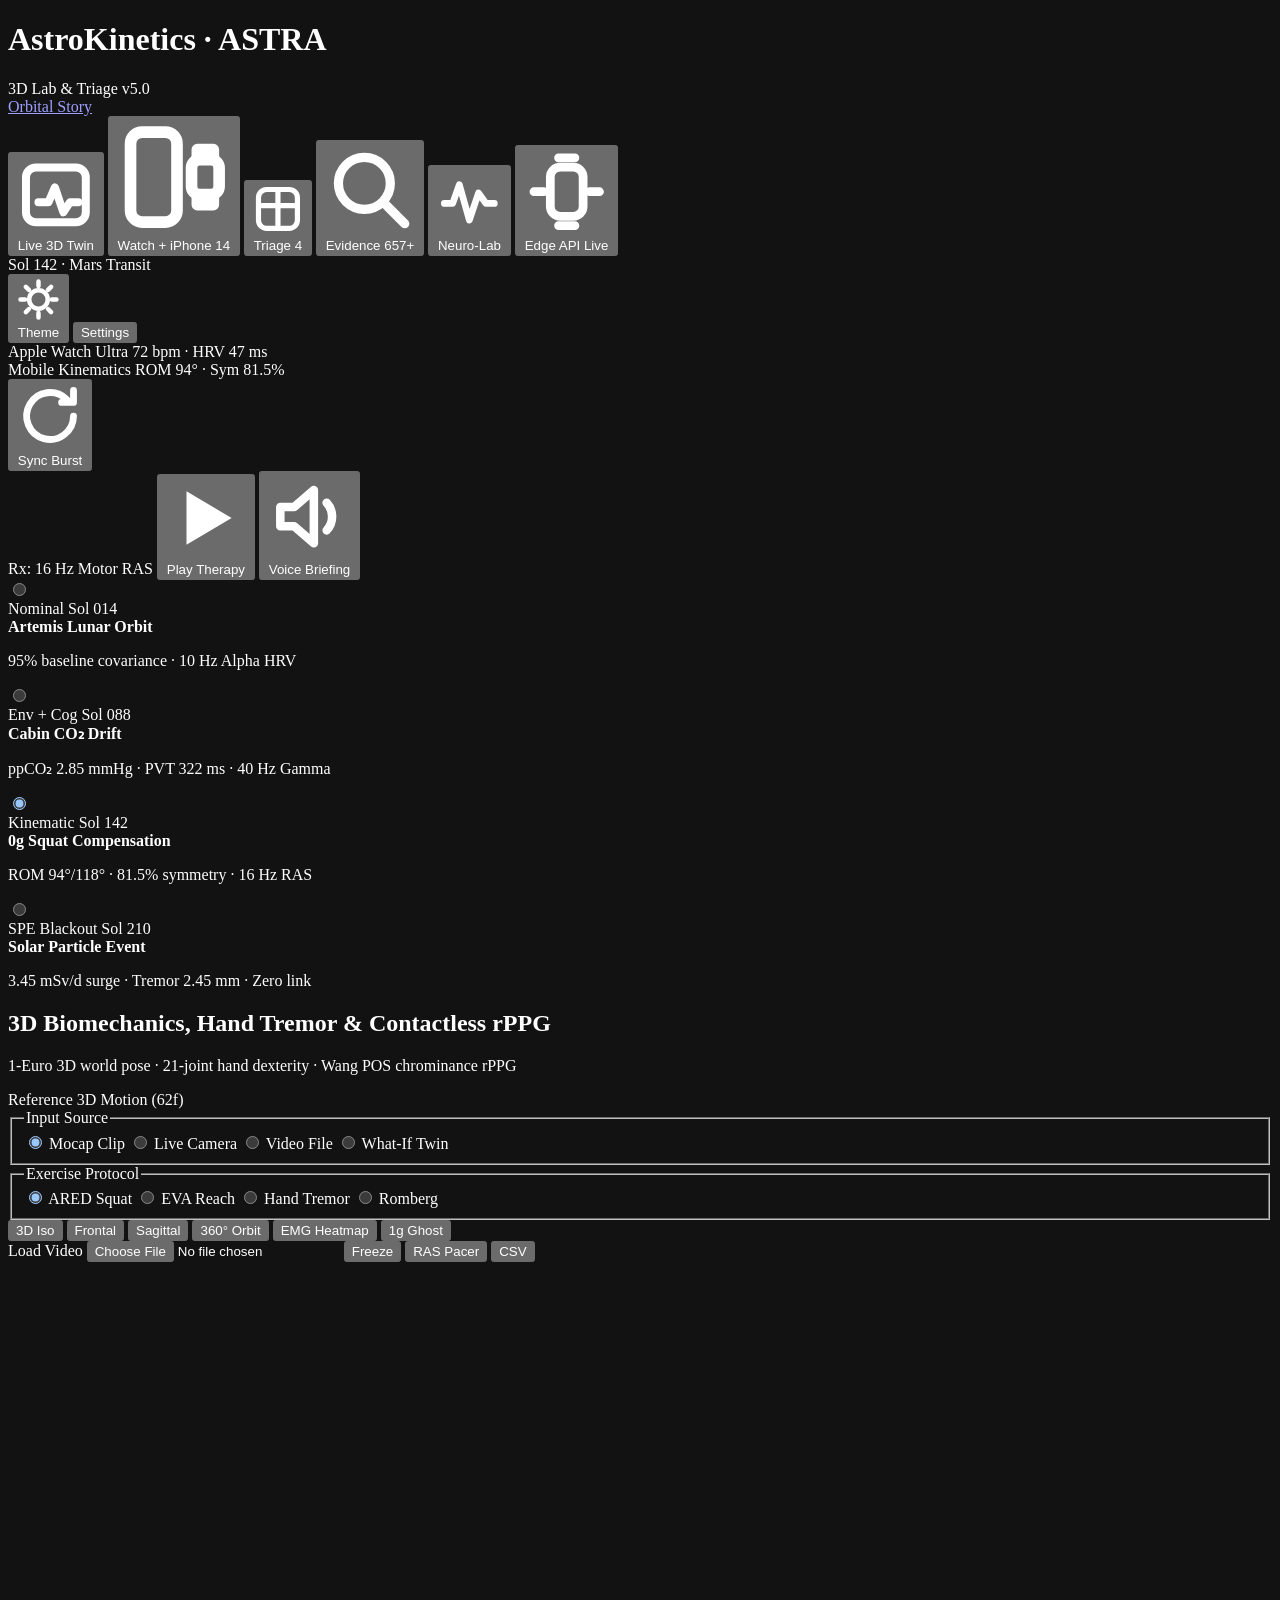
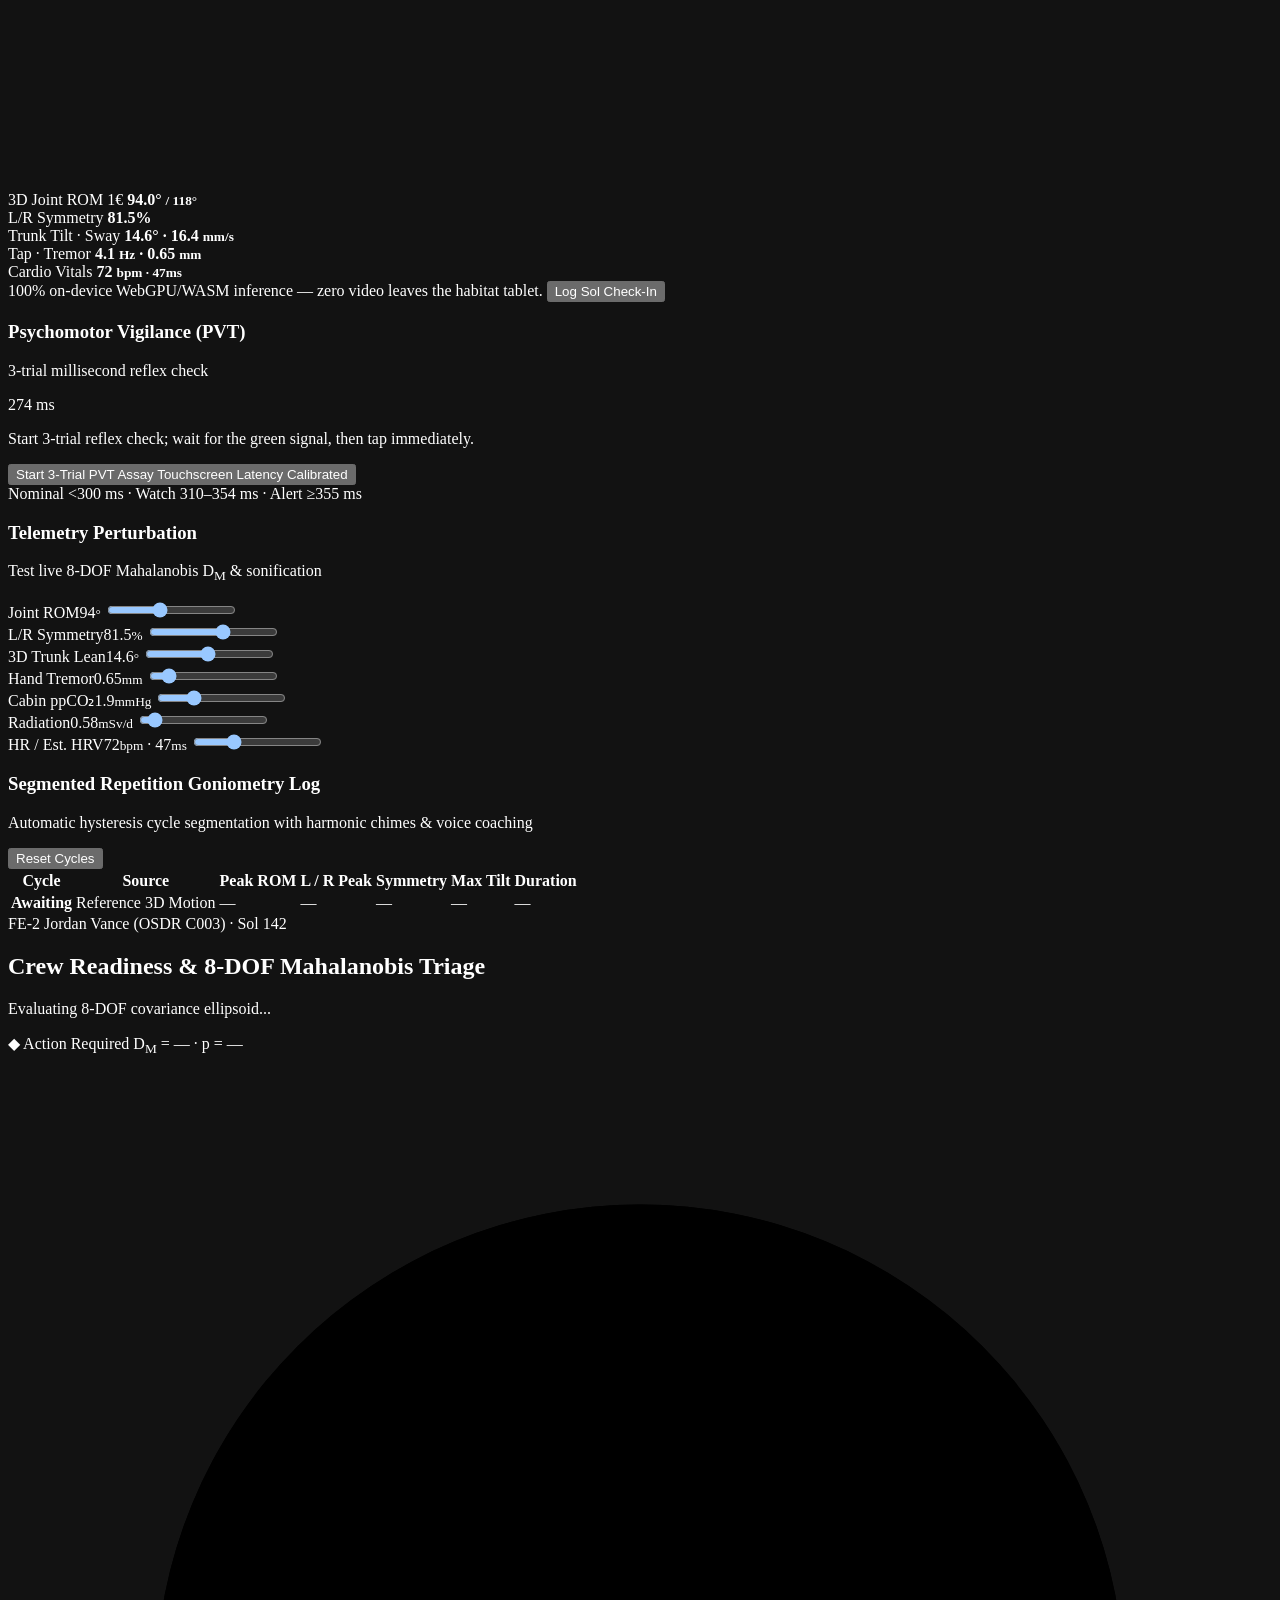
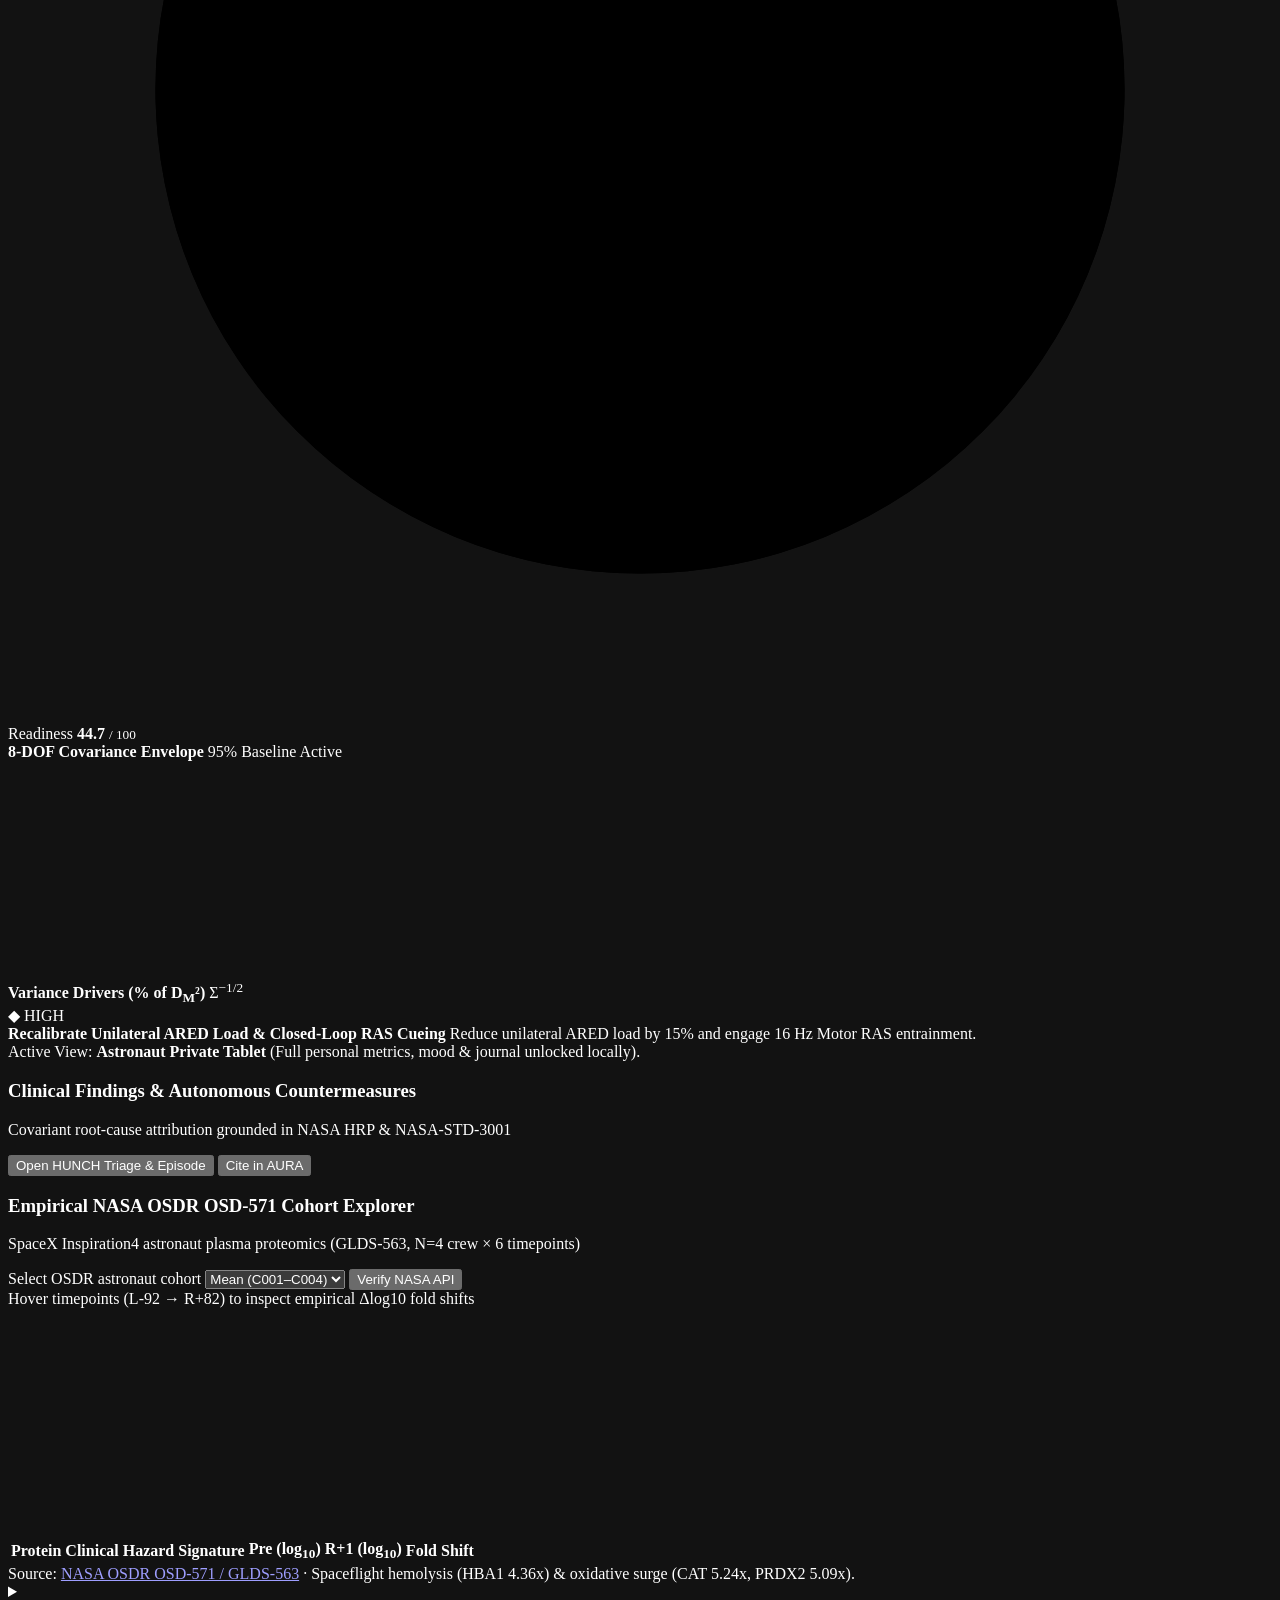
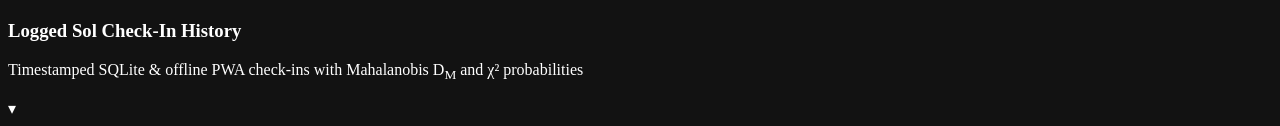
==== webapp/static/index.html @ 759e13ff "Triage and Evidence redesign, 3D Crew Body Map, final 30 s demo video (v5.1) Triage - Crew Body Map:" ====
<!doctype html>
<html lang="en">
<head>
  <meta charset="utf-8">
  <meta name="viewport" content="width=device-width, initial-scale=1">
  <meta name="color-scheme" content="dark">
  <script>
    try {
      document.querySelector('meta[name="color-scheme"]').content = localStorage.getItem("color-scheme") ?? "dark";
    } catch {}
  </script>
  <title>AstroKinetics · ASTRA v5.0 — Live 3D Twin, HUNCH Triage &amp; Grok Voice Lab</title>
  <meta name="description" content="Autonomous astronaut health workstation unifying 3D MediaPipe biomechanics, neuro-acoustic therapy, NASA HUNCH 8-red-flag dual-engine triage, ASTRA longitudinal episode governance, AURA corpus, and ClawAgents Grok Voice AI.">
  <link rel="manifest" href="/manifest.webmanifest">
  <link rel="preconnect" href="https://fonts.googleapis.com">
  <link rel="preconnect" href="https://fonts.gstatic.com" crossorigin>
  <link href="https://fonts.googleapis.com/css2?family=Inter:wght@400;500;600;700;800&amp;family=JetBrains+Mono:wght@500;600;700&amp;display=swap" rel="stylesheet">
  <link rel="stylesheet" href="/static/styles.css?v=5.1.2">
  <link rel="stylesheet" href="/static/grok_voice_widget.css?v=5.0.0">
</head>
<body>
  <!-- Single-Row Executive Mission Header -->
  <header class="topbar">
    <div class="brand-cluster">
      <div class="brand-copy">
        <h1>AstroKinetics &middot; ASTRA</h1>
        <span class="brand-subtitle">3D Lab &amp; Triage v5.0</span>
      </div>
      <a href="/story" class="brand-story-pill" id="studioBackStoryBtn" title="Watch the five-chapter orbital story">
        <span data-i18n-key="dock.studioStory">Orbital Story</span>
      </a>
    </div>

    <!-- Centered 5-View WAI-ARIA Tab Switcher -->
    <div class="workspace-tablist" role="tablist" aria-label="Workstation views">
      <button
        type="button"
        role="tab"
        class="workspace-tab"
        id="tabMissionConsole"
        aria-selected="true"
        aria-controls="panelMissionConsole"
      >
        <svg class="icon-svg" viewBox="0 0 16 16" aria-hidden="true" fill="none" stroke="currentColor" stroke-width="1.6" stroke-linecap="round" stroke-linejoin="round"><rect x="2" y="2.5" width="12" height="11" rx="2"/><path d="M4.5 9.5h2l1.3-3 1.7 5 1.3-2h1.7"/></svg>
        <span data-i18n-key="studio.tab.console">Live 3D Twin</span>
      </button>
      <button
        type="button"
        role="tab"
        class="workspace-tab"
        id="tabWatchDemo"
        aria-selected="false"
        aria-controls="panelWatchDemo"
        tabindex="-1"
      >
        <svg class="icon-svg" viewBox="0 0 16 16" aria-hidden="true" fill="none" stroke="currentColor" stroke-width="1.6" stroke-linecap="round" stroke-linejoin="round"><rect x="2" y="1.8" width="6.4" height="12.4" rx="1.6"/><rect x="10.4" y="5.6" width="3.8" height="4.8" rx="1.1"/><path d="M11.2 5.6v-1.4h2.2v1.4M11.2 10.4v1.4h2.2v-1.4"/></svg>
        <span>Watch + iPhone</span>
        <span class="tab-count-pill mono">14</span>
      </button>
      <button
        type="button"
        role="tab"
        class="workspace-tab"
        id="tabAstraTriage"
        aria-selected="false"
        aria-controls="panelAstraTriage"
        tabindex="-1"
      >
        <svg class="icon-svg" viewBox="0 0 16 16" aria-hidden="true" fill="none" stroke="currentColor" stroke-width="1.6" stroke-linecap="round" stroke-linejoin="round"><path d="M8 2v12M3 7h10"/><rect x="2" y="2" width="12" height="12" rx="2.5"/></svg>
        <span data-i18n-key="studio.tab.triage">Triage</span>
        <span class="tab-count-pill mono" id="astraTabEpisodeBadge">4</span>
      </button>
      <button
        type="button"
        role="tab"
        class="workspace-tab"
        id="tabAuraKnowledge"
        aria-selected="false"
        aria-controls="panelAuraKnowledge"
        tabindex="-1"
      >
        <svg class="icon-svg" viewBox="0 0 16 16" aria-hidden="true" fill="none" stroke="currentColor" stroke-width="1.6" stroke-linecap="round" stroke-linejoin="round"><circle cx="7" cy="7" r="4.5"/><path d="M10.5 10.5 14 14"/></svg>
        <span data-i18n-key="studio.tab.aura">Evidence</span>
        <span class="tab-count-pill mono" id="auraTabCorpusBadge">657+</span>
      </button>
      <button
        type="button"
        role="tab"
        class="workspace-tab"
        id="tabNeuroLab"
        aria-selected="false"
        aria-controls="panelNeuroLab"
        tabindex="-1"
      >
        <svg class="icon-svg" viewBox="0 0 16 16" aria-hidden="true" fill="none" stroke="currentColor" stroke-width="1.6" stroke-linecap="round" stroke-linejoin="round"><path d="M2 8.5h2l1.6-4.5 2.4 8.5 2.2-6.5 1.8 2.5H14"/></svg>
        <span data-i18n-key="studio.tab.neuro">Neuro-Lab</span>
      </button>
      <button
        type="button"
        role="tab"
        class="workspace-tab"
        id="tabEdgeApi"
        aria-selected="false"
        aria-controls="panelEdgeApi"
        tabindex="-1"
      >
        <svg class="icon-svg" viewBox="0 0 16 16" aria-hidden="true" fill="none" stroke="currentColor" stroke-width="1.6" stroke-linecap="round" stroke-linejoin="round"><rect x="5" y="3.5" width="6" height="9" rx="1.8"/><path d="M6.5 1.8h3M6.5 14.2h3M2 8h1.8M12.2 8H14"/></svg>
        <span data-i18n-key="studio.tab.edge">Edge API</span>
        <span class="tab-count-pill mono" id="edgeTabPacketBadge">Live</span>
      </button>
    </div>

    <div class="topbar-actions">
      <div class="comm-pill" id="commStatusBanner" role="status" aria-live="polite" title="Deep-space communication link state">
        <span class="led led-ok" aria-hidden="true"></span>
        <span class="mono" id="missionClockVal">Sol 142</span>
        <span class="sep-dot" aria-hidden="true">·</span>
        <span id="commStatusText">Mars Transit</span>
      </div>
      <div id="astraStudioLangSlot"></div>
      <button type="button" class="btn btn-ghost btn-sm" id="quickThemeToggleBtn" aria-label="Switch color theme" title="Toggle Light / Dark workstation theme">
        <svg class="icon-svg" viewBox="0 0 16 16" aria-hidden="true" fill="none" stroke="currentColor" stroke-width="1.6" stroke-linecap="round" stroke-linejoin="round"><circle cx="8" cy="8" r="3.3"/><path d="M8 1.6v1.6M8 12.8v1.6M1.6 8h1.6M12.8 8h1.6M3.5 3.5l1.1 1.1M11.4 11.4l1.1 1.1M12.5 3.5l-1.1 1.1M4.6 11.4l-1.1 1.1"/></svg>
        <span id="quickThemeLabel">Theme</span>
      </button>
      <button type="button" class="btn btn-secondary btn-sm" id="openPacketBtn" aria-haspopup="dialog" hidden>
        <span>Downlink</span>
      </button>
      <button type="button" class="btn btn-secondary btn-sm" id="openSettingsBtn" aria-haspopup="dialog">
        <span>Settings</span>
      </button>
    </div>
  </header>

  <main class="workspace">
    <!-- Slim 1-Row Connected Sensor Telemetry & Docked Audio Bar -->
    <div class="command-ribbon" aria-label="Connected crew sensors and quick audio controls">
      <div class="connected-devices-strip">
        <div class="sensor-readout" id="meshWatchChip">
          <span class="led led-ok" aria-hidden="true"></span>
          <span class="sensor-name">Apple Watch Ultra</span>
          <span class="mono sensor-metrics" id="meshWatchText">72 bpm · HRV 47 ms</span>
        </div>
        <span class="ribbon-divider" aria-hidden="true"></span>
        <div class="sensor-readout" id="meshMobileChip">
          <span class="led led-ok" aria-hidden="true"></span>
          <span class="sensor-name">Mobile Kinematics</span>
          <span class="mono sensor-metrics" id="meshMobileText">ROM 94° · Sym 81.5%</span>
        </div>
        <button type="button" class="btn btn-ghost btn-xs" id="quickMeshSyncBtn">
          <svg class="icon-svg" viewBox="0 0 16 16" aria-hidden="true" fill="none" stroke="currentColor" stroke-width="1.6" stroke-linecap="round" stroke-linejoin="round"><path d="M13.5 8a5.5 5.5 0 1 1-1.6-3.9"/><path d="M13.5 2v2.8h-2.8"/></svg>
          <span>Sync Burst</span>
        </button>
      </div>

      <div class="quick-audio-strip">
        <span class="rx-inline-tag" id="quickRxSummary">Rx: 16 Hz Motor RAS</span>
        <button type="button" class="btn btn-tonal btn-xs" id="quickNeuroPlayBtn" aria-pressed="false">
          <svg class="icon-svg" viewBox="0 0 16 16" aria-hidden="true" fill="currentColor"><path d="M4.2 2.8 13 8l-8.8 5.2V2.8Z"/></svg>
          <span id="quickNeuroPlayLabel">Play Therapy</span>
        </button>
        <button type="button" class="btn btn-ghost btn-xs" id="topbarVoiceBriefBtn" aria-pressed="false">
          <svg class="icon-svg" viewBox="0 0 16 16" aria-hidden="true" fill="none" stroke="currentColor" stroke-width="1.6" stroke-linecap="round" stroke-linejoin="round"><path d="M2.5 6.2h2.6L8.8 3v10L5.1 9.8H2.5v-3.6Z"/><path d="M11.2 5.4a3.8 3.8 0 0 1 0 5.2"/></svg>
          <span>Voice Briefing</span>
        </button>
      </div>
    </div>

    <!-- ======================================================================
         TAB PANEL 1: MISSION CONSOLE (3D Biomechanics + Readiness Above Fold)
         ====================================================================== -->
    <div id="panelMissionConsole" role="tabpanel" aria-labelledby="tabMissionConsole" class="tab-panel">
      <!-- Compact 4-Column Subgrid Scenario Selector -->
      <section class="scenario-strip" aria-label="Mission scenarios">
        <div class="scenario-grid" id="scenarioGrid" role="radiogroup" aria-label="Select mission scenario">
          <label class="choice-card" data-tone="nominal">
            <input type="radio" name="missionScenario" value="nominal_lunar">
            <div class="choice-meta">
              <span class="status-pill status-nominal">Nominal</span>
              <span class="sol-tag">Sol 014</span>
            </div>
            <strong class="choice-title">Artemis Lunar Orbit</strong>
            <p class="choice-desc">95% baseline covariance · 10 Hz Alpha HRV</p>
          </label>

          <label class="choice-card" data-tone="watch">
            <input type="radio" name="missionScenario" value="hypercapnia_drift">
            <div class="choice-meta">
              <span class="status-pill status-watch">Env + Cog</span>
              <span class="sol-tag">Sol 088</span>
            </div>
            <strong class="choice-title">Cabin CO₂ Drift</strong>
            <p class="choice-desc">ppCO₂ 2.85 mmHg · PVT 322 ms · 40 Hz Gamma</p>
          </label>

          <label class="choice-card" data-tone="alert">
            <input type="radio" name="missionScenario" value="musculoskeletal_asymmetry" checked>
            <div class="choice-meta">
              <span class="status-pill status-alert">Kinematic</span>
              <span class="sol-tag">Sol 142</span>
            </div>
            <strong class="choice-title">0g Squat Compensation</strong>
            <p class="choice-desc">ROM 94°/118° · 81.5% symmetry · 16 Hz RAS</p>
          </label>

          <label class="choice-card" data-tone="alert">
            <input type="radio" name="missionScenario" value="spe_blackout">
            <div class="choice-meta">
              <span class="status-pill status-alert">SPE Blackout</span>
              <span class="sol-tag">Sol 210</span>
            </div>
            <strong class="choice-title">Solar Particle Event</strong>
            <p class="choice-desc">3.45 mSv/d surge · Tremor 2.45 mm · Zero link</p>
          </label>
        </div>
      </section>

      <!-- Main 2-Column Hero Grid (Visible Above the Fold on 1440x900) -->
      <div class="main-grid">
        <!-- LEFT COLUMN: 3D Biomechanics Studio, Clinical Assays & Segmented Rep Log -->
        <section class="studio-column" aria-labelledby="motionStudioHeading">
          <article class="card studio-card">
            <header class="card-header-flex">
              <div>
                <h2 id="motionStudioHeading">3D Biomechanics, Hand Tremor &amp; Contactless rPPG</h2>
                <p class="muted-sub">1-Euro 3D world pose · 21-joint hand dexterity · Wang POS chrominance rPPG</p>
              </div>
              <div class="studio-mode-badge" id="visionSourceBadge" role="status">
                <span class="provenance-dot" aria-hidden="true"></span>
                <span>Reference 3D Motion (62f)</span>
              </div>
            </header>

            <div class="studio-body">
              <div class="segmented-controls-grid">
                <fieldset class="seg-group">
                  <legend class="micro-label">Input Source</legend>
                  <div class="seg-track">
                    <label class="seg-pill" title="Recorded 62-frame empirical motion-capture keypoint replay (30 FPS)">
                      <input type="radio" name="sourceModeRadio" value="reference_mocap" checked>
                      <span>Mocap Clip</span>
                    </label>
                    <label class="seg-pill" title="Adaptive Live Camera AI: auto-detects Face/Ocular rPPG, Upper-Body + Hands, or Full-Body 3D">
                      <input type="radio" name="sourceModeRadio" value="live_webcam">
                      <span>Live Camera</span>
                    </label>
                    <label class="seg-pill" title="Analyze a local .mp4/.webm clip 100% on-device with adaptive Face/Upper/Full-Body detection">
                      <input type="radio" name="sourceModeRadio" value="local_video">
                      <span>Video File</span>
                    </label>
                    <label class="seg-pill" title="Interactive What-If 3D Digital Twin comparing active crew perturbations against the cyan Pre-Flight 1g Baseline Ghost">
                      <input type="radio" name="sourceModeRadio" value="parametric_twin">
                      <span>What-If Twin</span>
                    </label>
                  </div>
                </fieldset>

                <fieldset class="seg-group">
                  <legend class="micro-label">Exercise Protocol</legend>
                  <div class="seg-track">
                    <label class="seg-pill">
                      <input type="radio" name="protocolRadio" value="ared_squat" checked>
                      <span>ARED Squat</span>
                    </label>
                    <label class="seg-pill">
                      <input type="radio" name="protocolRadio" value="eva_upper_reach">
                      <span>EVA Reach</span>
                    </label>
                    <label class="seg-pill">
                      <input type="radio" name="protocolRadio" value="fine_motor_hand">
                      <span>Hand Tremor</span>
                    </label>
                    <label class="seg-pill">
                      <input type="radio" name="protocolRadio" value="vestibular_sway">
                      <span>Romberg</span>
                    </label>
                  </div>
                </fieldset>
              </div>

              <!-- Clean 3D Camera, Muscle EMG & Action Bar -->
              <div class="control-toolbar">
                <div class="cam-pill-bar" id="cam3dPillBar" role="group" aria-label="3D camera views and muscle load layer">
                  <button type="button" class="btn btn-ghost btn-xs" id="camIsoBtn" aria-pressed="true" title="3/4 Isometric 3D Perspective (or drag canvas to orbit)">3D Iso</button>
                  <button type="button" class="btn btn-ghost btn-xs" id="camFrontBtn" aria-pressed="false" title="Frontal Coronal Plane">Frontal</button>
                  <button type="button" class="btn btn-ghost btn-xs" id="camSideBtn" aria-pressed="false" title="Sagittal Lateral Plane">Sagittal</button>
                  <button type="button" class="btn btn-ghost btn-xs" id="camOrbitBtn" aria-pressed="false" title="Continuous 360-degree 3D camera turntable">360° Orbit</button>
                  <button type="button" class="btn btn-ghost btn-xs" id="toggleMuscleEmgBtn" aria-pressed="true" title="Toggle OpenCap/OpenSim muscle-activation (%MVC) heatmap">EMG Heatmap</button>
                  <button type="button" class="btn btn-ghost btn-xs" id="toggleGhostBtn" aria-pressed="true" title="Toggle holographic cyan Pre-Flight 1g Baseline Ghost in What-If Twin mode">1g Ghost</button>
                </div>

                <div class="toolbar-buttons">
                  <label class="btn btn-secondary btn-xs" for="videoFileInput">
                    <span id="videoFileBtnLabel">Load Video</span>
                  </label>
                  <input type="file" id="videoFileInput" class="sr-only" accept="video/mp4,video/webm,video/quicktime,video/*">
                  <button type="button" class="btn btn-ghost btn-xs" id="pauseMotionBtn" aria-pressed="false">
                    <span id="pauseMotionLabel">Freeze</span>
                  </button>
                  <button type="button" class="btn btn-ghost btn-xs btn-accent" id="toggleRasBtn" aria-pressed="false">
                    <span id="rasBtnLabel">RAS Pacer</span>
                  </button>
                  <button type="button" class="btn btn-ghost btn-xs" id="exportCsvBtn">
                    <span>CSV</span>
                  </button>
                </div>
              </div>

              <!-- Contextual Bar A: Adaptive Camera Body-Zone & Face Recognition Selector (Shown in Live Camera / Video File) -->
              <div class="context-mode-bar" id="cameraZoneBar" hidden>
                <div class="zone-status-cluster">
                  <span class="zone-live-dot" aria-hidden="true"></span>
                  <span class="mono zone-badge-text" id="detectedZoneBadge">AUTO-DETECT: SCANNING FRAME</span>
                </div>
                <div class="zone-pill-group" role="radiogroup" aria-label="Camera recognition zone">
                  <label class="zone-pill" title="Automatically detect Face/Ocular, Upper-Body + Hands, or Full-Body 3D framing">
                    <input type="radio" name="cameraZoneRadio" value="auto" checked>
                    <span>Auto-Detect</span>
                  </label>
                  <label class="zone-pill" title="478-point 3D Face Mesh, Ocular PERCLOS/EAR fatigue, 3D head pose &amp; 3-zone POS-rPPG">
                    <input type="radio" name="cameraZoneRadio" value="face">
                    <span>Face &amp; rPPG</span>
                  </label>
                  <label class="zone-pill" title="Upper-body shoulders, elbows, trunk tilt + 21-joint hand tremor (suppresses off-screen legs)">
                    <input type="radio" name="cameraZoneRadio" value="upper">
                    <span>Upper Body + Hands</span>
                  </label>
                  <label class="zone-pill" title="Full-body 3D squat, hip/knee goniometry &amp; postural sway (requires legs in frame)">
                    <input type="radio" name="cameraZoneRadio" value="full">
                    <span>Full Body 3D</span>
                  </label>
                </div>
              </div>

              <!-- Contextual Bar B: What-If Digital Twin Inline Perturbation Strip (Shown in What-If Twin mode) -->
              <div class="context-mode-bar twin-perturb-bar" id="twinPerturbBar" hidden>
                <span class="twin-ghost-legend mono" title="Cyan wireframe = pre-flight 1g baseline ghost">CYAN = 1G GHOST</span>
                <label class="mini-slider-inline" for="quickTwinRom">
                  <span>ROM</span>
                  <input type="range" id="quickTwinRom" min="45" max="170" step="1" value="94">
                  <output class="mono" id="quickTwinRomOut">94°</output>
                </label>
                <label class="mini-slider-inline" for="quickTwinSym">
                  <span>Sym</span>
                  <input type="range" id="quickTwinSym" min="55" max="100" step="0.5" value="81.5">
                  <output class="mono" id="quickTwinSymOut">81.5%</output>
                </label>
                <label class="mini-slider-inline" for="quickTwinLean">
                  <span>Lean</span>
                  <input type="range" id="quickTwinLean" min="0" max="28" step="0.5" value="14.6">
                  <output class="mono" id="quickTwinLeanOut">14.6°</output>
                </label>
                <button type="button" class="btn btn-secondary btn-xs" id="resetTwinBaselineBtn" title="Snap active twin back to 1g pre-flight baseline">Match 1g</button>
              </div>

              <!-- High-DPI Retina 3D Biomechanical Goniometer Viewport -->
              <div class="viewport-shell">
                <video id="webcamVideo" playsinline muted loop hidden></video>
                <canvas id="kinematicCanvas" width="840" height="525" aria-label="High-DPI 3D biomechanical goniometer skeleton, 21-joint hand inset, and scrolling joint-angle + POS-rPPG waveform"></canvas>
              </div>

              <!-- 5 Clean Soft-Surface Telemetry Tiles -->
              <div class="live-kinematic-strip" aria-live="off">
                <div class="k-metric">
                  <span class="k-label">3D Joint ROM <span class="k-tag">1&euro;</span></span>
                  <strong class="k-val mono" id="liveRomVal">94.0° <small>/ 118°</small></strong>
                </div>
                <div class="k-metric">
                  <span class="k-label">L/R Symmetry</span>
                  <strong class="k-val mono" id="liveSymVal">81.5%</strong>
                </div>
                <div class="k-metric">
                  <span class="k-label">Trunk Tilt · Sway</span>
                  <strong class="k-val mono" id="liveTrunkVal">14.6° · 16.4 <small>mm/s</small></strong>
                </div>
                <div class="k-metric">
                  <span class="k-label">Tap · Tremor</span>
                  <strong class="k-val mono" id="liveHandVal">4.1 <small>Hz</small> · 0.65 <small>mm</small></strong>
                </div>
                <div class="k-metric">
                  <span class="k-label" id="liveRppgLabel">Cardio Vitals</span>
                  <strong class="k-val mono" id="liveRppgVal">72 <small>bpm · 47ms</small></strong>
                </div>
              </div>
            </div>

            <footer class="card-footer-row">
              <span class="footnote">100% on-device WebGPU/WASM inference — zero video leaves the habitat tablet.</span>
              <button type="button" class="btn btn-primary btn-sm" id="logSessionBtn">
                <span>Log Sol Check-In</span>
              </button>
            </footer>
          </article>

          <!-- 2-Up Clinical Assay & Telemetry Perturbation Sliders -->
          <div class="sub-grid">
            <article class="card">
              <header class="card-header-flex">
                <div>
                  <h3>Psychomotor Vigilance (PVT)</h3>
                  <p class="muted-sub">3-trial millisecond reflex check</p>
                </div>
                <span class="status-pill status-neutral mono" id="pvtBadge">274 ms</span>
              </header>
              <div class="pvt-box">
                <p class="pvt-instructions" id="pvtStatusText">Start 3-trial reflex check; wait for the green signal, then tap immediately.</p>
                <button type="button" class="pvt-pad" id="pvtPadBtn">
                  <span class="pvt-pad-title" id="pvtPadLabel">Start 3-Trial PVT Assay</span>
                  <span class="pvt-pad-sub">Touchscreen Latency Calibrated</span>
                </button>
              </div>
              <footer class="card-footer-row">
                <span class="footnote">Nominal &lt;300 ms · Watch 310–354 ms · Alert &ge;355 ms</span>
              </footer>
            </article>

            <article class="card">
              <header>
                <h3>Telemetry Perturbation</h3>
                <p class="muted-sub">Test live 8-DOF Mahalanobis D<sub>M</sub> &amp; sonification</p>
              </header>
              <div class="sliders-stack">
                <div class="slider-row">
                  <label for="inRom" class="slider-meta"><span>Joint ROM</span><span><output class="mono" id="outRom">94</output><small>°</small></span></label>
                  <input type="range" id="inRom" min="40" max="175" step="1" value="94" aria-valuetext="94 degrees">
                </div>
                <div class="slider-row">
                  <label for="inSym" class="slider-meta"><span>L/R Symmetry</span><span><output class="mono" id="outSym">81.5</output><small>%</small></span></label>
                  <input type="range" id="inSym" min="55" max="100" step="0.5" value="81.5" aria-valuetext="81.5 percent">
                </div>
                <div class="slider-row">
                  <label for="inTrunk" class="slider-meta"><span>3D Trunk Lean</span><span><output class="mono" id="outTrunk">14.6</output><small>°</small></span></label>
                  <input type="range" id="inTrunk" min="0" max="30" step="0.2" value="14.6" aria-valuetext="14.6 degrees">
                </div>
                <div class="slider-row">
                  <label for="inTremor" class="slider-meta"><span>Hand Tremor</span><span><output class="mono" id="outTremor">0.65</output><small>mm</small></span></label>
                  <input type="range" id="inTremor" min="0.1" max="5.0" step="0.05" value="0.65" aria-valuetext="0.65 millimeters">
                </div>
                <div class="slider-row">
                  <label for="inCo2" class="slider-meta"><span>Cabin ppCO₂</span><span><output class="mono" id="outCo2">1.9</output><small>mmHg</small></span></label>
                  <input type="range" id="inCo2" min="0.5" max="6.0" step="0.1" value="1.9" aria-valuetext="1.9 millimeters mercury">
                </div>
                <div class="slider-row">
                  <label for="inRad" class="slider-meta"><span>Radiation</span><span><output class="mono" id="outRad">0.58</output><small>mSv/d</small></span></label>
                  <input type="range" id="inRad" min="0.2" max="6.0" step="0.05" value="0.58" aria-valuetext="0.58 millisieverts per day">
                </div>
                <div class="slider-row">
                  <label for="inHr" class="slider-meta"><span>HR / Est. HRV</span><span><output class="mono" id="outHr">72</output><small>bpm</small> · <output class="mono" id="outHrv">47</output><small>ms</small></span></label>
                  <input type="range" id="inHr" min="48" max="130" step="1" value="72" aria-valuetext="72 beats per minute">
                </div>
              </div>
            </article>
          </div>

          <!-- Segmented Repetition Table -->
          <article class="card">
            <header class="card-header-flex">
              <div>
                <h3 id="repTableHeading">Segmented Repetition Goniometry Log</h3>
                <p class="muted-sub">Automatic hysteresis cycle segmentation with harmonic chimes &amp; voice coaching</p>
              </div>
              <button type="button" class="btn btn-secondary btn-xs" id="resetRepsBtn">Reset Cycles</button>
            </header>
            <div tabindex="0" role="region" aria-labelledby="repTableHeading" class="table-wrapper">
              <table class="data-table rep-table">
                <thead>
                  <tr>
                    <th scope="col">Cycle</th>
                    <th scope="col">Source</th>
                    <th scope="col">Peak ROM</th>
                    <th scope="col">L / R Peak</th>
                    <th scope="col">Symmetry</th>
                    <th scope="col">Max Tilt</th>
                    <th scope="col">Duration</th>
                  </tr>
                </thead>
                <tbody id="repTableBody">
                  <tr>
                    <th scope="row">Awaiting</th>
                    <td>Reference 3D Motion</td>
                    <td>—</td>
                    <td>—</td>
                    <td>—</td>
                    <td>—</td>
                    <td>—</td>
                  </tr>
                </tbody>
              </table>
            </div>
          </article>
        </section>

        <!-- RIGHT COLUMN: Readiness Gauge, 8-DOF Mahalanobis Triage, Findings & NASA OSDR -->
        <section class="triage-column" aria-labelledby="triageHeading">
          <article class="card readiness-hero" id="readinessHeroCard" data-severity="alert">
            <header class="readiness-header">
              <div class="readiness-copy">
                <span class="eyebrow" id="crewHeaderLabel">FE-2 Jordan Vance (OSDR C003) · Sol 142</span>
                <h2 id="triageHeading">Crew Readiness &amp; 8-DOF Mahalanobis Triage</h2>
                <p class="trajectory-line" id="trajectoryText">Evaluating 8-DOF covariance ellipsoid...</p>
                <div class="hero-status-row">
                  <span class="badge badge-alert" id="overallStatusBadge"><span aria-hidden="true">◆</span> Action Required</span>
                  <span class="stat-chip mono" id="mahalanobisMetaText">D<sub>M</sub> = — · p = —</span>
                </div>
              </div>

              <!-- 270-Degree Radial Readiness Gauge -->
              <div class="radial-gauge" aria-label="Crew readiness index out of 100">
                <svg viewBox="0 0 120 120" class="gauge-svg" aria-hidden="true">
                  <circle class="gauge-track" cx="60" cy="60" r="46" stroke-dasharray="216.8 289" stroke-dashoffset="0" transform="rotate(135 60 60)" />
                  <circle class="gauge-fill" id="readinessArcFill" cx="60" cy="60" r="46" stroke-dasharray="216.8 289" stroke-dashoffset="110" transform="rotate(135 60 60)" />
                </svg>
                <div class="gauge-center">
                  <span class="gauge-label">Readiness</span>
                  <strong class="gauge-val mono" id="readinessScoreVal">44.7</strong>
                  <small class="gauge-unit">/ 100</small>
                </div>
              </div>
            </header>

            <!-- Split Diagnostic Visualization: 8-Axis Covariance Radar + Whitened Attribution -->
            <div class="diagnostics-split">
              <div class="radar-panel">
                <div class="panel-mini-head">
                  <strong>8-DOF Covariance Envelope</strong>
                  <span class="legend-inline"><i class="dot-nom"></i>95% Baseline <i class="dot-cur"></i>Active</span>
                </div>
                <canvas id="covarianceRadarCanvas" width="270" height="215" class="radar-canvas" aria-label="8-axis polar radar comparing live crew telemetry against the 95% pre-flight nominal covariance boundary"></canvas>
              </div>

              <div class="attribution-panel">
                <div class="panel-mini-head">
                  <strong>Variance Drivers (% of D<sub>M</sub>&sup2;)</strong>
                  <span class="micro-tag mono">&Sigma;<sup>&minus;1/2</sup></span>
                </div>
                <div class="attr-bars" id="attributionBars"></div>
              </div>
            </div>

            <div class="domain-cards-list" id="domainCardsList"></div>

            <!-- Above-the-Fold Prescribed Autonomous Countermeasure Directive -->
            <div class="hero-directive-banner" id="heroDirectiveBanner" role="status" aria-live="polite">
              <span class="badge badge-alert" id="heroDirectivePriority">◆ HIGH</span>
              <div class="hero-directive-copy">
                <strong id="heroDirectiveTitle">Recalibrate Unilateral ARED Load &amp; Closed-Loop RAS Cueing</strong>
                <span id="heroDirectiveAction">Reduce unilateral ARED load by 15% and engage 16 Hz Motor RAS entrainment.</span>
              </div>
            </div>

            <footer class="card-footer-row">
              <span class="footnote" id="privacyFooterNote">Active View: <strong>Astronaut Private Tablet</strong> (Full personal metrics, mood &amp; journal unlocked locally).</span>
            </footer>
          </article>

          <!-- Clinical Findings & Autonomous Countermeasures -->
          <article class="card">
            <header class="card-header-flex">
              <div>
                <h3>Clinical Findings &amp; Autonomous Countermeasures</h3>
                <p class="muted-sub">Covariant root-cause attribution grounded in NASA HRP &amp; NASA-STD-3001</p>
              </div>
              <div class="inline-actions">
                <button type="button" class="btn btn-secondary btn-xs" id="bridgeToTriageBtn">Open HUNCH Triage &amp; Episode</button>
                <button type="button" class="btn btn-secondary btn-xs" id="bridgeToAuraBtn">Cite in AURA</button>
              </div>
            </header>
            <ul class="findings-list" id="findingsList" role="list"></ul>
            <div class="countermeasures-list" id="countermeasuresList"></div>
          </article>

          <!-- Empirical NASA OSDR OSD-571 Longitudinal Cohort Explorer -->
          <article class="card">
            <header class="card-header-flex">
              <div>
                <h3 id="osdrTableHeading">Empirical NASA OSDR OSD-571 Cohort Explorer</h3>
                <p class="muted-sub">SpaceX Inspiration4 astronaut plasma proteomics (GLDS-563, N=4 crew &times; 6 timepoints)</p>
              </div>
              <div class="action-row">
                <label class="inline-field" for="osdrCrewSelect">
                  <span class="sr-only">Select OSDR astronaut cohort</span>
                  <select id="osdrCrewSelect" name="osdrCrewSelect">
                    <option value="MEAN" selected>Mean (C001–C004)</option>
                    <option value="C001">Astronaut C001</option>
                    <option value="C002">Astronaut C002</option>
                    <option value="C003">Astronaut C003</option>
                    <option value="C004">Astronaut C004</option>
                  </select>
                </label>
                <button type="button" class="btn btn-secondary btn-xs" id="verifyOsdrBtn">
                  <span>Verify NASA API</span>
                </button>
              </div>
            </header>

            <div class="osdr-status-box" id="osdrApiResult" hidden></div>

            <div class="chart-stage">
              <div class="chart-readout mono" id="osdrHoverReadout">Hover timepoints (L-92 &rarr; R+82) to inspect empirical &Delta;log10 fold shifts</div>
              <canvas id="osdrChartCanvas" width="680" height="225" class="osdr-canvas" aria-label="Longitudinal log10 protein abundance trajectories across L-92, L-44, L-3, Immediate Return R+1, R+45, and R+82"></canvas>
            </div>

            <div tabindex="0" role="region" aria-labelledby="osdrTableHeading" class="table-wrapper">
              <table class="data-table osdr-table">
                <thead>
                  <tr>
                    <th scope="col">Protein</th>
                    <th scope="col">Clinical Hazard Signature</th>
                    <th scope="col">Pre (log<sub>10</sub>)</th>
                    <th scope="col">R+1 (log<sub>10</sub>)</th>
                    <th scope="col">Fold Shift</th>
                  </tr>
                </thead>
                <tbody id="osdrTableBody"></tbody>
              </table>
            </div>

            <footer class="card-footer-row">
              <span class="footnote">Source: <a href="https://osdr.nasa.gov/bio/repo/data/studies/OSD-571" target="_blank" rel="noopener noreferrer">NASA OSDR OSD-571 / GLDS-563</a> · Spaceflight hemolysis (HBA1 4.36x) &amp; oxidative surge (CAT 5.24x, PRDX2 5.09x).</span>
            </footer>
          </article>

          <!-- Searchable Native <details> Disclosure for Logged Sol Check-Ins (search-hidden-content guide) -->
          <details class="card disclosure-card">
            <summary class="disclosure-summary">
              <div>
                <h3 id="historyHeading">Logged Sol Check-In History</h3>
                <p class="muted-sub">Timestamped SQLite &amp; offline PWA check-ins with Mahalanobis D<sub>M</sub> and &chi;&sup2; probabilities</p>
              </div>
              <span class="disclosure-chevron" aria-hidden="true">▾</span>
            </summary>
            <div tabindex="0" role="region" aria-labelledby="historyHeading" class="table-wrapper" id="sessionHistoryBox">
              <p class="muted-sub empty-pad">Click "Log Sol Check-In" to record a timestamped multivariate assessment.</p>
            </div>
          </details>
        </section>
      </div>
    </div>

    <!-- ======================================================================
         TAB PANEL: ASTRA WATCH + IPHONE COMPANION (14-step guided walk-through)
         ====================================================================== -->
    <div id="panelWatchDemo" role="tabpanel" aria-labelledby="tabWatchDemo" class="tab-panel" hidden>
      <article class="card companion-card">
        <header class="card-header-flex">
          <div>
            <h2>ASTRA Companion &middot; Apple Watch + iPhone</h2>
            <p class="muted-sub">One astronaut, 16 measures a day: Earth baseline, orbit re-baselining, and a guided Day 12 check that ends in an open episode for flight-surgeon review</p>
          </div>
          <div class="inline-actions">
            <span class="micro-tag mono">14 STEPS &middot; ILLUSTRATIVE DATA</span>
            <button type="button" class="btn btn-secondary btn-xs" id="companionToTriageBtn">Open Triage &amp; Episode</button>
          </div>
        </header>
        <iframe
          class="companion-frame"
          id="companionFrame"
          title="ASTRA Watch and iPhone guided demo"
          data-src="/demo/?embed=1#demo"
        ></iframe>
      </article>
    </div>

    <!-- ======================================================================
         TAB PANEL 2: NASA HUNCH TRIAGE, ASTRA EPISODE GOVERNANCE & LIDAR
         ====================================================================== -->
    <div id="panelAstraTriage" role="tabpanel" aria-labelledby="tabAstraTriage" class="tab-panel" hidden>
      <!-- Safety summary strip (filled from /api/hunch/catalog and the episode list) -->
      <div class="ax-kpi-strip" id="triageKpiStrip" aria-label="Triage safety summary">
        <div class="ax-kpi"><span class="ax-kpi-label">Red-flag gate</span><strong class="ax-kpi-value mono">8<small>patterns</small></strong><span class="ax-kpi-foot">checked first, under 100 ms</span></div>
        <div class="ax-kpi"><span class="ax-kpi-label">Safety tests</span><strong class="ax-kpi-value mono">12/12</strong><span class="ax-kpi-foot">15 clinical vignettes</span></div>
        <div class="ax-kpi"><span class="ax-kpi-label">Rule / ML agreement</span><strong class="ax-kpi-value mono">87<small>%</small></strong><span class="ax-kpi-foot">rule engine has authority</span></div>
        <div class="ax-kpi"><span class="ax-kpi-label">Episodes</span><strong class="ax-kpi-value mono">4</strong><span class="ax-kpi-foot">loading status</span></div>
      </div>

      <!-- Crew body map: sensors, layers and live readings -->
      <article class="card ax-card bm-card">
        <header class="card-header-flex">
          <div>
            <h2>Crew Body Map</h2>
            <p class="muted-sub" title="The pulse wave in the arteries is slowed to one body length per beat so it can be seen">What the watch, phone and camera are measuring right now. Drag to turn.</p>
          </div>
          <div class="bm-controls">
          <div class="ax-seg" id="bodyGravSeg" role="group" aria-label="Gravity">
            <button type="button" class="ax-seg-btn" data-grav="earth" aria-pressed="false">Earth 1g</button>
            <button type="button" class="ax-seg-btn" data-grav="orbit" aria-pressed="false">Orbit 0g</button>
          </div>
          <div class="ax-seg" id="bodyLayerSeg" role="group" aria-label="Body layer">
            <button type="button" class="ax-seg-btn is-active" data-layer="all" aria-pressed="true">All</button>
            <button type="button" class="ax-seg-btn" data-layer="skin" aria-pressed="false">Circulation</button>
            <button type="button" class="ax-seg-btn" data-layer="muscle" aria-pressed="false">Muscle</button>
            <button type="button" class="ax-seg-btn" data-layer="bone" aria-pressed="false">Bone</button>
          </div>
          </div>
        </header>
        <div class="bm-layout">
          <div class="bm-stage">
  <div class="bm-figure">
            <canvas id="body3dCanvas" class="bm-canvas" aria-hidden="true"></canvas>
            <svg id="hunchBodyMap" class="bm" viewBox="0 0 520 412" data-layer="all" role="img" aria-label="Crew body map: where each sensor measures and its current reading">
    <defs><linearGradient id="bmGravGradient" x1="0" x2="1" y1="0" y2="0"><stop offset="0" stop-color="#4d6bff"/><stop offset="0.3" stop-color="#4dbdfa"/><stop offset="1" stop-color="#ff6b33"/></linearGradient></defs>
    <g class="bm-skin">
      <path class="bm-arm" d="M218 100 L200 160 L190 216"/><path class="bm-arm" d="M302 100 L320 160 L330 216"/>
      <path class="bm-leg" d="M244 232 L240 302 L238 378"/><path class="bm-leg" d="M276 232 L280 302 L282 378"/>
      <circle cx="187" cy="232" r="9"/><circle cx="333" cy="232" r="9"/>
      <ellipse cx="232" cy="392" rx="13" ry="6.5"/><ellipse cx="288" cy="392" rx="13" ry="6.5"/>
      <rect x="250" y="62" width="20" height="22" rx="7"/>
      <path d="M222 92 Q260 80 298 92 L289 150 L285 206 Q260 220 235 206 L231 150 Z"/>
      <path d="M235 202 Q260 214 285 202 L291 232 Q260 248 229 232 Z"/>
      <circle cx="260" cy="44" r="24"/>
    </g>
    <g class="bm-muscle">
      <ellipse cx="221" cy="104" rx="11" ry="14" transform="rotate(20 221 104)"/><ellipse cx="299" cy="104" rx="11" ry="14" transform="rotate(-20 299 104)"/><ellipse cx="244" cy="116" rx="15" ry="12"/><ellipse cx="276" cy="116" rx="15" ry="12"/><rect x="248" y="140" width="10" height="14" rx="3"/><rect x="262" y="140" width="10" height="14" rx="3"/><rect x="248" y="158" width="10" height="14" rx="3"/><rect x="262" y="158" width="10" height="14" rx="3"/><rect x="248" y="176" width="10" height="14" rx="3"/><rect x="262" y="176" width="10" height="14" rx="3"/>
      <ellipse cx="209" cy="130" rx="8" ry="22" transform="rotate(17 209 130)"/><ellipse cx="311" cy="130" rx="8" ry="22" transform="rotate(-17 311 130)"/><ellipse cx="195" cy="188" rx="7" ry="22" transform="rotate(10 195 188)"/><ellipse cx="325" cy="188" rx="7" ry="22" transform="rotate(-10 325 188)"/>
      <ellipse class="bm-quad" cx="242" cy="266" rx="12" ry="30" transform="rotate(3 242 266)"/><ellipse class="bm-quad" cx="278" cy="266" rx="12" ry="30" transform="rotate(-3 278 266)"/><ellipse class="bm-calf" cx="239" cy="338" rx="9" ry="27" transform="rotate(1 239 338)"/><ellipse class="bm-calf" cx="281" cy="338" rx="9" ry="27" transform="rotate(-1 281 338)"/>
    </g>
    <g class="bm-bone">
      <circle cx="260" cy="42" r="17"/><path d="M247 51 Q260 70 273 51"/>
      <path class="bm-spine" d="M260 84 L260 212"/>
      <path d="M260 94 L224 100"/><path d="M260 94 L296 100"/>
      <path d="M260 108 Q230 106 228 118"/><path d="M260 108 Q290 106 292 118"/><path d="M260 121 Q231.5 119 229.5 131"/><path d="M260 121 Q288.5 119 290.5 131"/><path d="M260 134 Q233 132 231 144"/><path d="M260 134 Q287 132 289 144"/><path d="M260 147 Q234.5 145 232.5 157"/><path d="M260 147 Q285.5 145 287.5 157"/><path d="M260 160 Q236 158 234 170"/><path d="M260 160 Q284 158 286 170"/>
      <path d="M236 210 Q229 229 246 235 Q260 226 274 235 Q291 229 284 210"/>
      <path class="bm-long" d="M218 100 L200 160 L190 216"/><path class="bm-long" d="M302 100 L320 160 L330 216"/>
      <path class="bm-long bm-femur" d="M244 232 L240 302 L238 378"/><path class="bm-long bm-femur" d="M276 232 L280 302 L282 378"/>
      <g class="bm-joints"><circle cx="218" cy="100" r="4"/><circle cx="200" cy="160" r="4"/><circle cx="190" cy="216" r="4"/><circle cx="302" cy="100" r="4"/><circle cx="320" cy="160" r="4"/><circle cx="330" cy="216" r="4"/><circle cx="244" cy="232" r="4.6"/><circle cx="240" cy="302" r="4.6"/><circle cx="238" cy="378" r="4.6"/><circle cx="276" cy="232" r="4.6"/><circle cx="280" cy="302" r="4.6"/><circle cx="282" cy="378" r="4.6"/></g>
    </g>
    <circle class="ax-zone" data-zone="head" cx="260" cy="44" r="29"/>
    <ellipse class="ax-zone" data-zone="eyes" cx="260" cy="40" rx="15" ry="6"/>
    <ellipse class="ax-zone" data-zone="neck" cx="260" cy="73" rx="15" ry="9"/>
    <ellipse class="ax-zone" data-zone="chest" cx="260" cy="124" rx="35" ry="29"/>
    <g class="bm-sensors">
      <!-- blood-pressure cuff, viewer-left upper arm -->
      <rect class="bm-device" x="198" y="122" width="22" height="13" rx="3" transform="rotate(17 209 128)"/>
      <!-- Apple Watch, viewer-left wrist -->
      <circle class="bm-ping" cx="190" cy="214" r="9"/>
      <rect class="bm-device bm-watch" x="182" y="208" width="16" height="12" rx="3.5" transform="rotate(10 190 214)"/>
      <!-- heart -->
      <path class="bm-heart" id="bmHeart" d="M270 111 c-3 -6 -12 -4 -12 3 c0 6 8 10 12 14 c4 -4 12 -8 12 -14 c0 -7 -9 -9 -12 -3 z"/>
      <!-- iPhone held in the viewer-right hand (tremor) -->
      <circle class="bm-ping bm-ping-2" cx="333" cy="232" r="9"/>
      <rect class="bm-device" x="328" y="222" width="10" height="18" rx="2.5"/>
      <!-- camera pose markers: knee joint and thigh -->
      <circle class="bm-ring" cx="280" cy="302" r="9"/>
      <!-- iPhone LiDAR scanning the viewer-right calf -->
      <g class="bm-lidar">
        <path d="M352 326 L291 314"/><path d="M352 338 L291 338"/><path d="M352 350 L291 362"/>
        <rect class="bm-device" x="352" y="324" width="11" height="28" rx="3"/>
      </g>
      <rect class="bm-scanline" x="170" y="0" width="180" height="26"/>
    </g>
    <g class="bm-grav" id="bmGrav" hidden>
      <text class="bm-label" x="14" y="318">FLUID PRESSURE VS HEART</text>
      <rect class="bm-grav-bar" x="14" y="325" width="118" height="4" rx="2"/>
      <text class="bm-gline" x="14" y="349"><tspan class="bm-unit">HEAD</tspan><tspan class="bm-gval" dx="6" id="bmGravHead">0</tspan><tspan class="bm-unit" dx="3">mmHg</tspan></text>
      <text class="bm-gline" x="14" y="369"><tspan class="bm-unit">FEET</tspan><tspan class="bm-gval" dx="8" id="bmGravFeet">0</tspan><tspan class="bm-unit" dx="3">mmHg</tspan></text>
      <text class="bm-gnote" x="14" y="388" id="bmGravNote"></text>
    </g>
    <g class="bm-callout" data-key="sleep">
      <path class="bm-leader" d="M154 40 L220 40 L236 42"/>
      <circle class="bm-anchor" cx="236" cy="42" r="2.6"/>
      <text class="bm-label" x="148" y="33" text-anchor="end">SLEEP &#183; WATCH</text>
      <text class="bm-value" x="148" y="52" text-anchor="end"><tspan data-val>&#8212;</tspan><tspan class="bm-unit" dx="3" data-unit></tspan></text>
    </g>
    <g class="bm-callout" data-key="sbp">
      <path class="bm-leader" d="M154 124 L183 124 L199 128"/>
      <circle class="bm-anchor" cx="199" cy="128" r="2.6"/>
      <text class="bm-label" x="148" y="117" text-anchor="end">BLOOD PRESSURE &#183; CUFF</text>
      <text class="bm-value" x="148" y="136" text-anchor="end"><tspan data-val>&#8212;</tspan><tspan class="bm-unit" dx="3" data-unit></tspan></text>
    </g>
    <g class="bm-callout" data-key="spo2">
      <path class="bm-leader" d="M154 196 L165 196 L181 212"/>
      <circle class="bm-anchor" cx="181" cy="212" r="2.6"/>
      <text class="bm-label" x="148" y="189" text-anchor="end">SpO&#8322; &#183; WATCH</text>
      <text class="bm-value" x="148" y="208" text-anchor="end"><tspan data-val>&#8212;</tspan><tspan class="bm-unit" dx="3" data-unit></tspan></text>
    </g>
    <g class="bm-callout" data-key="temp">
      <path class="bm-leader" d="M154 252 L168 252 L184 219"/>
      <circle class="bm-anchor" cx="184" cy="219" r="2.6"/>
      <text class="bm-label" x="148" y="245" text-anchor="end">WRIST TEMP &#183; WATCH</text>
      <text class="bm-value" x="148" y="264" text-anchor="end"><tspan data-val>&#8212;</tspan><tspan class="bm-unit" dx="3" data-unit></tspan></text>
    </g>
    <g class="bm-callout" data-key="hr">
      <path class="bm-leader" d="M366 62 L295 62 L279 116"/>
      <circle class="bm-anchor" cx="279" cy="116" r="2.6"/>
      <text class="bm-label" x="372" y="55" text-anchor="start">HEART RATE &#183; WATCH</text>
      <text class="bm-value" x="372" y="74" text-anchor="start"><tspan data-val>&#8212;</tspan><tspan class="bm-unit" dx="3" data-unit></tspan></text>
    </g>
    <g class="bm-callout" data-key="tremor">
      <path class="bm-leader" d="M366 190 L357 190 L341 230"/>
      <circle class="bm-anchor" cx="341" cy="230" r="2.6"/>
      <text class="bm-label" x="372" y="183" text-anchor="start">HAND TREMOR &#183; IPHONE</text>
      <text class="bm-value" x="372" y="202" text-anchor="start"><tspan data-val>&#8212;</tspan><tspan class="bm-unit" dx="3" data-unit></tspan></text>
    </g>
    <g class="bm-callout" data-key="sym">
      <path class="bm-leader" d="M366 250 L305 250 L289 262"/>
      <circle class="bm-anchor" cx="289" cy="262" r="2.6"/>
      <text class="bm-label" x="372" y="243" text-anchor="start">L/R SYMMETRY &#183; CAMERA</text>
      <text class="bm-value" x="372" y="262" text-anchor="start"><tspan data-val>&#8212;</tspan><tspan class="bm-unit" dx="3" data-unit></tspan></text>
    </g>
    <g class="bm-callout" data-key="rom">
      <path class="bm-leader" d="M366 300 L305 300 L289 302"/>
      <circle class="bm-anchor" cx="289" cy="302" r="2.6"/>
      <text class="bm-label" x="372" y="293" text-anchor="start">KNEE RANGE &#183; CAMERA</text>
      <text class="bm-value" x="372" y="312" text-anchor="start"><tspan data-val>&#8212;</tspan><tspan class="bm-unit" dx="3" data-unit></tspan></text>
    </g>
    <g class="bm-callout" data-key="vol">
      <path class="bm-leader" d="M366 372 L374 372 L358 352"/>
      <circle class="bm-anchor" cx="358" cy="352" r="2.6"/>
      <text class="bm-label" x="372" y="365" text-anchor="start">CALF VOLUME &#183; LIDAR</text>
      <text class="bm-value" x="372" y="384" text-anchor="start"><tspan data-val>&#8212;</tspan><tspan class="bm-unit" dx="3" data-unit></tspan></text>
    </g>
  </svg>
          </div>
          <span class="bm-status mono" id="body3dStatus" hidden></span>
          <a class="bm-credit" href="/static/atlas/ATTRIBUTION.md" target="_blank" rel="noopener noreferrer">Anatomy: BodyParts3D &copy; DBCLS, CC BY 4.0 &middot; via Human Atlas</a>
          </div>
          <div class="bm-side">
            <div class="bm-devices" aria-hidden="true">
              <span><i class="ax-dot ax-dot-nominal"></i>Apple Watch</span>
              <span><i class="ax-dot ax-dot-nominal"></i>iPhone LiDAR</span>
              <span><i class="ax-dot ax-dot-nominal"></i>Camera pose</span>
            </div>
            <div class="ax-monitor">
              <canvas id="vitalsMonitorCanvas" width="560" height="96" aria-label="Animated heart and oxygen traces following the heart rate and SpO2 values below"></canvas>
              <span class="ax-monitor-tag mono">ILLUSTRATIVE TRACE</span>
            </div>
            <div class="ax-vitals" id="hunchVitals" title="A tile turns amber or red only when the triage engine flags that vital">
              <label class="ax-vital" data-vital="hr"><span class="ax-vital-label">Heart rate</span><span class="ax-vital-row"><input type="number" id="hunchHrInput" value="72" min="25" max="240" step="1"><span class="ax-unit">bpm</span></span></label>
              <label class="ax-vital" data-vital="sbp"><span class="ax-vital-label">Systolic BP</span><span class="ax-vital-row"><input type="number" id="hunchSbpInput" value="118" min="50" max="250" step="1"><span class="ax-unit">mmHg</span></span></label>
              <label class="ax-vital" data-vital="spo2"><span class="ax-vital-label">SpO<sub>2</sub></span><span class="ax-vital-row"><input type="number" id="hunchSpo2Input" value="98" min="50" max="100" step="1"><span class="ax-unit">%</span></span></label>
              <label class="ax-vital" data-vital="temp"><span class="ax-vital-label">Temperature</span><span class="ax-vital-row"><input type="number" id="hunchTempInput" value="36.8" min="33" max="43" step="0.1"><span class="ax-unit">&deg;C</span></span></label>
              <label class="ax-vital" data-vital="sleep"><span class="ax-vital-label">Sleep</span><span class="ax-vital-row"><input type="number" id="hunchSleepInput" value="6.8" min="0" max="24" step="0.1"><span class="ax-unit">h</span></span></label>
              <label class="ax-vital" data-vital="severity"><span class="ax-vital-label">Severity</span><span class="ax-vital-row"><input type="number" id="hunchSeverityInput" value="3" min="1" max="10" step="1"><span class="ax-unit">/ 10</span></span></label>
            </div>
          </div>
        </div>
      </article>

      <div class="astra-grid-2col">
        <!-- Left: NASA HUNCH red-flag gate and dual-engine triage -->
        <article class="card ax-card">
          <header class="card-header-flex">
            <div>
              <h2>HUNCH Triage &middot; Red-Flag Gate</h2>
              <p class="muted-sub">Red flags first. Rules decide. ML only compares.</p>
            </div>
            <span class="micro-tag mono">NOT A DIAGNOSIS</span>
          </header>

          <section class="ax-section">
            <div class="ax-section-head">
              <h3>Test vignettes</h3>
              <button type="button" class="btn btn-ghost btn-xs" id="hunchResetBtn">Reset</button>
            </div>
            <div class="astra-vignette-strip" id="hunchVignetteStrip" role="group" aria-label="Load clinical test vignette">
              <button type="button" class="ax-chip-btn" data-vignette="mi_emergency"><i class="ax-dot ax-dot-alert" aria-hidden="true"></i>MI triad emergency</button>
              <button type="button" class="ax-chip-btn" data-vignette="sans_vision"><i class="ax-dot ax-dot-alert" aria-hidden="true"></i>Acute SANS vision loss</button>
              <button type="button" class="ax-chip-btn" data-vignette="poor_capture"><i class="ax-dot ax-dot-neutral" aria-hidden="true"></i>Poor signal &rarr; abstain</button>
              <button type="button" class="ax-chip-btn" data-vignette="barger_sleep"><i class="ax-dot ax-dot-nominal" aria-hidden="true"></i>6.1 h ISS sleep profile</button>
            </div>
          </section>

          <div id="hunchSymptomGrid">
            <section class="ax-section">
              <div class="ax-section-head">
                <h3>Emergency red-flag symptoms</h3>
                <span class="ax-count mono" id="hunchRedCount">0 selected</span>
              </div>
              <div class="ax-chip-grid">
                <label class="symptom-chip symptom-red"><input type="checkbox" data-sym="chest_pain"><span>Chest pain</span></label>
                <label class="symptom-chip symptom-red"><input type="checkbox" data-sym="sob"><span>Shortness of breath</span></label>
                <label class="symptom-chip symptom-red"><input type="checkbox" data-sym="diaphoresis"><span>Diaphoresis</span></label>
                <label class="symptom-chip symptom-red"><input type="checkbox" data-sym="thunderclap_headache"><span>Thunderclap headache</span></label>
                <label class="symptom-chip symptom-red"><input type="checkbox" data-sym="confusion"><span>Confusion / AMS</span></label>
                <label class="symptom-chip symptom-red"><input type="checkbox" data-sym="fever"><span>Fever &ge; 38 &deg;C</span></label>
                <label class="symptom-chip symptom-red"><input type="checkbox" data-sym="neck_stiffness"><span>Neck stiffness</span></label>
                <label class="symptom-chip symptom-red"><input type="checkbox" data-sym="non_blanching_rash"><span>Non-blanching rash</span></label>
                <label class="symptom-chip symptom-red"><input type="checkbox" data-sym="acute_vision_loss"><span>Acute vision loss</span></label>
                <label class="symptom-chip symptom-red"><input type="checkbox" data-sym="new_seizure"><span>New seizure</span></label>
                <label class="symptom-chip symptom-red"><input type="checkbox" data-sym="syncope"><span>Syncope / collapse</span></label>
                <label class="symptom-chip symptom-red"><input type="checkbox" data-sym="hemoptysis"><span>Hemoptysis</span></label>
              </div>
            </section>
            <section class="ax-section">
              <div class="ax-section-head">
                <h3>Other symptoms</h3>
                <span class="ax-count mono" id="hunchOtherCount">0 selected</span>
              </div>
              <div class="ax-chip-grid">
                <label class="symptom-chip"><input type="checkbox" data-sym="headache"><span>Headache (gradual)</span></label>
                <label class="symptom-chip"><input type="checkbox" data-sym="dizziness"><span>Dizziness / orthostatic</span></label>
                <label class="symptom-chip"><input type="checkbox" data-sym="fatigue"><span>Fatigue / malaise</span></label>
                <label class="symptom-chip"><input type="checkbox" data-sym="visual_blur"><span>Visual blur (SANS check)</span></label>
              </div>
            </section>
          </div>

          <div class="ax-context-row">
            <label class="ax-field"><span>Signal quality</span>
              <select id="hunchQualitySelect">
                <option value="good" selected>Good (verified)</option>
                <option value="fair">Fair</option>
                <option value="poor">Poor &rarr; abstain</option>
                <option value="insufficient">Insufficient &rarr; repeat</option>
              </select>
            </label>
            <label class="ax-field"><span>Reference profile</span>
              <select id="hunchProfileSelect">
                <option value="mission_microgravity" selected>Mission profile (ISS / Mars)</option>
                <option value="earth_1g">Earth-1g preflight baseline</option>
              </select>
            </label>
            <label class="ax-switch"><input type="checkbox" id="hunchWatchCheck" checked><span class="ax-switch-track" aria-hidden="true"></span><span>Watch connected</span></label>
            <label class="ax-switch"><input type="checkbox" id="hunchRequireCompleteCheck"><span class="ax-switch-track" aria-hidden="true"></span><span>Require complete context</span></label>
          </div>

          <button type="button" class="btn btn-primary ax-run-btn" id="runHunchTriageBtn">Run triage</button>

          <!-- Outcome -->
          <div class="ax-verdict" id="hunchOutcomeCard" data-tier="LOW" aria-live="polite">
            <div class="ax-verdict-top">
              <svg class="ax-gauge" id="hunchGauge" viewBox="0 0 200 122" role="img" aria-label="Acuity gauge">
                <path class="ax-gauge-seg" data-step="LOW" d="M 22.03 97.82 A 78 78 0 0 1 43.33 46.41"/>
                <path class="ax-gauge-seg" data-step="MODERATE" d="M 46.41 43.33 A 78 78 0 0 1 97.82 22.03"/>
                <path class="ax-gauge-seg" data-step="URGENT" d="M 102.18 22.03 A 78 78 0 0 1 153.59 43.33"/>
                <path class="ax-gauge-seg" data-step="EMERGENCY" d="M 156.67 46.41 A 78 78 0 0 1 177.97 97.82"/>
                <g class="ax-gauge-ticks" aria-hidden="true"><text x="14" y="118">LOW</text><text x="186" y="118" text-anchor="end">EMERGENCY</text></g>
                <g class="ax-gauge-needle" id="hunchNeedle"><path d="M100 100 L100 34"/><circle cx="100" cy="100" r="6.5"/></g>
              </svg>
              <div class="ax-verdict-main">
                <span class="status-pill status-nominal" id="hunchTierPill">LOW</span>
                <strong class="ax-verdict-headline" id="hunchHeadline">Select symptoms or a vignette, then run triage.</strong>
                <div class="ax-flag-list" id="hunchFlagList" hidden></div>
              </div>
            </div>

            <ol class="ax-pipe" id="hunchPipeline" aria-label="How the result was reached"></ol>

            <div class="ax-ml">
              <div class="engine-head"><strong>ML comparator</strong><span class="status-pill status-neutral" id="hunchMlAgreeBadge">Educational</span></div>
              <div id="hunchMlBars" class="ml-prob-bars"></div>
            </div>

            <div class="ax-verdict-foot">
              <details class="ax-why">
                <summary>Why this result</summary>
                <ul class="trace-list" id="hunchRuleTrace"></ul>
                <p class="muted-sub" id="hunchMlNote"></p>
              </details>
              <button type="button" class="btn btn-secondary btn-xs" id="openEpisodeFromHunchBtn">Log as episode</button>
            </div>
          </div>
        </article>

        <!-- Right: ASTRA longitudinal episode governance -->
        <article class="card ax-card">
          <header class="card-header-flex">
            <div>
              <h2>Episode Governance</h2>
              <p class="muted-sub">Five states, never merged.</p>
            </div>
            <div class="ax-seg" role="group" aria-label="Copy language">
              <button type="button" class="ax-seg-btn astra-lang-btn is-active" data-lang="en" aria-pressed="true">EN</button>
              <button type="button" class="ax-seg-btn astra-lang-btn" data-lang="es" aria-pressed="false">ES</button>
            </div>
          </header>

          <div class="ax-episode-bar">
            <label class="ax-field ax-grow">
              <span id="astraEpSelectLabel">Active episode</span>
              <select id="astraEpisodeSelect"></select>
            </label>
            <label class="ax-switch"><input type="checkbox" id="astraInternetToggle"><span class="ax-switch-track" aria-hidden="true"></span><span>Relay online</span></label>
            <label class="ax-switch"><input type="checkbox" id="astraWatchToggle" checked><span class="ax-switch-track" aria-hidden="true"></span><span>Watch link</span></label>
          </div>

          <div class="ax-decision" id="astraDecisionBanner">
            <div class="ax-decision-head">
              <span class="status-pill status-neutral" id="stDecisionTier">&mdash;</span>
              <strong id="stDecisionType">Loading episode</strong>
              <span class="ax-subject mono" id="stSubject"></span>
            </div>
            <p id="stDecisionFinding"></p>
            <div class="ax-decision-meta" id="stDecisionMeta"></div>
          </div>

          <ol class="ax-stepper" id="astraStepper" aria-label="Episode lifecycle"></ol>

          <div class="astra-guard-alert" id="astraGuardAlert" hidden role="alert"></div>

          <div class="ax-profile" id="astraProfileBox">
            <div class="ax-profile-head">
              <strong id="astraProfileTitle">Reference profile</strong>
              <div class="ax-seg" role="group" aria-label="Reference baseline">
                <button type="button" class="ax-seg-btn" id="toggleEarthProfileBtn" data-prof="earth_1g" aria-pressed="false">Earth-1g</button>
                <button type="button" class="ax-seg-btn is-active" id="toggleMissionProfileBtn" data-prof="mission_microgravity" aria-pressed="true">Mission</button>
              </div>
            </div>
            <p class="muted-sub" id="astraProfileCopy"></p>
          </div>

          <section class="ax-section">
            <div class="ax-section-head">
              <h3>Protocol actions</h3>
            </div>
            <div class="astra-transition-buttons">
              <button type="button" class="btn btn-secondary btn-xs" data-ep-action="DISMISS">Dismiss reminder</button>
              <button type="button" class="btn btn-secondary btn-xs" data-ep-action="BAD_CAPTURE">Reject bad capture</button>
              <button type="button" class="btn btn-primary btn-xs" data-ep-action="RECORD">Record guided capture</button>
              <button type="button" class="btn btn-secondary btn-xs" data-ep-action="SYNC">Sync telemetry</button>
              <button type="button" class="btn btn-secondary btn-xs" data-ep-action="REVIEW">Log CMO review</button>
            </div>
            <div class="astra-close-row">
              <input type="text" id="astraClosureReasonInput" placeholder="Clinical rationale required to close, e.g. verified recovery over 48 h" aria-label="Closure rationale">
              <button type="button" class="btn btn-secondary btn-xs" id="astraCloseEpisodeBtn">Close episode</button>
            </div>
          </section>

          <div class="astra-subsplit">
            <section class="ax-section">
              <div class="ax-section-head"><h3>Audit trail</h3><span class="ax-count mono" id="astraAuditCount"></span></div>
              <ol class="audit-timeline" id="astraAuditTimeline"></ol>
            </section>
            <section class="ax-section">
              <div class="ax-section-head"><h3>Three surfaces</h3></div>
              <div class="surface-mini-list" id="astraSurfaceList"></div>
            </section>
          </div>
        </article>
      </div>

      <!-- Full width: iPhone LiDAR closed-mesh volumetry -->
      <article class="card ax-card astra-lidar-card">
        <header class="card-header-flex">
          <div>
            <h2>LiDAR Limb Volumetry &middot; Coverage Gate</h2>
            <p class="muted-sub">Closed-mesh volume from an iPhone scan. Held unless 82% of the surface was actually seen.</p>
          </div>
          <span class="status-pill status-nominal" id="lidarGatePill">PASS &middot; 88% OBSERVED</span>
        </header>

        <div class="lidar-layout">
          <div class="ax-viewport">
            <canvas id="lidarMeshCanvas" width="460" height="280" aria-label="Wireframe limb mesh coloured by observed, occluded and inferred surface"></canvas>
            <span class="ax-viewport-tag mono" id="lidarViewportTag">CLOSED MESH</span>
            <div class="ax-viewport-readout"><strong class="mono" id="lidarHeroVol">&mdash;</strong><span>cm&sup3;</span></div>
            <div class="lidar-legend-row">
              <span><i class="dot-observed"></i> Observed</span>
              <span><i class="dot-occluded"></i> Occluded rear arc</span>
              <span><i class="dot-inferred"></i> Inferred cap closure</span>
            </div>
          </div>

          <div class="lidar-controls-col">
            <div class="ax-form-grid">
              <label class="ax-field"><span>Limb segment</span>
                <select id="lidarLimbSelect">
                  <option value="left_calf" selected>Left calf</option>
                  <option value="right_calf">Right calf</option>
                  <option value="left_forearm">Left forearm</option>
                </select>
              </label>
              <label class="ax-field"><span>Capture pipeline</span>
                <select id="lidarModeSelect">
                  <option value="raw_sceneDepth" selected>Raw sceneDepth + confidenceMap</option>
                  <option value="personSegmentationWithDepth">personSegmentationWithDepth (legacy risk)</option>
                </select>
              </label>
              <label class="ax-field"><span>Observed coverage</span><span class="ax-input-unit"><input type="number" id="lidarCovInput" value="88" min="40" max="100" step="1"><span class="ax-unit">%</span></span></label>
              <label class="ax-field"><span>Proximal circumference</span><span class="ax-input-unit"><input type="number" id="lidarProxInput" value="37.4" min="18" max="60" step="0.2"><span class="ax-unit">cm</span></span></label>
              <label class="ax-field"><span>Mid-calf circumference</span><span class="ax-input-unit"><input type="number" id="lidarMidInput" value="34.2" min="18" max="60" step="0.2"><span class="ax-unit">cm</span></span></label>
              <label class="ax-field"><span>Earth baseline volume</span><span class="ax-input-unit"><input type="number" id="lidarBaseVolInput" value="2380" min="500" max="5000" step="10"><span class="ax-unit">mL</span></span></label>
            </div>

            <div class="ax-coverage" id="lidarCoverage"></div>

            <div class="astra-actions-row">
              <button type="button" class="btn btn-primary btn-sm" id="runLidarCalcBtn">Compute volume</button>
              <button type="button" class="btn btn-secondary btn-xs" id="simulatePartialLidarBtn">Try a partial 64% scan</button>
            </div>

            <div class="lidar-readout-strip" id="lidarReadoutStrip">
              <div class="k-metric"><span class="k-label">Computed volume</span><strong class="ax-readout mono" id="lidarVolVal">&mdash;</strong></div>
              <div class="k-metric"><span class="k-label">Change from Earth baseline</span><strong class="ax-readout mono" id="lidarDeltaVal">&mdash;</strong></div>
              <div class="k-metric"><span class="k-label">Mesh</span><strong class="ax-readout mono" id="lidarGeoVal">&mdash;</strong></div>
            </div>
            <div class="astra-guard-alert" id="lidarWarningBox" hidden></div>
          </div>
        </div>
      </article>
    </div>

    <!-- ======================================================================
         TAB PANEL 3: AURA CITED SPACE MEDICINE EVIDENCE, RADLAB & BARGER SLEEP
         ====================================================================== -->
    <div id="panelAuraKnowledge" role="tabpanel" aria-labelledby="tabAuraKnowledge" class="tab-panel" hidden>
      <!-- Corpus summary strip (filled from /api/aura/overview) -->
      <div class="ax-kpi-strip ax-kpi-strip-5" id="auraKpiStrip" aria-label="Evidence corpus summary">
        <div class="ax-kpi"><span class="ax-kpi-label">Concepts</span><strong class="ax-kpi-value mono">16</strong><span class="ax-kpi-foot">bilingual definitions</span></div>
        <div class="ax-kpi"><span class="ax-kpi-label">Reviewed sources</span><strong class="ax-kpi-value mono">70</strong><span class="ax-kpi-foot">official docs and studies</span></div>
        <div class="ax-kpi"><span class="ax-kpi-label">Apple device studies</span><strong class="ax-kpi-value mono">15</strong><span class="ax-kpi-foot">peer-reviewed validations</span></div>
        <div class="ax-kpi"><span class="ax-kpi-label">NASA PMC papers</span><strong class="ax-kpi-value mono">572</strong><span class="ax-kpi-foot">space biology corpus</span></div>
        <div class="ax-kpi ax-kpi-wide"><span class="ax-kpi-label">PMC corpus by study population</span><div class="ax-popbar" id="auraPopBar"></div><div class="ax-poplegend" id="auraPopLegend"></div></div>
      </div>

      <!-- Evidence engine: cited question answering -->
      <article class="card ax-card">
        <header class="card-header-flex">
          <div>
            <h2>AURA Evidence Engine</h2>
            <p class="muted-sub">Every answer shows its source and its limit.</p>
          </div>
          <span class="micro-tag mono" id="auraStatsTag">OFFLINE &middot; EXTRACTIVE</span>
        </header>

        <div class="aura-ask-bar">
          <span class="ax-search">
            <svg viewBox="0 0 16 16" width="14" height="14" aria-hidden="true" fill="none" stroke="currentColor" stroke-width="1.6" stroke-linecap="round"><circle cx="7" cy="7" r="4.5"/><path d="M10.5 10.5 14 14"/></svg>
            <input type="text" id="auraQuestionInput" aria-label="Question for the evidence engine" placeholder="Ask about SDNN vs RMSSD, ISS sleep, LiDAR sceneDepth, DosTel radiation, SANS…">
          </span>
          <label class="ax-switch"><input type="checkbox" id="auraHumanOnlyCheck" checked><span class="ax-switch-track" aria-hidden="true"></span><span>Human-applicable only</span></label>
          <select id="auraLangSelect" class="compact-select" aria-label="Answer language">
            <option value="en" selected>EN</option>
            <option value="es">ES</option>
          </select>
          <button type="button" class="btn btn-primary btn-sm" id="auraAskBtn">Ask</button>
        </div>

        <div class="aura-prompt-chips" role="group" aria-label="Suggested questions">
          <button type="button" class="ax-chip-btn aura-chip-btn" data-q="What is the difference between Apple Watch SDNN and RMSSD?">SDNN vs RMSSD</button>
          <button type="button" class="ax-chip-btn aura-chip-btn" data-q="How much sleep do astronauts get on ISS according to Barger 2014?">ISS sleep (Barger 2014)</button>
          <button type="button" class="ax-chip-btn aura-chip-btn" data-q="Why does ARKit personSegmentationWithDepth fail LiDAR volumetry?">LiDAR sceneDepth warning</button>
          <button type="button" class="ax-chip-btn aura-chip-btn" data-q="RadLab DosTel ISS radiation absorbed dose rate South Atlantic Anomaly">DosTel radiation</button>
          <button type="button" class="ax-chip-btn aura-chip-btn" data-q="diagnose me and prescribe antibiotic dose"><i class="ax-dot ax-dot-neutral" aria-hidden="true"></i>Clinical request &rarr; declined</button>
        </div>

        <div class="ax-evidence-stage">
          <div class="ax-constellation">
            <canvas id="auraGraphCanvas" width="420" height="420" aria-label="The evidence corpus drawn as rings around the engine; cited items light up when a question is answered"></canvas>
            <div class="ax-poplegend" id="auraGraphLegend"></div>
          </div>
          <div class="aura-answer-panel" id="auraAnswerPanel" aria-live="polite">
            <div class="ax-answer-head" id="auraAnswerHead"></div>
            <div class="aura-answer-body" id="auraAnswerText"><p class="muted-sub">Ask a question to light up its sources.</p></div>
            <div class="aura-limitations-box" id="auraLimitationsBox" hidden></div>
            <div id="auraCitationsGrid" hidden></div>
          </div>
        </div>
      </article>

      <!-- Empirical data: ISS dosimetry and published sleep tables -->
      <div class="astra-grid-2col">
        <article class="card ax-card">
          <header class="card-header-flex">
            <div>
              <h3>ISS Dosimetry &middot; DosTel</h3>
              <p class="muted-sub" title="Official NASA RadLab example query, dose rate above 2 µGy/h; not a random sample">NASA RadLab, two orbits on 1&ndash;2 April 2022</p>
            </div>
            <select id="radlabInstrumentSelect" class="compact-select" aria-label="Radiation instrument">
              <option value="ALL" selected>DosTel1 + DosTel2</option>
              <option value="DosTel1">DosTel1</option>
              <option value="DosTel2">DosTel2</option>
            </select>
          </header>
          <div class="ax-plot">
            <div class="ax-orbit-grid">
              <canvas id="radlabChartCanvas" width="560" height="230" aria-label="Absorbed dose rate over time for the DosTel instruments"></canvas>
              <canvas id="radlabGlobeCanvas" class="ax-globe" width="260" height="230" aria-label="Globe showing where the station was for each sample, coloured by dose rate"></canvas>
            </div>
            <div class="ax-plot-foot">
              <span class="ax-scale"><i></i> low &rarr; high dose</span>
              <button type="button" class="btn btn-ghost btn-xs" id="radlabReplayBtn">Replay orbit</button>
            </div>
          </div>
          <div class="lidar-readout-strip" id="radlabStatsStrip">
            <div class="k-metric"><span class="k-label">Samples</span><strong class="ax-readout mono" id="radlabCountVal">&mdash;</strong></div>
            <div class="k-metric"><span class="k-label">Mean dose rate</span><strong class="ax-readout mono" id="radlabMeanVal">&mdash;</strong></div>
            <div class="k-metric"><span class="k-label">Peak dose rate</span><strong class="ax-readout mono" id="radlabPeakVal">&mdash;</strong></div>
          </div>
        </article>

        <article class="card ax-card">
          <header class="card-header-flex">
            <div>
              <h3>Astronaut Sleep &middot; Published Tables</h3>
              <p class="muted-sub" title="Published aggregate values (mean and SD), not participant data">Barger et al., Lancet Neurology 2014</p>
            </div>
            <select id="bargerTableSelect" class="compact-select" aria-label="Sleep table">
              <option value="chart" selected>Chart &middot; sleep per night by mission phase</option>
              <option value="0">Table 1 &middot; Shuttle and ISS sleep outcomes</option>
              <option value="1">Table 2 &middot; SL-90 preflight</option>
              <option value="2">Table 2 &middot; L-11 pre-launch</option>
              <option value="3">Table 2 &middot; In flight</option>
              <option value="nlsp">NASA NLSP manifest (Apollo / DSO-484)</option>
            </select>
          </header>
          <div class="ax-plot" id="sleepChartWrap">
            <canvas id="sleepChartCanvas" class="ax-sleep" width="560" height="300" aria-label="Mean total sleep per night by mission phase for Shuttle and ISS crews, with standard deviation"></canvas>
          </div>
          <div class="table-wrapper astra-table-scroll" id="bargerTableContainer" tabindex="0" hidden></div>
        </article>
      </div>

      <!-- Source registry -->
      <article class="card ax-card">
        <header class="card-header-flex">
          <div>
            <h3>Source Registry</h3>
            <p class="muted-sub">Everything the engine can cite.</p>
          </div>
          <span class="ax-count mono" id="auraCatalogCount"></span>
        </header>
        <div class="ax-registry-bar">
          <div class="ax-seg" id="auraExplorerTabs" role="group" aria-label="Registry section">
            <button type="button" class="ax-seg-btn aura-cat-btn is-active" data-cat="apple" aria-pressed="true">Apple studies <span class="mono">15</span></button>
            <button type="button" class="ax-seg-btn aura-cat-btn" data-cat="concepts" aria-pressed="false">Concepts <span class="mono">16</span></button>
            <button type="button" class="ax-seg-btn aura-cat-btn" data-cat="sources" aria-pressed="false">Reviewed sources <span class="mono">70</span></button>
            <button type="button" class="ax-seg-btn aura-cat-btn" data-cat="pmc" aria-pressed="false">NASA PMC corpus <span class="mono">572</span></button>
          </div>
          <span class="ax-search ax-search-compact">
            <svg viewBox="0 0 16 16" width="13" height="13" aria-hidden="true" fill="none" stroke="currentColor" stroke-width="1.6" stroke-linecap="round"><circle cx="7" cy="7" r="4.5"/><path d="M10.5 10.5 14 14"/></svg>
            <input type="search" id="auraCatalogSearch" aria-label="Filter the registry" placeholder="Filter by title, ID or topic">
          </span>
        </div>
        <div class="table-wrapper astra-table-scroll-lg" id="auraCatalogContainer" tabindex="0"></div>
      </article>
    </div>

    <!-- ======================================================================
         TAB PANEL 4: NEURO-ACOUSTIC MUSIC THERAPY, 3D SONIFICATION & VOICE DSP
         ====================================================================== -->
    <div id="panelNeuroLab" role="tabpanel" aria-labelledby="tabNeuroLab" class="tab-panel" hidden>
      <div class="neuro-studio-grid">
        <!-- Left Studio Column: High-DPI Log-FFT Spectrum + 3D Kinematic Filter + Lissajous Vectorscope -->
        <article class="card neuro-analyzer-card">
          <header class="card-header-flex">
            <div>
              <h2>Closed-Loop Neuro-Acoustic Synthesizer &amp; 3D Sonification</h2>
              <p class="muted-sub">Dichotic binaural entrainment · 3D joint-ROM low-pass filter &amp; trunk-tilt spatial panning</p>
            </div>
            <div class="neuro-rx-cluster">
              <span class="studio-mode-badge" id="neuroRxBadge" role="status">
                <span class="provenance-dot" aria-hidden="true"></span>
                <span id="neuroRxText">Auto-Rx: Motor Cadence RAS (16 Hz · 64 BPM)</span>
              </span>
              <button type="button" class="btn btn-primary btn-sm" id="toggleNeuroPlayBtn" aria-pressed="false">
                <svg class="icon-svg" viewBox="0 0 16 16" aria-hidden="true" fill="currentColor"><path d="M4.2 2.8 13 8l-8.8 5.2V2.8Z"/></svg>
                <span id="neuroPlayBtnLabel">Engage Audio Engine</span>
              </button>
            </div>
          </header>

          <div class="panel-mini-head">
            <strong>64-Band Log-FFT Spectrum, 3D ROM Filter |H(f)| &amp; Stereo Lissajous Phase</strong>
            <span class="micro-tag mono" id="acousticScopeStatusTag">PRE-ARMED · 3D ROM COUPLED</span>
          </div>

          <canvas id="acousticSpectrumCanvas" width="640" height="232" class="acoustic-canvas" aria-label="Dual acoustic analyzer displaying 64-band log-frequency FFT spectrum, 3D joint-ROM resonant filter cutoff curve, 0.10 Hz Mayer breathing guide, and L/R stereo Lissajous binaural phase vectorscope"></canvas>

          <div class="acoustic-metrics-strip">
            <div class="k-metric">
              <span class="k-label">Binaural L / R</span>
              <strong class="k-val mono" id="acCarrierVal">220.0 / 236.0 <small>Hz</small></strong>
            </div>
            <div class="k-metric">
              <span class="k-label">3D ROM Filter f<sub>c</sub></span>
              <strong class="k-val mono" id="acCutoffVal">1,480 <small>Hz</small></strong>
            </div>
            <div class="k-metric">
              <span class="k-label">Spatial Tilt Pan</span>
              <strong class="k-val mono" id="acPanVal">+0.31 <small>R</small></strong>
            </div>
            <div class="k-metric">
              <span class="k-label">0.10 Hz Breath</span>
              <strong class="k-val mono" id="acBreathVal">INHALE <small>4.0s</small></strong>
            </div>
          </div>

          <!-- Accessible Verbatim Caption & Acoustic Event Transcript -->
          <div class="transcript-box" id="acousticTranscriptBox" role="status" aria-live="polite">
            <span class="transcript-tag mono">CAPTION //</span>
            <span id="acousticTranscriptText">Neuro-acoustic DSP armed: 3D joint angles coupled to low-pass resonance filter (f_c) &amp; spatial tilt balance. Engage audio, trigger Flight Surgeon Voice, or run Formant Vocal Test.</span>
          </div>
        </article>

        <!-- Right Studio Column: Protocols Mixer + AI Voice Flight Surgeon & Vocal Biomarker DSP -->
        <div class="studio-column">
          <article class="card">
            <header>
              <h3>Therapeutic Music Protocols &amp; Spatial Mixer</h3>
              <p class="muted-sub">Rhythmic auditory stimulation, vagal HRV pacing &amp; 1/f pink-noise recovery</p>
            </header>

            <fieldset class="seg-group">
              <legend class="sr-only">Neurologic music therapy protocol</legend>
              <div class="seg-track seg-track-2x2">
                <label class="seg-pill" title="16 Hz Beta binaural + polyrhythmic Lydian FM arpeggiator for motor symmetry">
                  <input type="radio" name="neuroProtocolRadio" value="ras_motor" checked>
                  <span>Motor RAS (16 Hz &beta;)</span>
                </label>
                <label class="seg-pill" title="0.10 Hz Mayer-wave 6-breaths/min vagal baroreflex pad + 10 Hz Alpha binaural">
                  <input type="radio" name="neuroProtocolRadio" value="hrv_alpha">
                  <span>0.1 Hz HRV (10 Hz &alpha;)</span>
                </label>
                <label class="seg-pill" title="40 Hz Gamma cognitive alertness entrainment + pentatonic harmonic pulse">
                  <input type="radio" name="neuroProtocolRadio" value="gamma_focus">
                  <span>Vigilance (40 Hz &gamma;)</span>
                </label>
                <label class="seg-pill" title="2.5 Hz Delta circadian/shelter recovery + Paul Kellet 7-pole 1/f Pink-Noise wash">
                  <input type="radio" name="neuroProtocolRadio" value="delta_sleep">
                  <span>Shelter (2.5 Hz &delta;)</span>
                </label>
              </div>
            </fieldset>

            <div class="dsp-toggles-row">
              <button type="button" class="btn btn-secondary btn-xs" id="toggleAutoDuckBtn" aria-pressed="true">
                <span>Sidechain Duck (&minus;10 dB)</span>
              </button>
              <button type="button" class="btn btn-secondary btn-xs" id="toggleAutoRxSyncBtn" aria-pressed="true">
                <span>Auto-Rx Protocol Sync</span>
              </button>
            </div>

            <div class="sliders-stack">
              <div class="slider-row">
                <label for="inAudioGain" class="slider-meta"><span>Master Music Gain</span><span><output class="mono" id="outAudioGain">65</output><small>%</small></span></label>
                <input type="range" id="inAudioGain" min="5" max="100" step="1" value="65" aria-valuetext="65 percent">
              </div>
              <div class="slider-row">
                <label for="inBinauralHz" class="slider-meta"><span>Dichotic Binaural &Delta;f</span><span><output class="mono" id="outBinauralHz">16.0</output><small>Hz</small></span></label>
                <input type="range" id="inBinauralHz" min="1.5" max="42.0" step="0.5" value="16.0" aria-valuetext="16.0 Hertz">
              </div>
              <div class="slider-row">
                <label for="inKinCoupling" class="slider-meta"><span>3D ROM Sonification</span><span><output class="mono" id="outKinCoupling">82</output><small>%</small></span></label>
                <input type="range" id="inKinCoupling" min="0" max="100" step="2" value="82" aria-valuetext="82 percent">
              </div>
              <div class="slider-row">
                <label for="inNeuroTempo" class="slider-meta"><span>Entrainment Tempo</span><span><output class="mono" id="outNeuroTempo">72</output><small>BPM</small></span></label>
                <input type="range" id="inNeuroTempo" min="42" max="132" step="1" value="72" aria-valuetext="72 beats per minute">
              </div>
            </div>
          </article>

          <article class="card">
            <header class="card-header-flex">
              <div>
                <h3>AI Voice Flight Surgeon &amp; Vocal Stress DSP</h3>
                <p class="muted-sub">85 Hz rumble filter · +4.5 dB @ 3.2 kHz presence EQ · Boersma F<sub>0</sub>/jitter/HNR</p>
              </div>
            </header>

            <div class="voice-btn-grid">
              <button type="button" class="btn btn-secondary btn-sm" id="speakBriefingBtn" aria-pressed="false">
                <svg class="icon-svg" viewBox="0 0 16 16" aria-hidden="true" fill="none" stroke="currentColor" stroke-width="1.6" stroke-linecap="round" stroke-linejoin="round"><path d="M2.5 6.2h2.6L8.8 3v10L5.1 9.8H2.5v-3.6Z"/><path d="M11.2 5.4a3.8 3.8 0 0 1 0 5.2"/></svg>
                <span id="speakBriefingLabel">Flight Surgeon Voice</span>
              </button>
              <button type="button" class="btn btn-secondary btn-sm" id="voiceCmdBtn" aria-pressed="false">
                <svg class="icon-svg" viewBox="0 0 16 16" aria-hidden="true" fill="none" stroke="currentColor" stroke-width="1.6" stroke-linecap="round" stroke-linejoin="round"><rect x="5.5" y="2" width="5" height="7.5" rx="2.5"/><path d="M3.5 7.8a4.5 4.5 0 0 0 9 0M8 12.3v2M5.5 14.3h5"/></svg>
                <span id="voiceCmdLabel">Voice Command</span>
              </button>
              <button type="button" class="btn btn-secondary btn-sm" id="micVocalBtn" aria-pressed="false">
                <svg class="icon-svg" viewBox="0 0 16 16" aria-hidden="true" fill="none" stroke="currentColor" stroke-width="1.6" stroke-linecap="round" stroke-linejoin="round"><path d="M2 8h2l1.8-4.5 2.4 9 2.2-6.5 1.6 2H14"/></svg>
                <span id="micVocalLabel">Live Mic Vocal DSP</span>
              </button>
              <button type="button" class="btn btn-secondary btn-sm" id="synthVocalBtn" aria-pressed="false">
                <svg class="icon-svg" viewBox="0 0 16 16" aria-hidden="true" fill="none" stroke="currentColor" stroke-width="1.6" stroke-linecap="round" stroke-linejoin="round"><circle cx="8" cy="8" r="6"/><path d="M5.5 8h1.2l1.1-2.5 1.4 5 1.1-2.5h1.2"/></svg>
                <span id="synthVocalLabel">Formant Vocal Test</span>
              </button>
            </div>

            <div class="vocal-biomarker-grid">
              <div class="k-metric">
                <span class="k-label">Pitch F<sub>0</sub></span>
                <strong class="k-val mono" id="vocalF0Val">— <small>Hz</small></strong>
              </div>
              <div class="k-metric">
                <span class="k-label">Glottal Jitter</span>
                <strong class="k-val mono" id="vocalJitterVal">— <small>%</small></strong>
              </div>
              <div class="k-metric">
                <span class="k-label">HNR Clarity</span>
                <strong class="k-val mono" id="vocalHnrVal">— <small>dB</small></strong>
              </div>
              <div class="k-metric">
                <span class="k-label">Vocal Stress</span>
                <strong class="k-val mono" id="vocalStressVal">Standby</strong>
              </div>
            </div>

            <div class="voice-coach-row">
              <button type="button" class="btn btn-secondary btn-xs" id="voiceRepCoachBtn" aria-pressed="false">
                <span>Spoken Cycle &amp; Symmetry Coach</span>
              </button>
            </div>
          </article>
        </div>
      </div>
    </div>

    <!-- ======================================================================
         TAB PANEL 3: CONNECTED APPLE WATCH, MOBILE KINEMATICS APP & LIVE API
         ====================================================================== -->
    <div id="panelEdgeApi" role="tabpanel" aria-labelledby="tabEdgeApi" class="tab-panel" hidden>
      <article class="card">
        <header class="card-header-flex">
          <div>
            <h2>Connected Crew Edge Mesh: Apple Watch + Mobile Kinematics App &rarr; Fusion Hub</h2>
            <p class="muted-sub">Stream Apple Watch HealthKit vitals, 100 Hz wrist tremor, and mobile 3D kinematics into the live FastAPI telemetry hub for closed-loop wrist haptics.</p>
          </div>

          <div class="action-row">
            <button type="button" class="btn btn-primary btn-sm" id="toggleEdgeStreamBtn" aria-pressed="false">
              <svg class="icon-svg" viewBox="0 0 16 16" aria-hidden="true" fill="currentColor"><path d="M4.2 2.8 13 8l-8.8 5.2V2.8Z"/></svg>
              <span id="edgeStreamBtnLabel">Start 1 Hz Live Stream</span>
            </button>
            <a href="/docs" target="_blank" rel="noopener noreferrer" class="btn btn-secondary btn-sm">
              <span>OpenAPI Docs (/docs)</span>
            </a>
          </div>
        </header>

        <div class="mesh-topology-grid">
          <div class="mesh-node-card">
            <div class="mesh-node-head">
              <span class="status-pill status-nominal">BLE / Wi-Fi</span>
              <span class="mono sol-tag">100 Hz IMU + PPG</span>
            </div>
            <h3>Apple Watch Ultra 2</h3>
            <p class="muted-sub">HealthKit vitals + CMMotionManager 4–12 Hz wrist tremor</p>
            <div class="watch-face-preview">
              <div class="watch-ring">
                <span class="watch-ring-lbl">READY</span>
                <strong class="mono" id="watchRingScoreVal">44.7</strong>
              </div>
              <div class="watch-metrics mono">
                <div id="watchLiveMetricsLine1">HR: 72 bpm · HRV: 47 ms</div>
                <div id="watchLiveMetricsLine2">SpO₂: 97.9% · Tremor: 0.65 mm</div>
                <div class="watch-haptic-line" id="watchHapticReadout">HAPTIC: WKHapticType.failure</div>
              </div>
            </div>
            <button type="button" class="btn btn-secondary btn-xs" id="pushWatchPacketBtn">Push Watch Packet</button>
          </div>

          <div class="mesh-node-card">
            <div class="mesh-node-head">
              <span class="status-pill status-nominal">On-Device AI</span>
              <span class="mono sol-tag">iOS / Android</span>
            </div>
            <h3>Mobile Kinematics App</h3>
            <p class="muted-sub">Handheld 3D pose &amp; exercise metric extraction at ARED bay</p>
            <div class="node-kv-list mono" id="mobileNodeReadout">
              <div><span>Protocol</span> <strong>ared_squat</strong></div>
              <div><span>3D Joint ROM</span> <strong>94.0° / 118°</strong></div>
              <div><span>L/R Symmetry</span> <strong>81.5%</strong></div>
              <div><span>3D Trunk Lean</span> <strong>14.6° · 12 RPM</strong></div>
            </div>
            <button type="button" class="btn btn-secondary btn-xs" id="pushMobilePacketBtn">Push Mobile Burst</button>
          </div>

          <div class="mesh-node-card">
            <div class="mesh-node-head">
              <span class="status-pill status-watch">MIL-STD-1553</span>
              <span class="mono sol-tag">Habitat Bus</span>
            </div>
            <h3>Habitat ECLSS &amp; Dosimetry</h3>
            <p class="muted-sub">CDRA cabin CO₂ scrubber &amp; TEPC radiation dosimeter</p>
            <div class="node-kv-list mono" id="eclssNodeReadout">
              <div><span>Cabin ppCO₂</span> <strong>1.90 mmHg</strong></div>
              <div><span>Radiation</span> <strong>0.58 mSv/day</strong></div>
              <div><span>Comm Link</span> <strong>mars_transit</strong></div>
              <div><span>NASA Limit</span> <strong>&lt;2.0 mmHg CO₂</strong></div>
            </div>
            <button type="button" class="btn btn-secondary btn-xs" id="pushEclssPacketBtn">Push ECLSS Packet</button>
          </div>

          <div class="mesh-node-card mesh-hub-highlight">
            <div class="mesh-node-head">
              <span class="badge badge-alert" id="hubSeverityBadge"><span aria-hidden="true">◆</span> Alert Hub</span>
              <span class="mono sol-tag" id="apiLatencyVal">RTT: Ready</span>
            </div>
            <h3>AstroKinetics Fusion Hub</h3>
            <p class="muted-sub">Stateful digital twin + 8-DOF Mahalanobis &chi;&sup2; + closed-loop Rx</p>
            <div class="node-kv-list mono">
              <div><span>Ingested</span> <strong id="fusedPacketCountVal">0 packets</strong></div>
              <div><span>Fused D<sub>M</sub> (p)</span> <strong id="hubMahalanobisVal">6.99 (&lt;0.0001)</strong></div>
              <div><span>Top Driver</span> <strong id="hubDriverVal">Bilateral Symmetry</strong></div>
              <div><span>Audio Rx</span> <strong id="hubAudioRxVal">16 Hz · 64 BPM</strong></div>
            </div>
            <button type="button" class="btn btn-primary btn-xs" id="jumpToConsoleFromApiBtn">Inspect on Console &rarr;</button>
          </div>
        </div>
      </article>

      <div class="api-workbench-grid">
        <article class="card">
          <header class="card-header-flex">
            <div>
              <h3>Live REST API Sandbox</h3>
              <p class="muted-sub">POST /api/ingest/edge-telemetry — updates the active Mission Console state</p>
            </div>
            <span class="status-pill status-nominal mono" id="apiResponseBadge">HTTP 200 Ready</span>
          </header>

          <fieldset class="seg-group">
            <legend class="micro-label">Device Payload Preset</legend>
            <div class="seg-track">
              <label class="seg-pill">
                <input type="radio" name="apiPresetRadio" value="watch_vitals" checked>
                <span>Apple Watch</span>
              </label>
              <label class="seg-pill">
                <input type="radio" name="apiPresetRadio" value="mobile_kinematics">
                <span>Mobile App</span>
              </label>
              <label class="seg-pill">
                <input type="radio" name="apiPresetRadio" value="combined_bridge">
                <span>Watch + iOS</span>
              </label>
              <label class="seg-pill">
                <input type="radio" name="apiPresetRadio" value="spe_watch_alert">
                <span>SPE Storm</span>
              </label>
            </div>
          </fieldset>

          <div>
            <label for="apiRequestEditor" class="micro-label">Request JSON Payload</label>
            <textarea id="apiRequestEditor" class="code-editor mono" rows="11" spellcheck="false"></textarea>
          </div>

          <div class="action-row">
            <button type="button" class="btn btn-primary btn-sm" id="sendApiPostBtn">
              <span>Execute Live POST /api/ingest/edge-telemetry</span>
            </button>
          </div>

          <div>
            <span class="micro-label">Live Server Response (Mahalanobis + Watch Haptic Directive)</span>
            <pre class="code-packet mono api-response-pre" id="apiResponsePre"></pre>
          </div>
        </article>

        <div class="studio-column">
          <article class="card">
            <header class="card-header-flex">
              <div>
                <h3>Drop-In Watch &amp; Mobile Integration Code</h3>
                <p class="muted-sub">Pre-configured for this live endpoint in Swift, cURL, or Python</p>
              </div>
              <button type="button" class="btn btn-secondary btn-xs" id="copySdkCodeBtn">Copy Snippet</button>
            </header>

            <fieldset class="seg-group">
              <legend class="micro-label">Client Language</legend>
              <div class="seg-track seg-track-3">
                <label class="seg-pill">
                  <input type="radio" name="sdkLangRadio" value="swift" checked>
                  <span>Swift (HealthKit + iOS)</span>
                </label>
                <label class="seg-pill">
                  <input type="radio" name="sdkLangRadio" value="curl">
                  <span>cURL</span>
                </label>
                <label class="seg-pill">
                  <input type="radio" name="sdkLangRadio" value="python">
                  <span>Python Bridge</span>
                </label>
              </div>
            </fieldset>

            <pre class="code-packet mono sdk-code-pre" id="sdkCodePre"></pre>
          </article>

          <article class="card">
            <header class="card-header-flex">
              <div>
                <h3 id="edgeStreamTableHeading">Live Ingested Telemetry Stream</h3>
                <p class="muted-sub">Recent packets from Apple Watch, Mobile Kinematics App &amp; ECLSS</p>
              </div>
            </header>
            <div tabindex="0" role="region" aria-labelledby="edgeStreamTableHeading" class="table-wrapper">
              <table class="data-table">
                <thead>
                  <tr>
                    <th scope="col">Packet</th>
                    <th scope="col">Source</th>
                    <th scope="col">Channels</th>
                    <th scope="col">D<sub>M</sub> (Score)</th>
                    <th scope="col">Wrist Haptic</th>
                  </tr>
                </thead>
                <tbody id="edgePacketTableBody">
                  <tr>
                    <th scope="row">Ready</th>
                    <td>Apple Watch + Mobile</td>
                    <td>16-ch Mesh</td>
                    <td class="mono">—</td>
                    <td>Click "Execute Live POST" or "Start 1 Hz Live Stream"</td>
                  </tr>
                </tbody>
              </table>
            </div>
          </article>
        </div>
      </div>
    </div>
  </main>

  <!-- Settings & Crew Privacy Modal Dialog -->
  <dialog id="settingsDialog" closedby="any" aria-labelledby="settingsDialogTitle">
    <form method="dialog" class="dialog-inner">
      <header class="dialog-header">
        <div>
          <h2 id="settingsDialogTitle">Crew Privacy Governance, Comm Link &amp; Display</h2>
          <p class="muted-sub">Configure confined-habitat medical data locks and theme preferences</p>
        </div>
        <button type="submit" class="btn btn-secondary btn-xs" aria-label="Close">Close</button>
      </header>

      <div class="dialog-section">
        <label for="privacyTierSelect" class="dialog-label">Crew Data Privacy Tier</label>
        <p class="muted-sub">Controls visibility of personal behavioral mood &amp; journal logs across crew roles.</p>
        <select id="privacyTierSelect" name="privacyTierSelect" class="full-select">
          <option value="astronaut_private">Astronaut Private Tablet (Full personal metrics, mood &amp; journal unlocked)</option>
          <option value="cmo_operational">Crew Medical Officer View (Mood &amp; journal locked unless life-safety alert)</option>
          <option value="flight_surgeon_packet">Earth Flight Surgeon Store-and-Forward Downlink View</option>
        </select>
      </div>

      <div class="dialog-section">
        <label for="commModeSelect" class="dialog-label">Deep-Space Communication Link State</label>
        <p class="muted-sub">Tests Earth-independent PWA offline autonomy and Store-and-Forward telemetry queuing.</p>
        <select id="commModeSelect" name="commModeSelect" class="full-select">
          <option value="iss_live">ISS / Lunar Near-Side (0.8s Latency · Live NASA OSDR Sync)</option>
          <option value="lunar_farside">Lunar Far-Side Outpost (Relay Window Delay · Edge Autonomous)</option>
          <option value="mars_transit" selected>Mars Transit Cruise (18m 20s One-Way · Store-and-Forward Queue)</option>
          <option value="solar_blackout">Solar Conjunction Blackout (Zero Earth Link · 100% Onboard Edge)</option>
        </select>
      </div>

      <div class="dialog-section">
        <span class="dialog-label">Workstation Color Scheme</span>
        <p class="muted-sub">Follows OS/habitat lighting by default; manual pins persist without flash.</p>
        <fieldset class="theme-fieldset">
          <legend class="sr-only">Color scheme preference</legend>
          <label class="radio-pill">
            <input type="radio" name="colorSchemePref" value="system" checked>
            <span id="systemThemeLabel">System (Automatic)</span>
          </label>
          <label class="radio-pill">
            <input type="radio" name="colorSchemePref" value="light">
            <span>Light Clinical</span>
          </label>
          <label class="radio-pill">
            <input type="radio" name="colorSchemePref" value="dark">
            <span>Dark Mission Control</span>
          </label>
        </fieldset>
      </div>

      <footer class="dialog-footer">
        <button type="submit" class="btn btn-primary btn-sm">Apply &amp; Close</button>
      </footer>
    </form>
  </dialog>

  <!-- Store-and-Forward Flight Surgeon Telemetry Packet Modal Dialog -->
  <dialog id="packetDialog" closedby="any" aria-labelledby="packetDialogTitle">
    <form method="dialog" class="dialog-inner dialog-wide">
      <header class="dialog-header">
        <div>
          <h2 id="packetDialogTitle">Store-and-Forward Flight Surgeon Downlink Packet</h2>
          <p class="muted-sub">Privacy-governed NASA ExMC JSON payload with 3D kinematics, Neuro-Acoustic Rx &amp; 8-DOF Mahalanobis attribution</p>
        </div>
        <button type="submit" class="btn btn-secondary btn-xs">Close</button>
      </header>
      <pre class="code-packet mono" id="packetPre"></pre>
      <footer class="dialog-footer">
        <button type="button" class="btn btn-secondary btn-sm" id="copyPacketBtn">Copy JSON Payload</button>
        <button type="submit" class="btn btn-primary btn-sm">Done</button>
      </footer>
    </form>
  </dialog>

  <script type="module" src="/static/app.js?v=5.0.0"></script>
  <script type="module" src="/static/astra_companion.js?v=5.1.2"></script>
  <script src="/static/grok_voice_widget.js?v=5.0.0" defer></script>
</body>
</html>
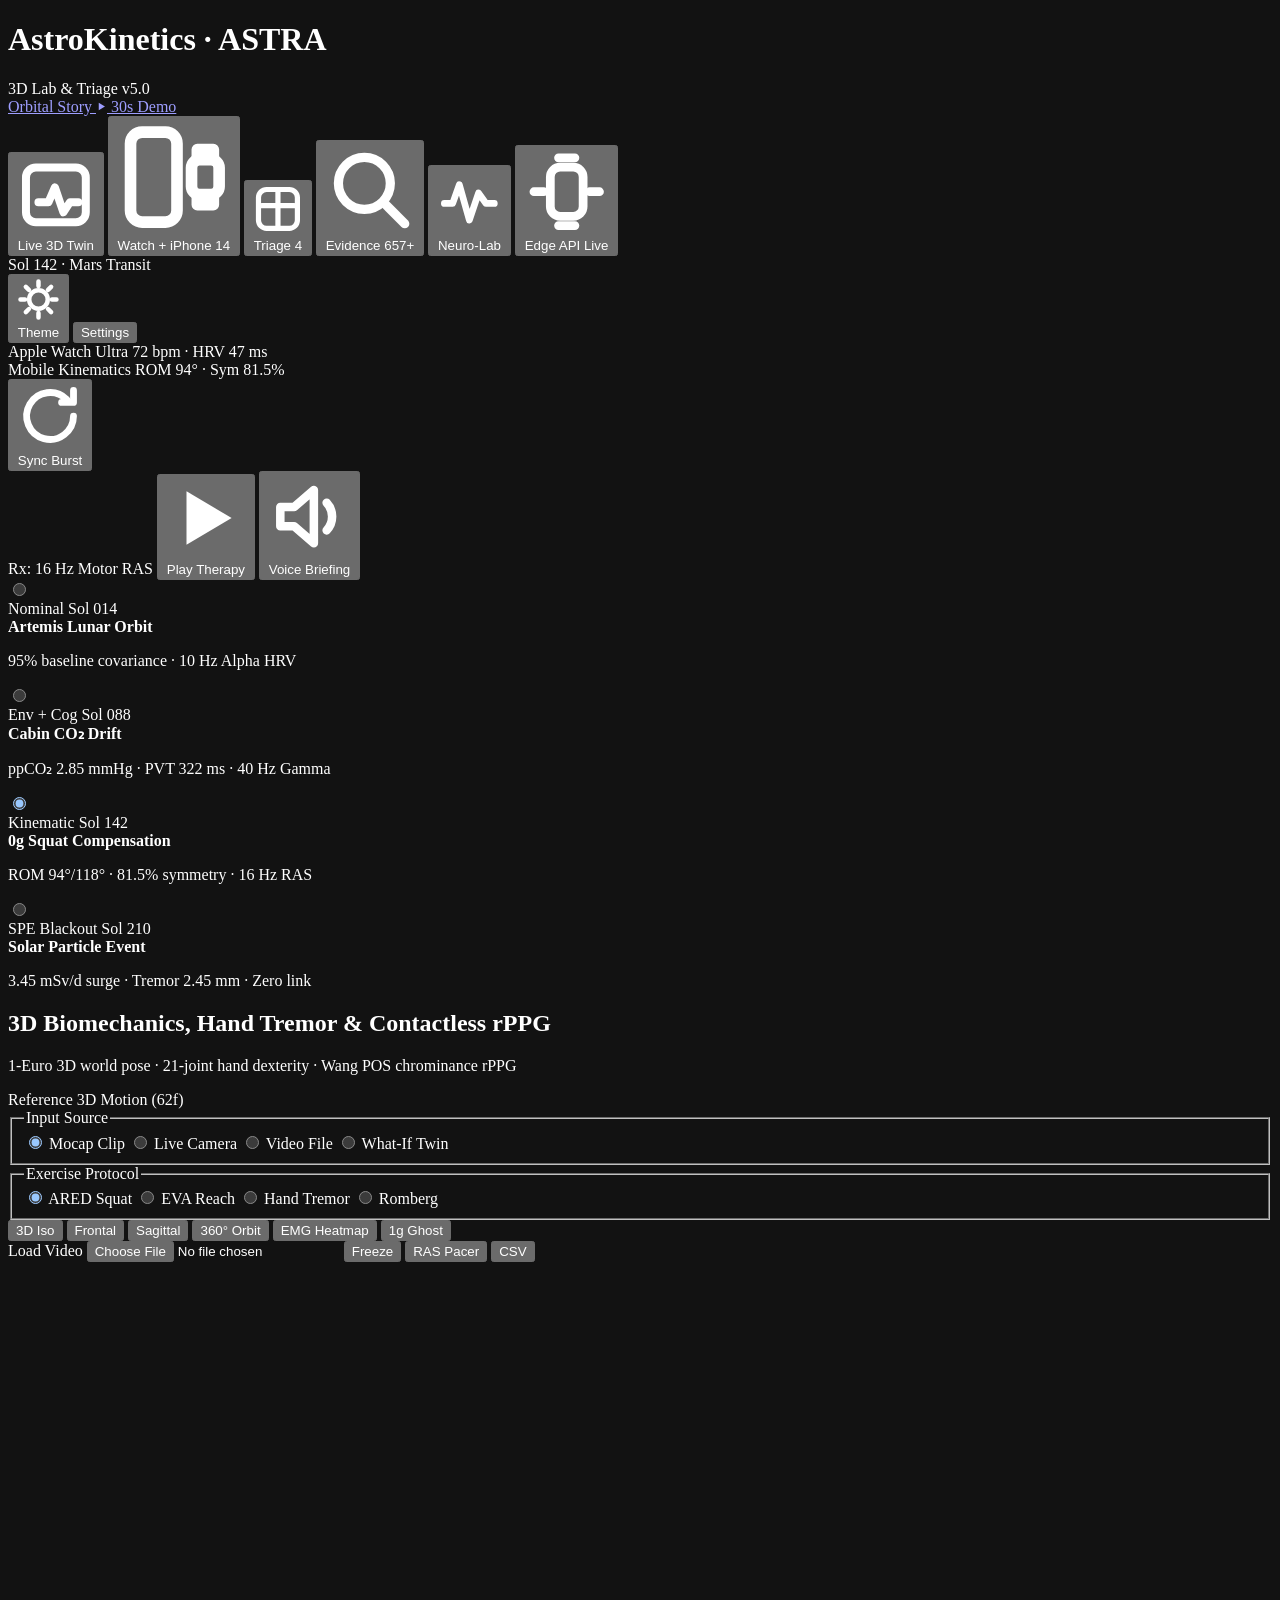
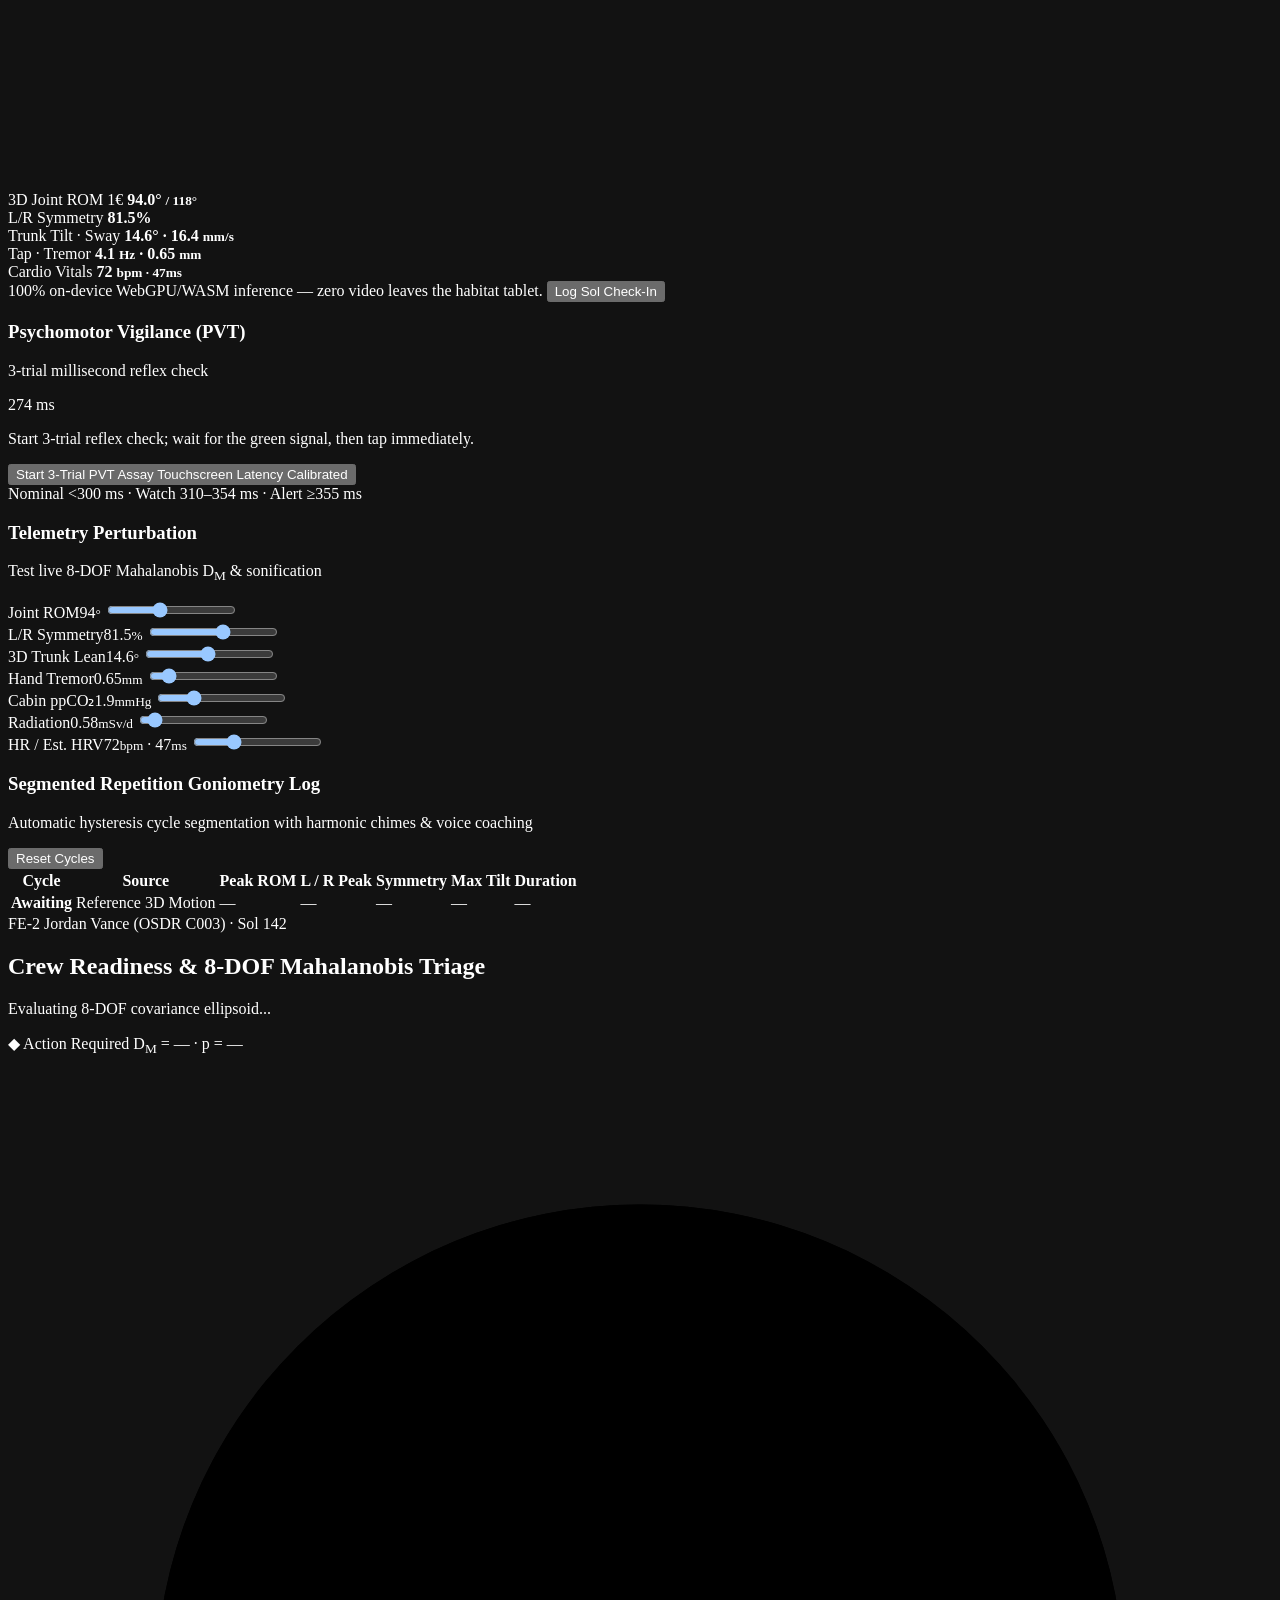
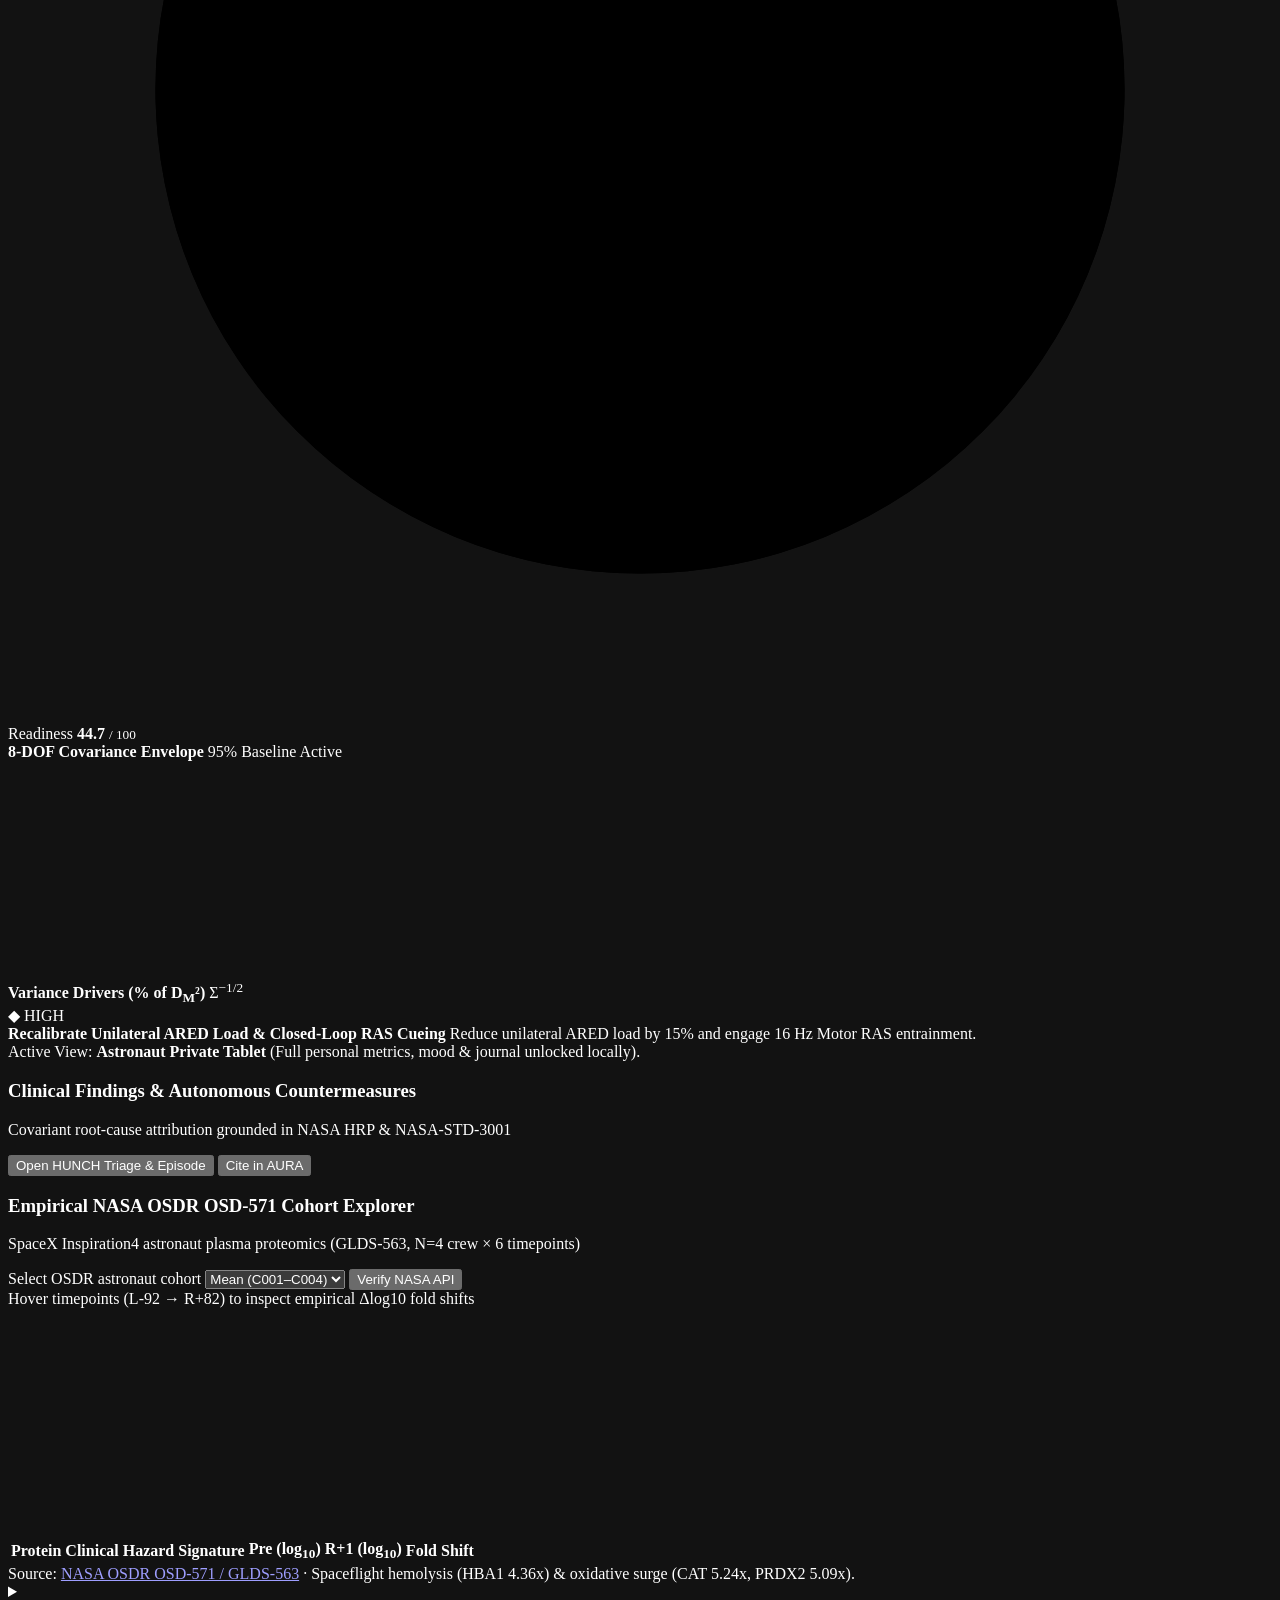
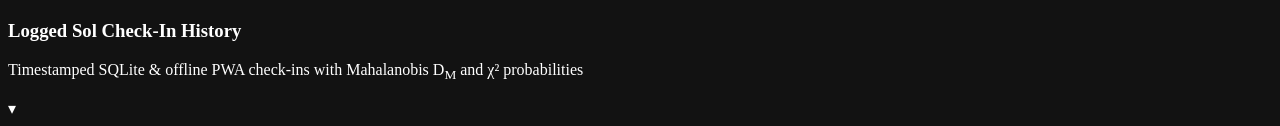
==== commit 376ca073: "Host the 30 s demo video on the portal, clean narration, licensing notice - /video: public page with" ====
--- a/webapp/static/index.html
+++ b/webapp/static/index.html
@@ -15,7 +15,7 @@
   <link rel="preconnect" href="https://fonts.googleapis.com">
   <link rel="preconnect" href="https://fonts.gstatic.com" crossorigin>
   <link href="https://fonts.googleapis.com/css2?family=Inter:wght@400;500;600;700;800&amp;family=JetBrains+Mono:wght@500;600;700&amp;display=swap" rel="stylesheet">
-  <link rel="stylesheet" href="/static/styles.css?v=5.1.2">
+  <link rel="stylesheet" href="/static/styles.css?v=5.1.3">
   <link rel="stylesheet" href="/static/grok_voice_widget.css?v=5.0.0">
 </head>
 <body>
@@ -28,6 +28,10 @@
       </div>
       <a href="/story" class="brand-story-pill" id="studioBackStoryBtn" title="Watch the five-chapter orbital story">
         <span data-i18n-key="dock.studioStory">Orbital Story</span>
+      </a>
+      <a href="/video" class="brand-story-pill brand-video-pill" id="studioDemoVideoBtn" target="_blank" rel="noopener" title="Watch the 30-second demo video">
+        <svg viewBox="0 0 16 16" width="11" height="11" aria-hidden="true" fill="currentColor"><path d="M4 2.6v10.8L13 8z"/></svg>
+        <span>30s Demo</span>
       </a>
     </div>
 
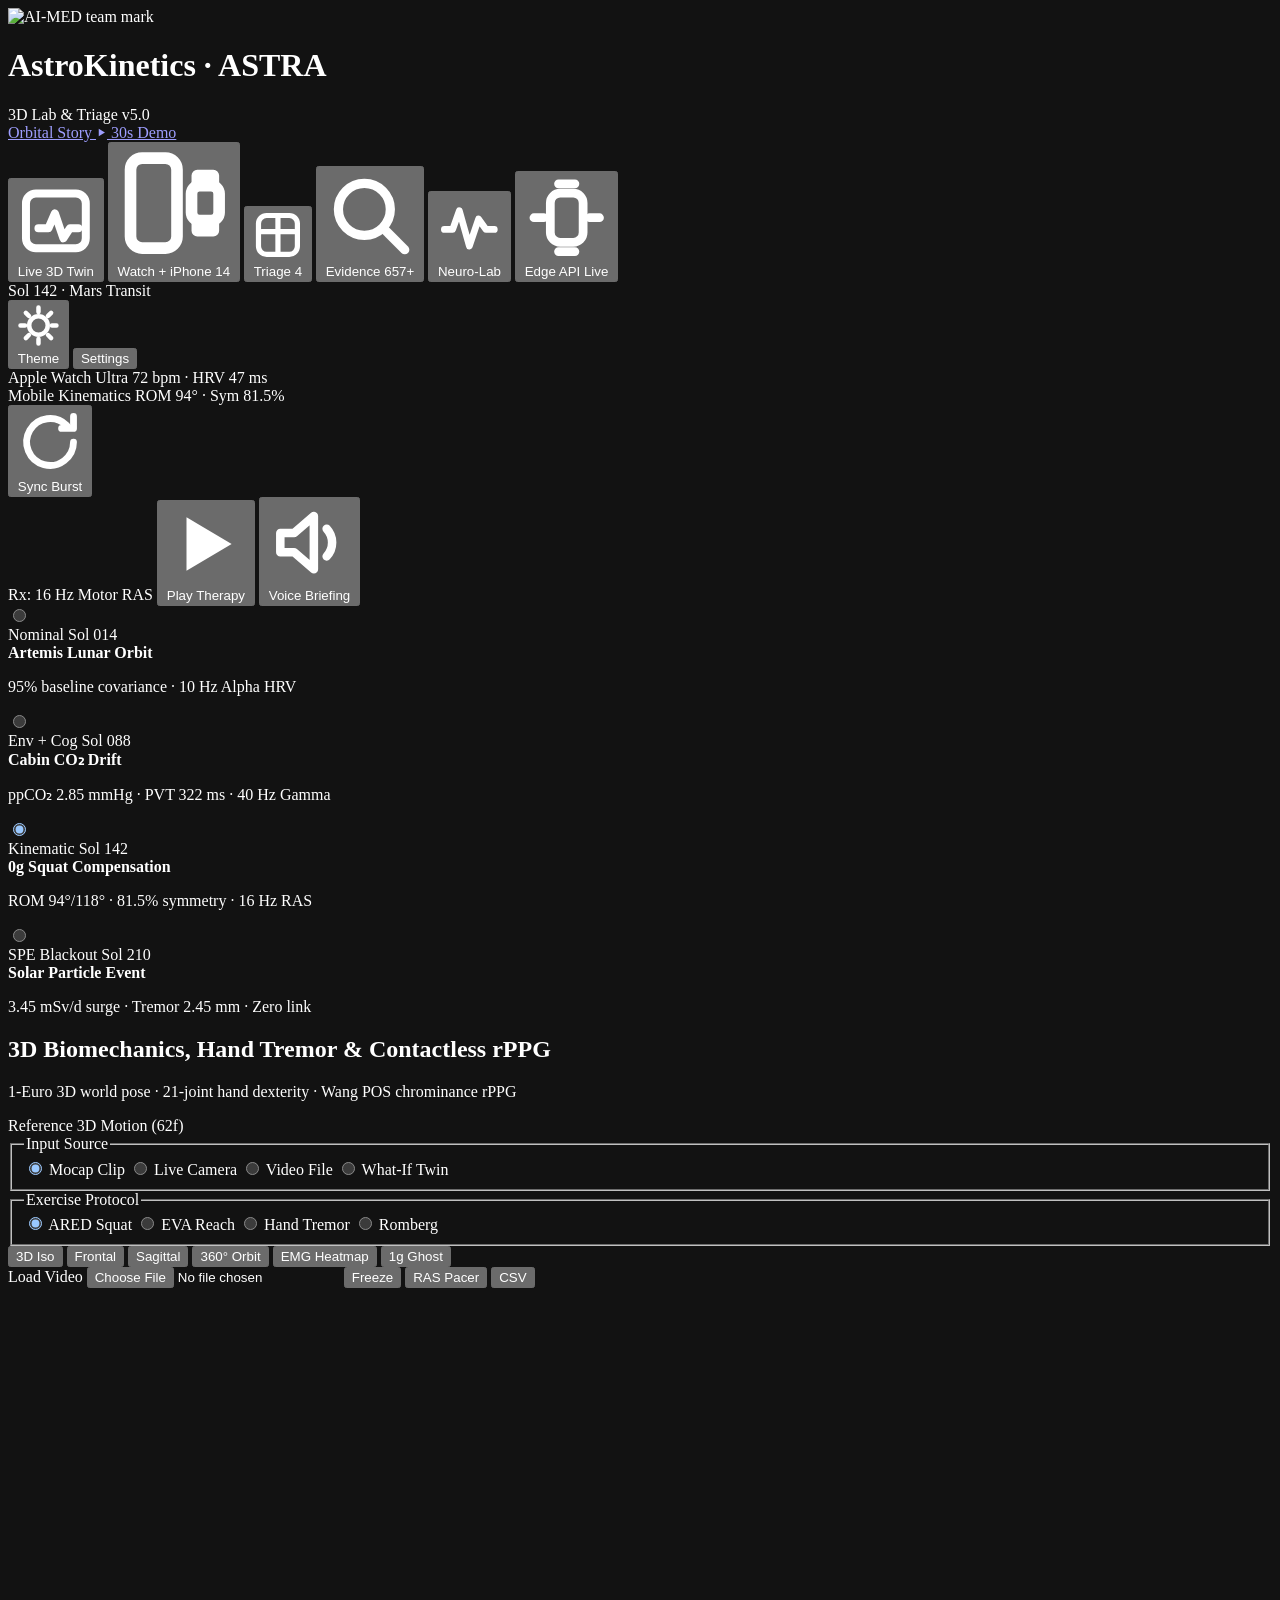
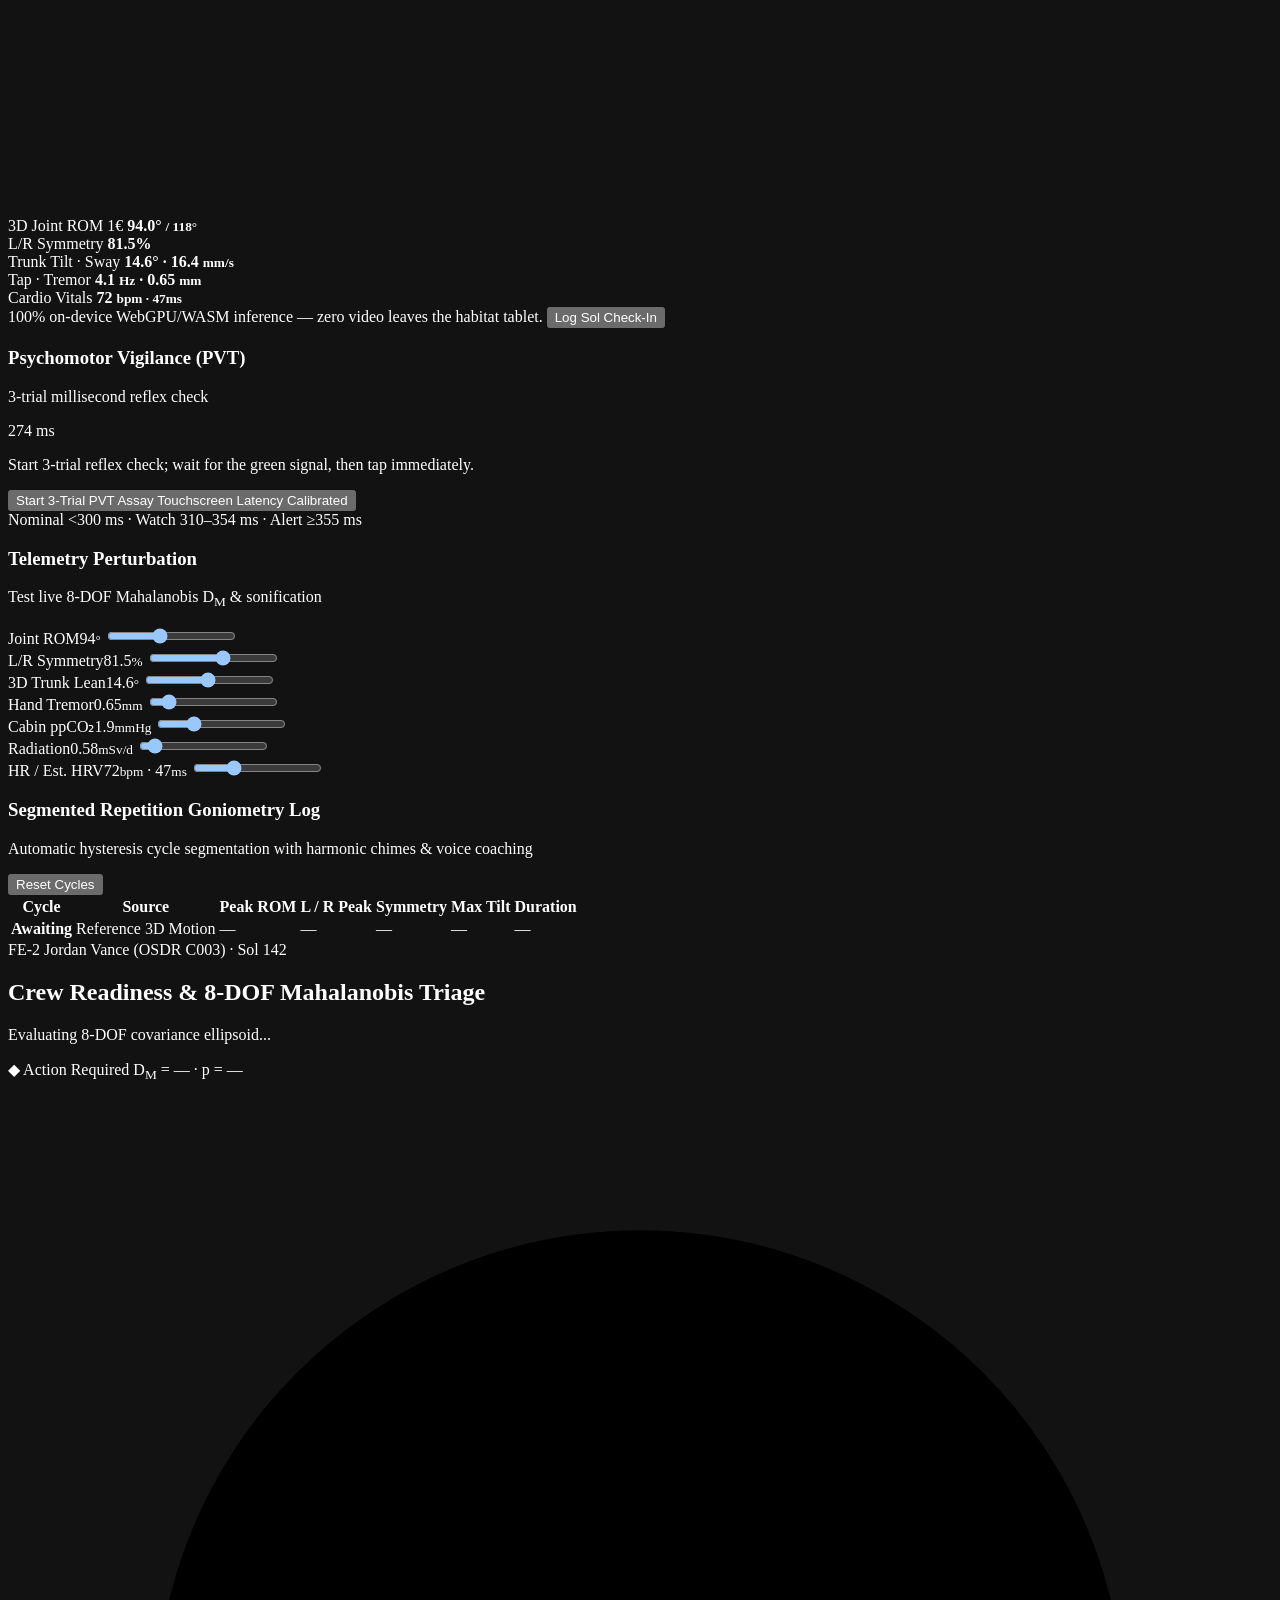
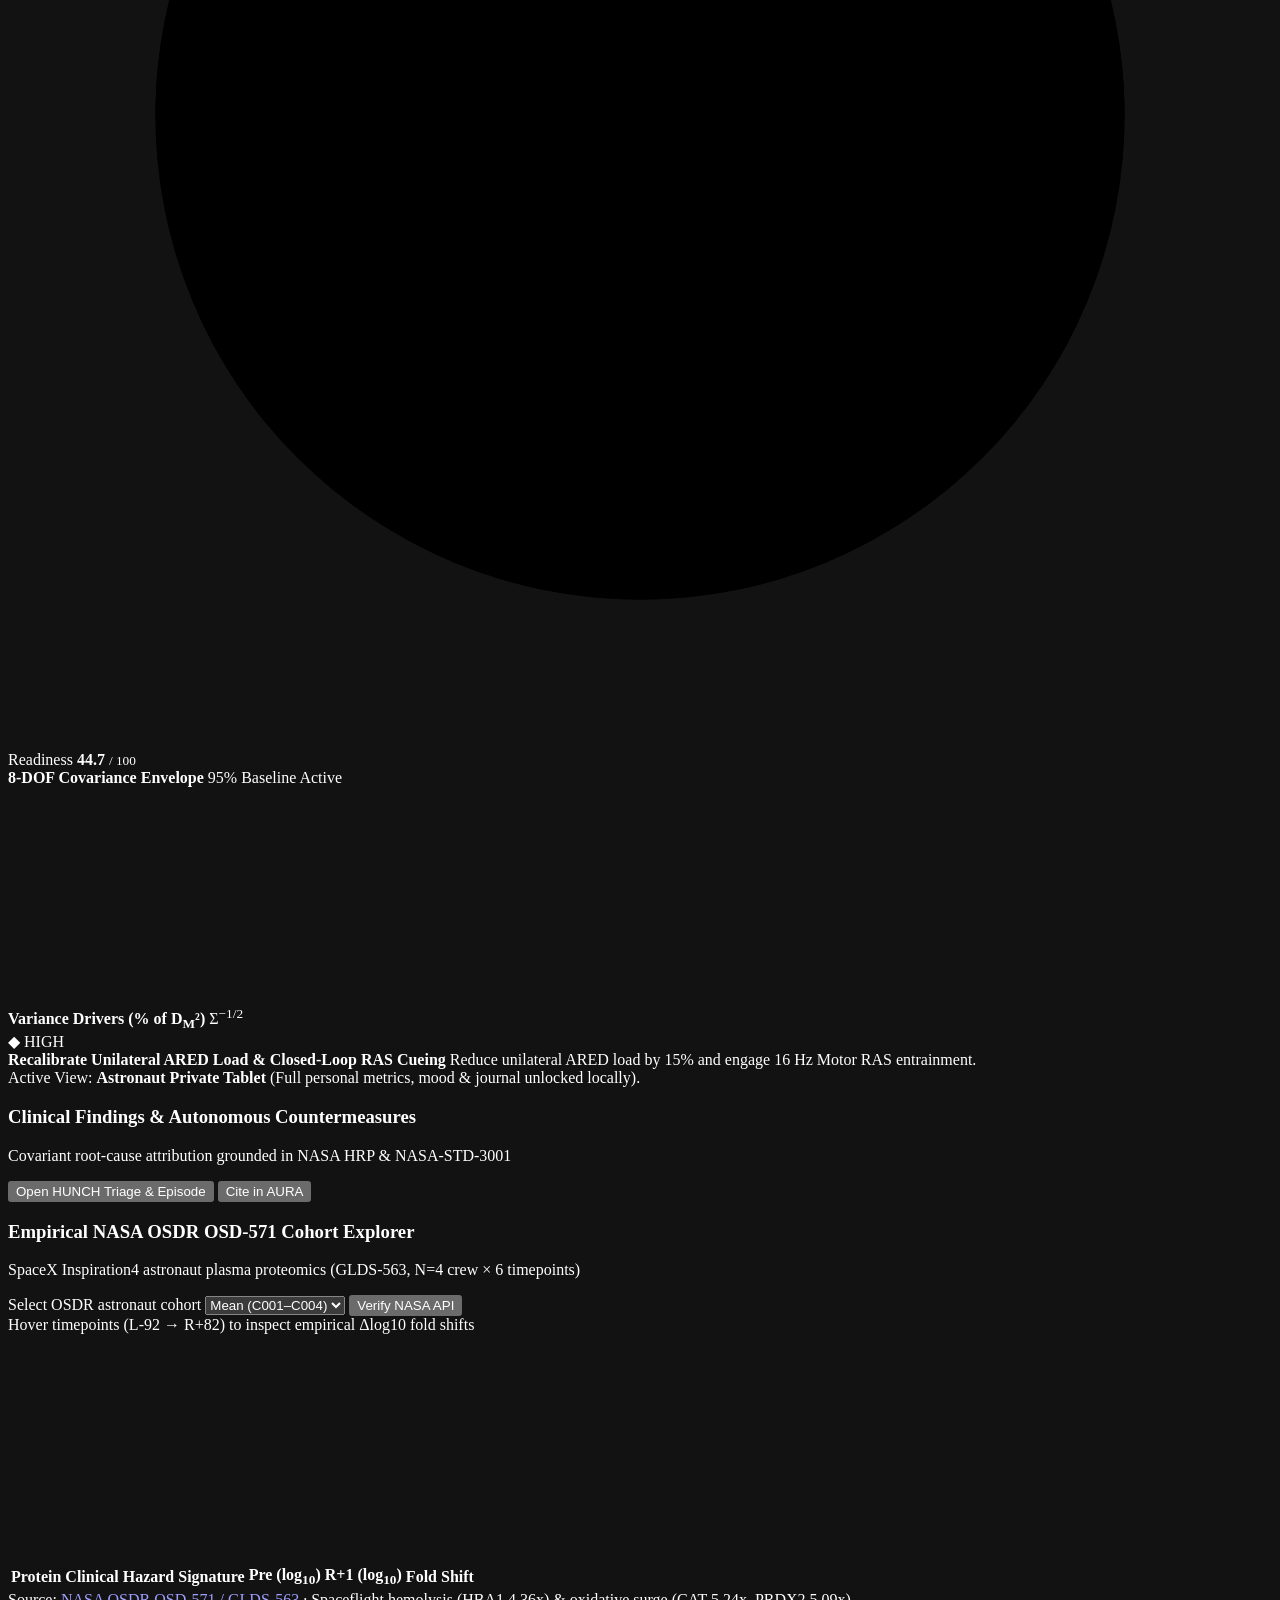
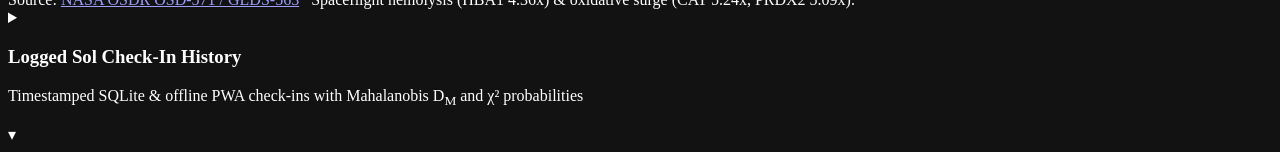
==== commit dca7284b: "ASTRA branding, MIT licence, updated deck, portal answers (Word), re-cut video - Interface: the assi" ====
--- a/webapp/static/index.html
+++ b/webapp/static/index.html
@@ -9,7 +9,7 @@
       document.querySelector('meta[name="color-scheme"]').content = localStorage.getItem("color-scheme") ?? "dark";
     } catch {}
   </script>
-  <title>AstroKinetics · ASTRA v5.0 — Live 3D Twin, HUNCH Triage &amp; Grok Voice Lab</title>
+  <title>AstroKinetics · ASTRA — Live 3D Twin, Crew Body Map, Triage &amp; Voice Assistant</title>
   <meta name="description" content="Autonomous astronaut health workstation unifying 3D MediaPipe biomechanics, neuro-acoustic therapy, NASA HUNCH 8-red-flag dual-engine triage, ASTRA longitudinal episode governance, AURA corpus, and ClawAgents Grok Voice AI.">
   <link rel="manifest" href="/manifest.webmanifest">
   <link rel="preconnect" href="https://fonts.googleapis.com">
@@ -22,6 +22,7 @@
   <!-- Single-Row Executive Mission Header -->
   <header class="topbar">
     <div class="brand-cluster">
+      <span class="brand-team-mark" title="Team AI-MED 01 · Houston · NASA Space Apps 2026"><img src="/static/showcase/brand/ai-med.svg" alt="AI-MED team mark" width="30" height="25"></span>
       <div class="brand-copy">
         <h1>AstroKinetics &middot; ASTRA</h1>
         <span class="brand-subtitle">3D Lab &amp; Triage v5.0</span>
@@ -1688,6 +1689,6 @@
 
   <script type="module" src="/static/app.js?v=5.0.0"></script>
   <script type="module" src="/static/astra_companion.js?v=5.1.2"></script>
-  <script src="/static/grok_voice_widget.js?v=5.0.0" defer></script>
+  <script src="/static/grok_voice_widget.js?v=5.1.4" defer></script>
 </body>
 </html>
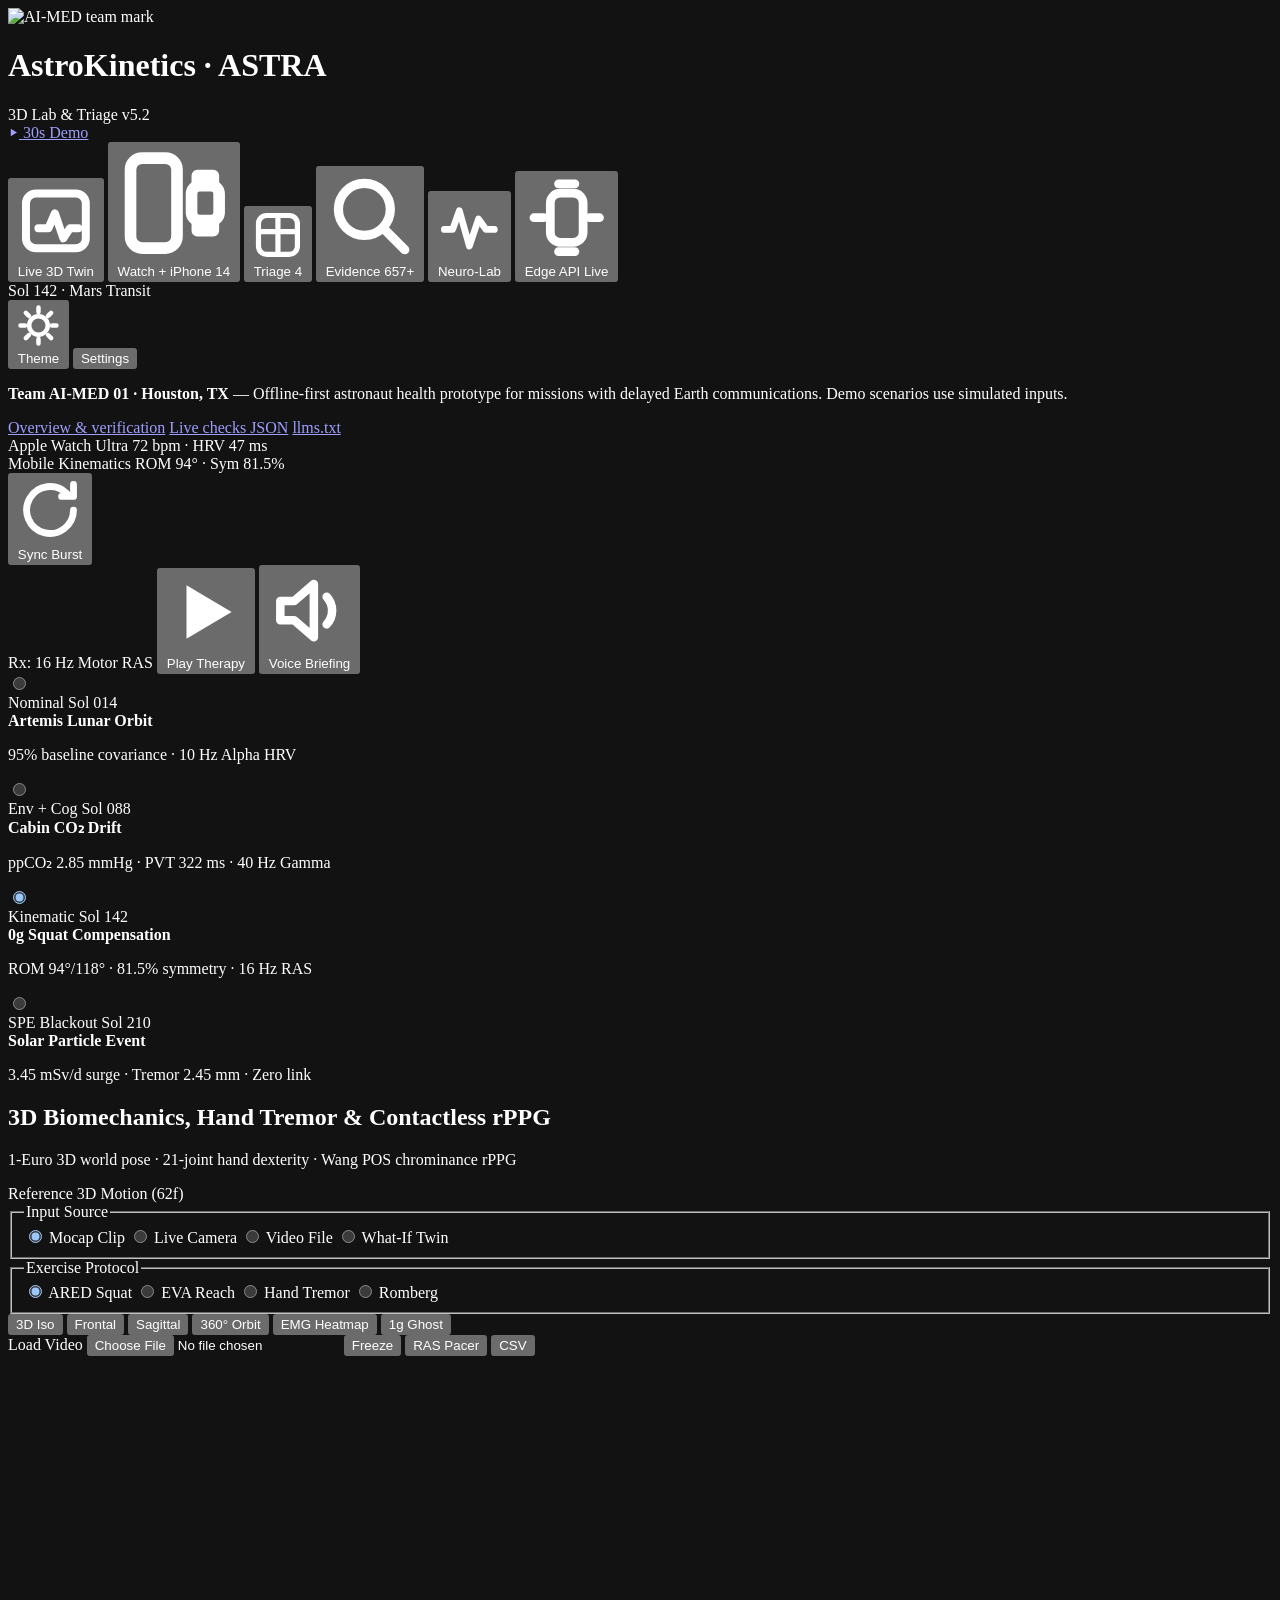
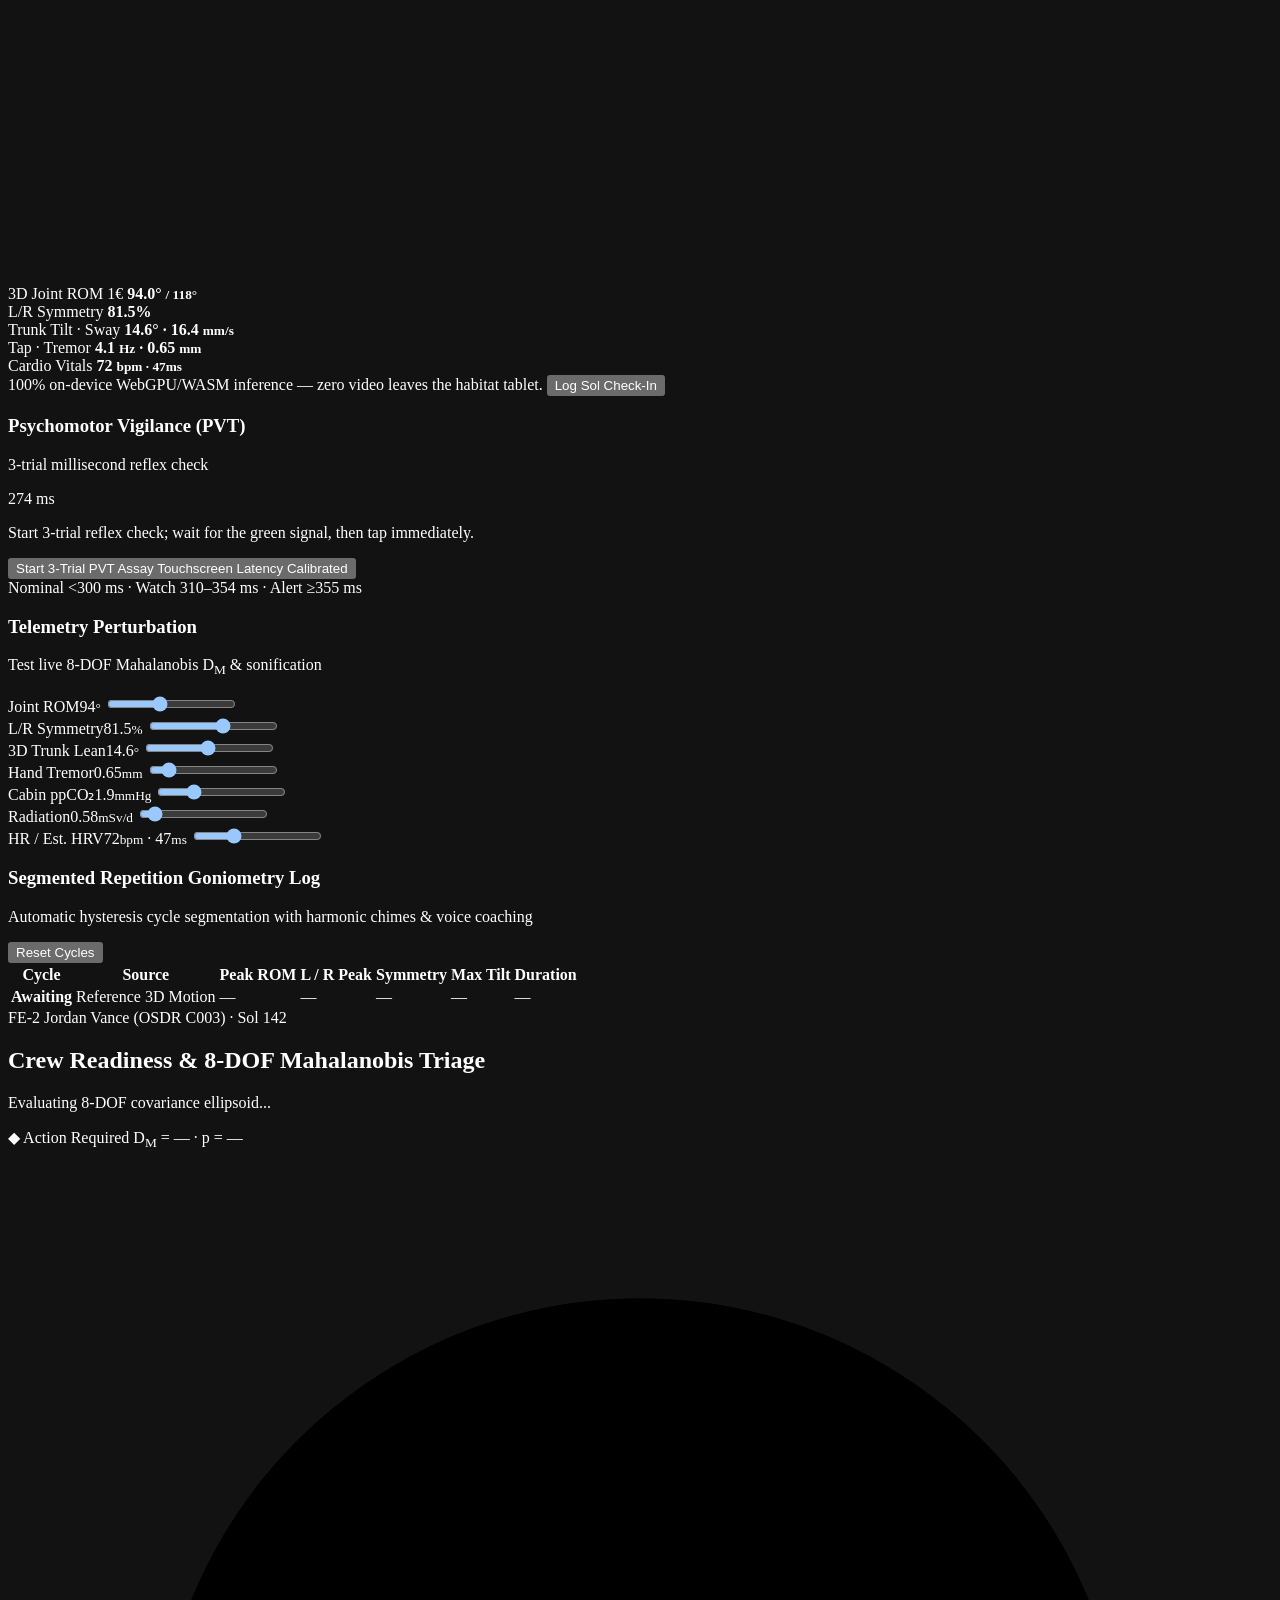
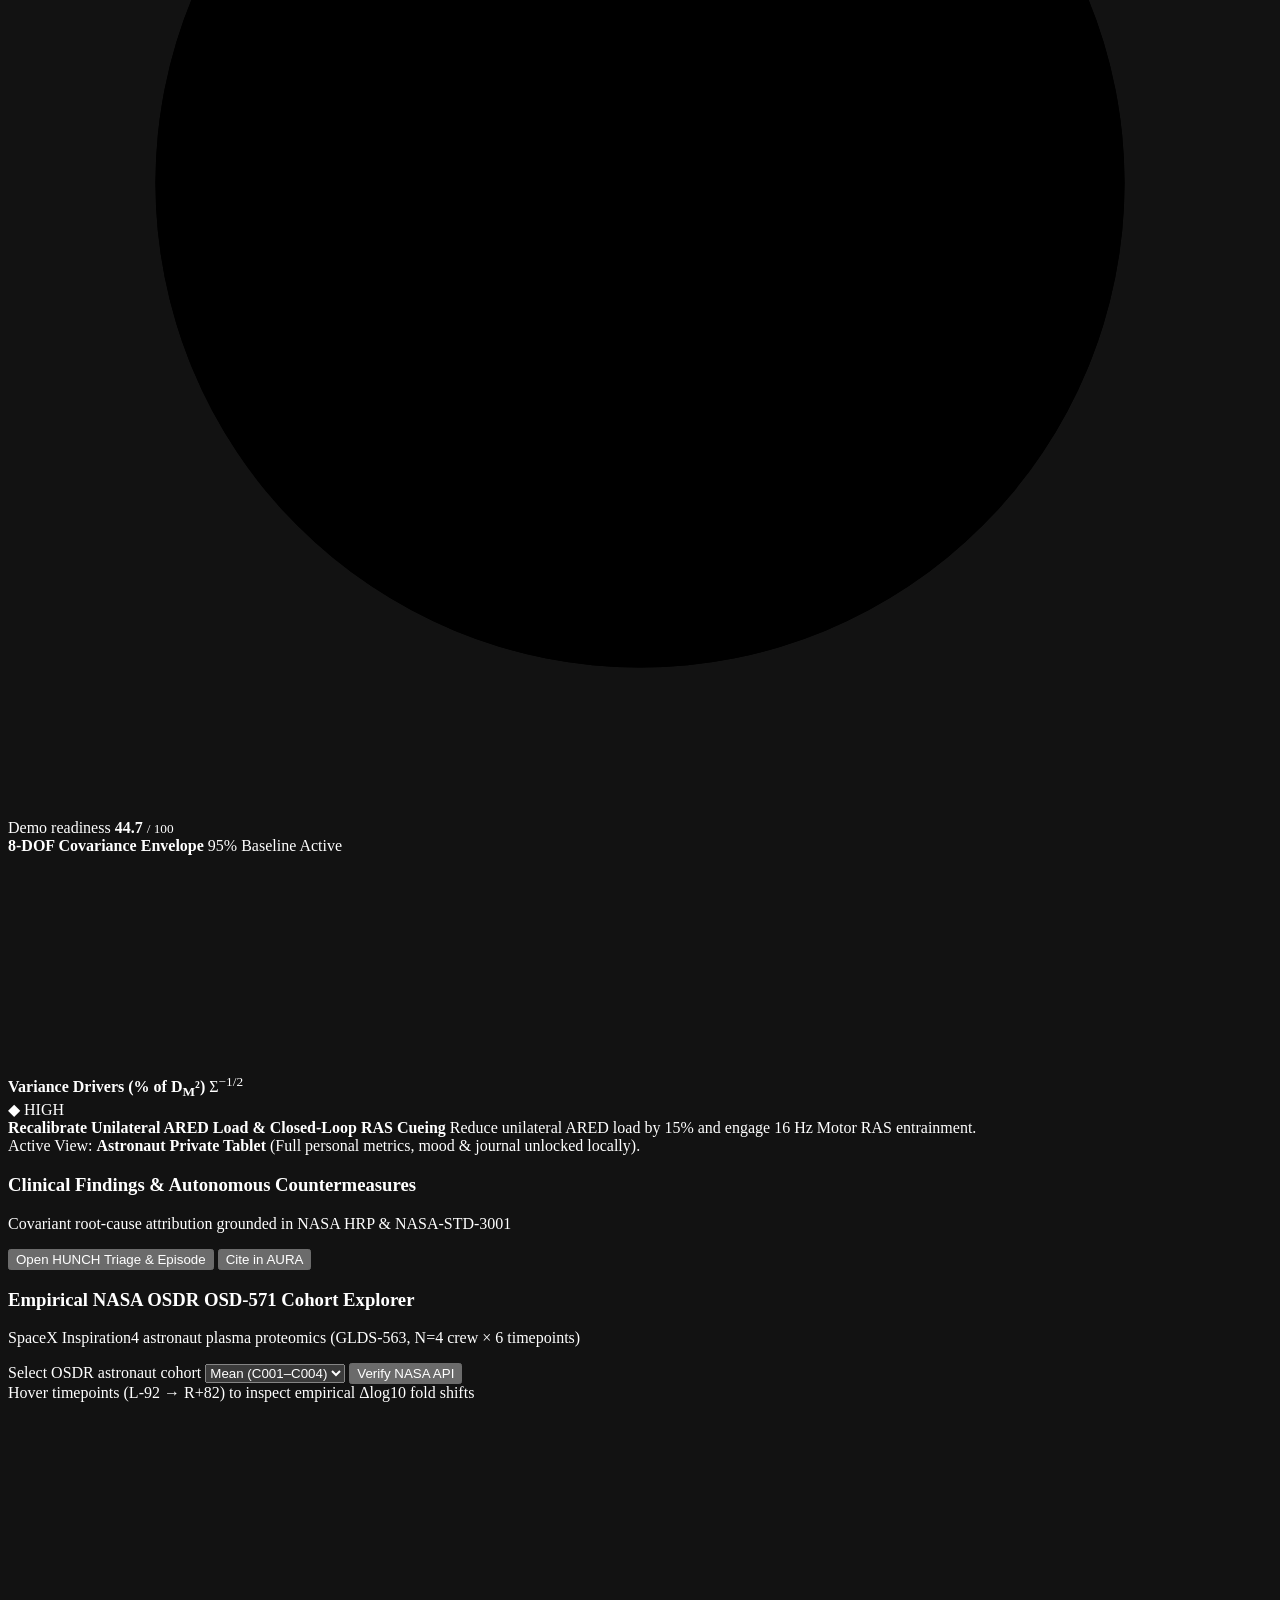
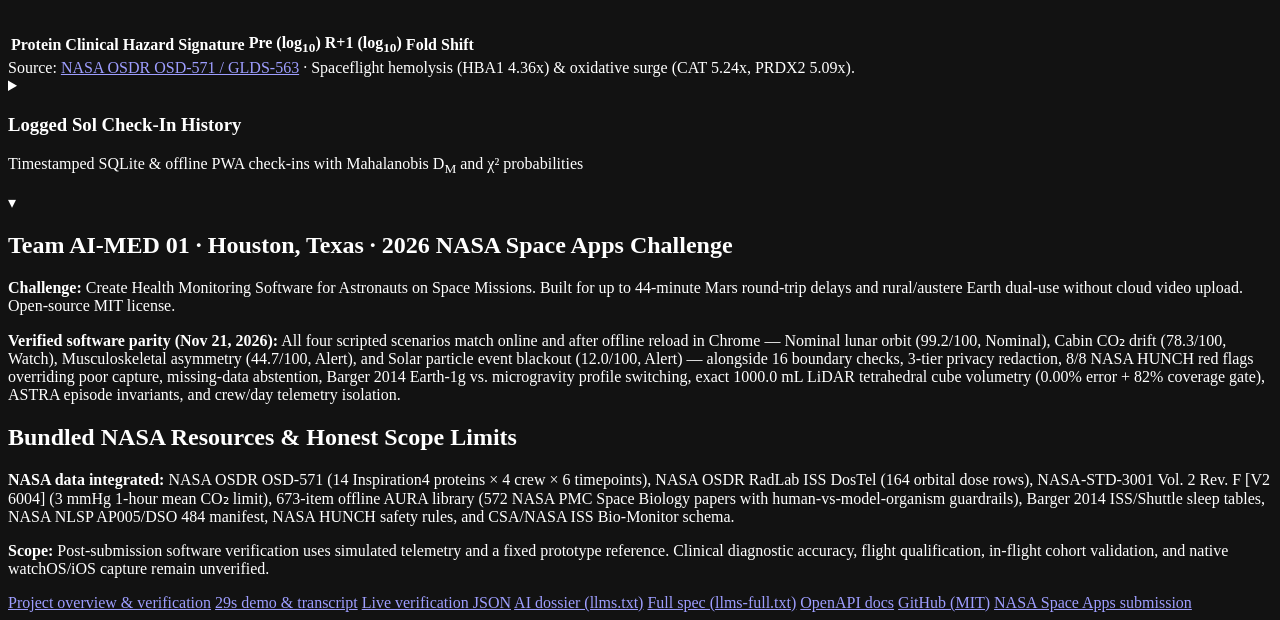
==== commit ce8090fc: "v5.2.0: offline scoring & privacy parity, crew/sol telemetry isolation, 7-suite verification, /proje" ====
--- a/webapp/static/index.html
+++ b/webapp/static/index.html
@@ -9,14 +9,70 @@
       document.querySelector('meta[name="color-scheme"]').content = localStorage.getItem("color-scheme") ?? "dark";
     } catch {}
   </script>
-  <title>AstroKinetics · ASTRA — Live 3D Twin, Crew Body Map, Triage &amp; Voice Assistant</title>
-  <meta name="description" content="Autonomous astronaut health workstation unifying 3D MediaPipe biomechanics, neuro-acoustic therapy, NASA HUNCH 8-red-flag dual-engine triage, ASTRA longitudinal episode governance, AURA corpus, and ClawAgents Grok Voice AI.">
+  <title>AstroKinetics · ASTRA (Team AI-MED 01, Houston) | Astronaut Health Workstation</title>
+  <meta name="description" content="Try AstroKinetics · ASTRA by Team AI-MED 01 (Houston, TX) for the 2026 NASA Space Apps Challenge ('Create Health Monitoring Software for Astronauts on Space Missions'): four offline mission scenarios, 3D biomechanics, NASA HUNCH 8-red-flag safety gate, and bundled NASA OSDR OSD-571 and RadLab ISS datasets.">
+  <meta property="article:published_time" content="2026-11-15T23:59:00Z">
+  <meta property="article:modified_time" content="2026-11-21T16:45:00Z">
+  <link rel="canonical" href="https://astrokinetics-space-health-765428358644.us-central1.run.app/">
+  <link rel="alternate" type="text/markdown" href="/llms.txt" title="AI-readable project summary (llms.txt)">
+  <link rel="alternate" type="text/markdown" href="/llms-full.txt" title="Full technical and verification dossier (llms-full.txt)">
+  <meta property="og:type" content="website">
+  <meta property="og:title" content="AstroKinetics · ASTRA (Team AI-MED 01, Houston) | Astronaut Health Workstation">
+  <meta property="og:description" content="Offline-first astronaut health monitoring workstation built in Houston, TX for NASA Space Apps 2026. Try four verified scenarios, the 3D body map, and cited NASA evidence.">
+  <meta property="og:url" content="https://astrokinetics-space-health-765428358644.us-central1.run.app/">
+  <meta property="og:image" content="https://astrokinetics-space-health-765428358644.us-central1.run.app/static/final/demo-poster.jpg">
+  <meta property="og:image:alt" content="AstroKinetics · ASTRA crew health workstation in the project demo">
+  <meta name="twitter:card" content="summary_large_image">
+  <link rel="icon" href="/static/showcase/brand/ai-med.svg" type="image/svg+xml">
   <link rel="manifest" href="/manifest.webmanifest">
   <link rel="preconnect" href="https://fonts.googleapis.com">
   <link rel="preconnect" href="https://fonts.gstatic.com" crossorigin>
   <link href="https://fonts.googleapis.com/css2?family=Inter:wght@400;500;600;700;800&amp;family=JetBrains+Mono:wght@500;600;700&amp;display=swap" rel="stylesheet">
-  <link rel="stylesheet" href="/static/styles.css?v=5.1.3">
+  <link rel="stylesheet" href="/static/styles.css?v=5.2.0">
   <link rel="stylesheet" href="/static/grok_voice_widget.css?v=5.0.0">
+  <script type="application/ld+json">
+    {
+      "@context": "https://schema.org",
+      "@type": "WebApplication",
+      "name": "AstroKinetics · ASTRA",
+      "alternateName": "Team AI-MED 01 Autonomous 3D Crew Health Workstation",
+      "url": "https://astrokinetics-space-health-765428358644.us-central1.run.app/",
+      "applicationCategory": "HealthApplication",
+      "operatingSystem": "Any operating system with a modern web browser",
+      "softwareVersion": "5.2.0",
+      "datePublished": "2026-11-15",
+      "dateModified": "2026-11-21",
+      "inLanguage": ["en", "es", "fr", "ja", "zh", "de"],
+      "description": "Offline-first astronaut health monitoring workstation created in Houston, Texas by Team AI-MED 01 for the 2026 NASA International Space Apps Challenge ('Create Health Monitoring Software for Astronauts on Space Missions'). Combines on-device 3D MediaPipe kinematics and contactless rPPG, 8-DOF Mahalanobis whitening with exact offline parity, NASA HUNCH 8-red-flag safety gate with principled abstention, ASTRA episode governance, closed-mesh LiDAR tetrahedral volumetry, 3-tier crew privacy redaction, and bundled NASA OSDR OSD-571, RadLab ISS DosTel, and 572 PMC Space Biology publications.",
+      "license": "https://spdx.org/licenses/MIT.html",
+      "codeRepository": "https://github.com/x1jiang/astrokinetics",
+      "sameAs": [
+        "https://github.com/x1jiang/astrokinetics",
+        "https://www.spaceappschallenge.org/2026/find-a-team/ai-med-01/?tab=project"
+      ],
+      "author": {
+        "@type": "Organization",
+        "name": "Team AI-MED 01",
+        "location": {
+          "@type": "Place",
+          "name": "Houston, Texas",
+          "address": {
+            "@type": "PostalAddress",
+            "addressLocality": "Houston",
+            "addressRegion": "TX",
+            "addressCountry": "US"
+          }
+        }
+      },
+      "isBasedOn": [
+        "https://osdr.nasa.gov/bio/repo/data/studies/OSD-571",
+        "https://osdr.nasa.gov/bio/",
+        "https://standards.nasa.gov/node/237",
+        "https://pmc.ncbi.nlm.nih.gov/articles/PMC4188436/",
+        "https://humanresearchroadmap.nasa.gov/"
+      ]
+    }
+  </script>
 </head>
 <body>
   <!-- Single-Row Executive Mission Header -->
@@ -25,11 +81,8 @@
       <span class="brand-team-mark" title="Team AI-MED 01 · Houston · NASA Space Apps 2026"><img src="/static/showcase/brand/ai-med.svg" alt="AI-MED team mark" width="30" height="25"></span>
       <div class="brand-copy">
         <h1>AstroKinetics &middot; ASTRA</h1>
-        <span class="brand-subtitle">3D Lab &amp; Triage v5.0</span>
+        <span class="brand-subtitle">3D Lab &amp; Triage v5.2</span>
       </div>
-      <a href="/story" class="brand-story-pill" id="studioBackStoryBtn" title="Watch the five-chapter orbital story">
-        <span data-i18n-key="dock.studioStory">Orbital Story</span>
-      </a>
       <a href="/video" class="brand-story-pill brand-video-pill" id="studioDemoVideoBtn" target="_blank" rel="noopener" title="Watch the 30-second demo video">
         <svg viewBox="0 0 16 16" width="11" height="11" aria-hidden="true" fill="currentColor"><path d="M4 2.6v10.8L13 8z"/></svg>
         <span>30s Demo</span>
@@ -137,6 +190,14 @@
   </header>
 
   <main class="workspace">
+    <aside class="project-intro" aria-label="About this prototype">
+      <p><strong>Team AI-MED 01 · Houston, TX</strong> — Offline-first astronaut health prototype for missions with delayed Earth communications. Demo scenarios use simulated inputs.</p>
+      <div class="project-intro-links">
+        <a href="/project">Overview &amp; verification</a>
+        <a href="/api/verification-report">Live checks JSON</a>
+        <a href="/llms.txt">llms.txt</a>
+      </div>
+    </aside>
     <!-- Slim 1-Row Connected Sensor Telemetry & Docked Audio Bar -->
     <div class="command-ribbon" aria-label="Connected crew sensors and quick audio controls">
       <div class="connected-devices-strip">
@@ -509,13 +570,13 @@
               </div>
 
               <!-- 270-Degree Radial Readiness Gauge -->
-              <div class="radial-gauge" aria-label="Crew readiness index out of 100">
+              <div class="radial-gauge" aria-label="Prototype readiness index out of 100">
                 <svg viewBox="0 0 120 120" class="gauge-svg" aria-hidden="true">
                   <circle class="gauge-track" cx="60" cy="60" r="46" stroke-dasharray="216.8 289" stroke-dashoffset="0" transform="rotate(135 60 60)" />
                   <circle class="gauge-fill" id="readinessArcFill" cx="60" cy="60" r="46" stroke-dasharray="216.8 289" stroke-dashoffset="110" transform="rotate(135 60 60)" />
                 </svg>
                 <div class="gauge-center">
-                  <span class="gauge-label">Readiness</span>
+                  <span class="gauge-label">Demo readiness</span>
                   <strong class="gauge-val mono" id="readinessScoreVal">44.7</strong>
                   <small class="gauge-unit">/ 100</small>
                 </div>
@@ -1409,14 +1470,14 @@
       <article class="card">
         <header class="card-header-flex">
           <div>
-            <h2>Connected Crew Edge Mesh: Apple Watch + Mobile Kinematics App &rarr; Fusion Hub</h2>
-            <p class="muted-sub">Stream Apple Watch HealthKit vitals, 100 Hz wrist tremor, and mobile 3D kinematics into the live FastAPI telemetry hub for closed-loop wrist haptics.</p>
+            <h2>Crew Telemetry API Sandbox</h2>
+            <p class="muted-sub">Send synthetic watch, phone, and habitat readings. The response identifies which channels came from packets and which used demo defaults.</p>
           </div>
 
           <div class="action-row">
             <button type="button" class="btn btn-primary btn-sm" id="toggleEdgeStreamBtn" aria-pressed="false">
               <svg class="icon-svg" viewBox="0 0 16 16" aria-hidden="true" fill="currentColor"><path d="M4.2 2.8 13 8l-8.8 5.2V2.8Z"/></svg>
-              <span id="edgeStreamBtnLabel">Start 1 Hz Live Stream</span>
+              <span id="edgeStreamBtnLabel">Start 1 Hz Test Stream</span>
             </button>
             <a href="/docs" target="_blank" rel="noopener noreferrer" class="btn btn-secondary btn-sm">
               <span>OpenAPI Docs (/docs)</span>
@@ -1473,7 +1534,7 @@
               <div><span>Cabin ppCO₂</span> <strong>1.90 mmHg</strong></div>
               <div><span>Radiation</span> <strong>0.58 mSv/day</strong></div>
               <div><span>Comm Link</span> <strong>mars_transit</strong></div>
-              <div><span>NASA Limit</span> <strong>&lt;2.0 mmHg CO₂</strong></div>
+              <div><span>NASA 1-hour CO₂ limit</span> <strong>3.0 mmHg</strong></div>
             </div>
             <button type="button" class="btn btn-secondary btn-xs" id="pushEclssPacketBtn">Push ECLSS Packet</button>
           </div>
@@ -1501,9 +1562,9 @@
           <header class="card-header-flex">
             <div>
               <h3>Live REST API Sandbox</h3>
-              <p class="muted-sub">POST /api/ingest/edge-telemetry — updates the active Mission Console state</p>
-            </div>
-            <span class="status-pill status-nominal mono" id="apiResponseBadge">HTTP 200 Ready</span>
+              <p class="muted-sub">Packets update the Mission Console for the matching crew member and mission day.</p>
+            </div>
+            <span class="status-pill status-nominal mono" id="apiResponseBadge">Ready</span>
           </header>
 
           <fieldset class="seg-group">
@@ -1535,7 +1596,7 @@
 
           <div class="action-row">
             <button type="button" class="btn btn-primary btn-sm" id="sendApiPostBtn">
-              <span>Execute Live POST /api/ingest/edge-telemetry</span>
+              <span>Send test packet</span>
             </button>
           </div>
 
@@ -1579,8 +1640,8 @@
           <article class="card">
             <header class="card-header-flex">
               <div>
-                <h3 id="edgeStreamTableHeading">Live Ingested Telemetry Stream</h3>
-                <p class="muted-sub">Recent packets from Apple Watch, Mobile Kinematics App &amp; ECLSS</p>
+                <h3 id="edgeStreamTableHeading">Recent Test Packets</h3>
+                <p class="muted-sub">History for the selected crew member and mission day</p>
               </div>
             </header>
             <div tabindex="0" role="region" aria-labelledby="edgeStreamTableHeading" class="table-wrapper">
@@ -1600,7 +1661,7 @@
                     <td>Apple Watch + Mobile</td>
                     <td>16-ch Mesh</td>
                     <td class="mono">—</td>
-                    <td>Click "Execute Live POST" or "Start 1 Hz Live Stream"</td>
+                    <td>Send a test packet or start the test stream</td>
                   </tr>
                 </tbody>
               </table>
@@ -1609,6 +1670,31 @@
         </div>
       </div>
     </div>
+
+    <footer class="workstation-footer" aria-label="Project verification, NASA data sources, and scope">
+      <div class="workstation-footer-grid">
+        <section>
+          <h2>Team AI-MED 01 · Houston, Texas · 2026 NASA Space Apps Challenge</h2>
+          <p><strong>Challenge:</strong> Create Health Monitoring Software for Astronauts on Space Missions. Built for up to 44-minute Mars round-trip delays and rural/austere Earth dual-use without cloud video upload. Open-source MIT license.</p>
+          <p><strong>Verified software parity (Nov 21, 2026):</strong> All four scripted scenarios match online and after offline reload in Chrome — Nominal lunar orbit (99.2/100, Nominal), Cabin CO₂ drift (78.3/100, Watch), Musculoskeletal asymmetry (44.7/100, Alert), and Solar particle event blackout (12.0/100, Alert) — alongside 16 boundary checks, 3-tier privacy redaction, 8/8 NASA HUNCH red flags overriding poor capture, missing-data abstention, Barger 2014 Earth-1g vs. microgravity profile switching, exact 1000.0 mL LiDAR tetrahedral cube volumetry (0.00% error + 82% coverage gate), ASTRA episode invariants, and crew/day telemetry isolation.</p>
+        </section>
+        <section>
+          <h2>Bundled NASA Resources &amp; Honest Scope Limits</h2>
+          <p><strong>NASA data integrated:</strong> NASA OSDR OSD-571 (14 Inspiration4 proteins × 4 crew × 6 timepoints), NASA OSDR RadLab ISS DosTel (164 orbital dose rows), NASA-STD-3001 Vol. 2 Rev. F [V2 6004] (3 mmHg 1-hour mean CO₂ limit), 673-item offline AURA library (572 NASA PMC Space Biology papers with human-vs-model-organism guardrails), Barger 2014 ISS/Shuttle sleep tables, NASA NLSP AP005/DSO 484 manifest, NASA HUNCH safety rules, and CSA/NASA ISS Bio-Monitor schema.</p>
+          <p><strong>Scope:</strong> Post-submission software verification uses simulated telemetry and a fixed prototype reference. Clinical diagnostic accuracy, flight qualification, in-flight cohort validation, and native watchOS/iOS capture remain unverified.</p>
+        </section>
+      </div>
+      <nav class="workstation-footer-links" aria-label="Documentation and verification links">
+        <a href="/project">Project overview &amp; verification</a>
+        <a href="/video">29s demo &amp; transcript</a>
+        <a href="/api/verification-report">Live verification JSON</a>
+        <a href="/llms.txt">AI dossier (llms.txt)</a>
+        <a href="/llms-full.txt">Full spec (llms-full.txt)</a>
+        <a href="/docs">OpenAPI docs</a>
+        <a href="https://github.com/x1jiang/astrokinetics" target="_blank" rel="noopener">GitHub (MIT)</a>
+        <a href="https://www.spaceappschallenge.org/2026/find-a-team/ai-med-01/?tab=project" target="_blank" rel="noopener">NASA Space Apps submission</a>
+      </nav>
+    </footer>
   </main>
 
   <!-- Settings & Crew Privacy Modal Dialog -->
@@ -1687,7 +1773,7 @@
     </form>
   </dialog>
 
-  <script type="module" src="/static/app.js?v=5.0.0"></script>
+  <script type="module" src="/static/app.js?v=5.2.0"></script>
   <script type="module" src="/static/astra_companion.js?v=5.1.2"></script>
   <script src="/static/grok_voice_widget.js?v=5.1.4" defer></script>
 </body>
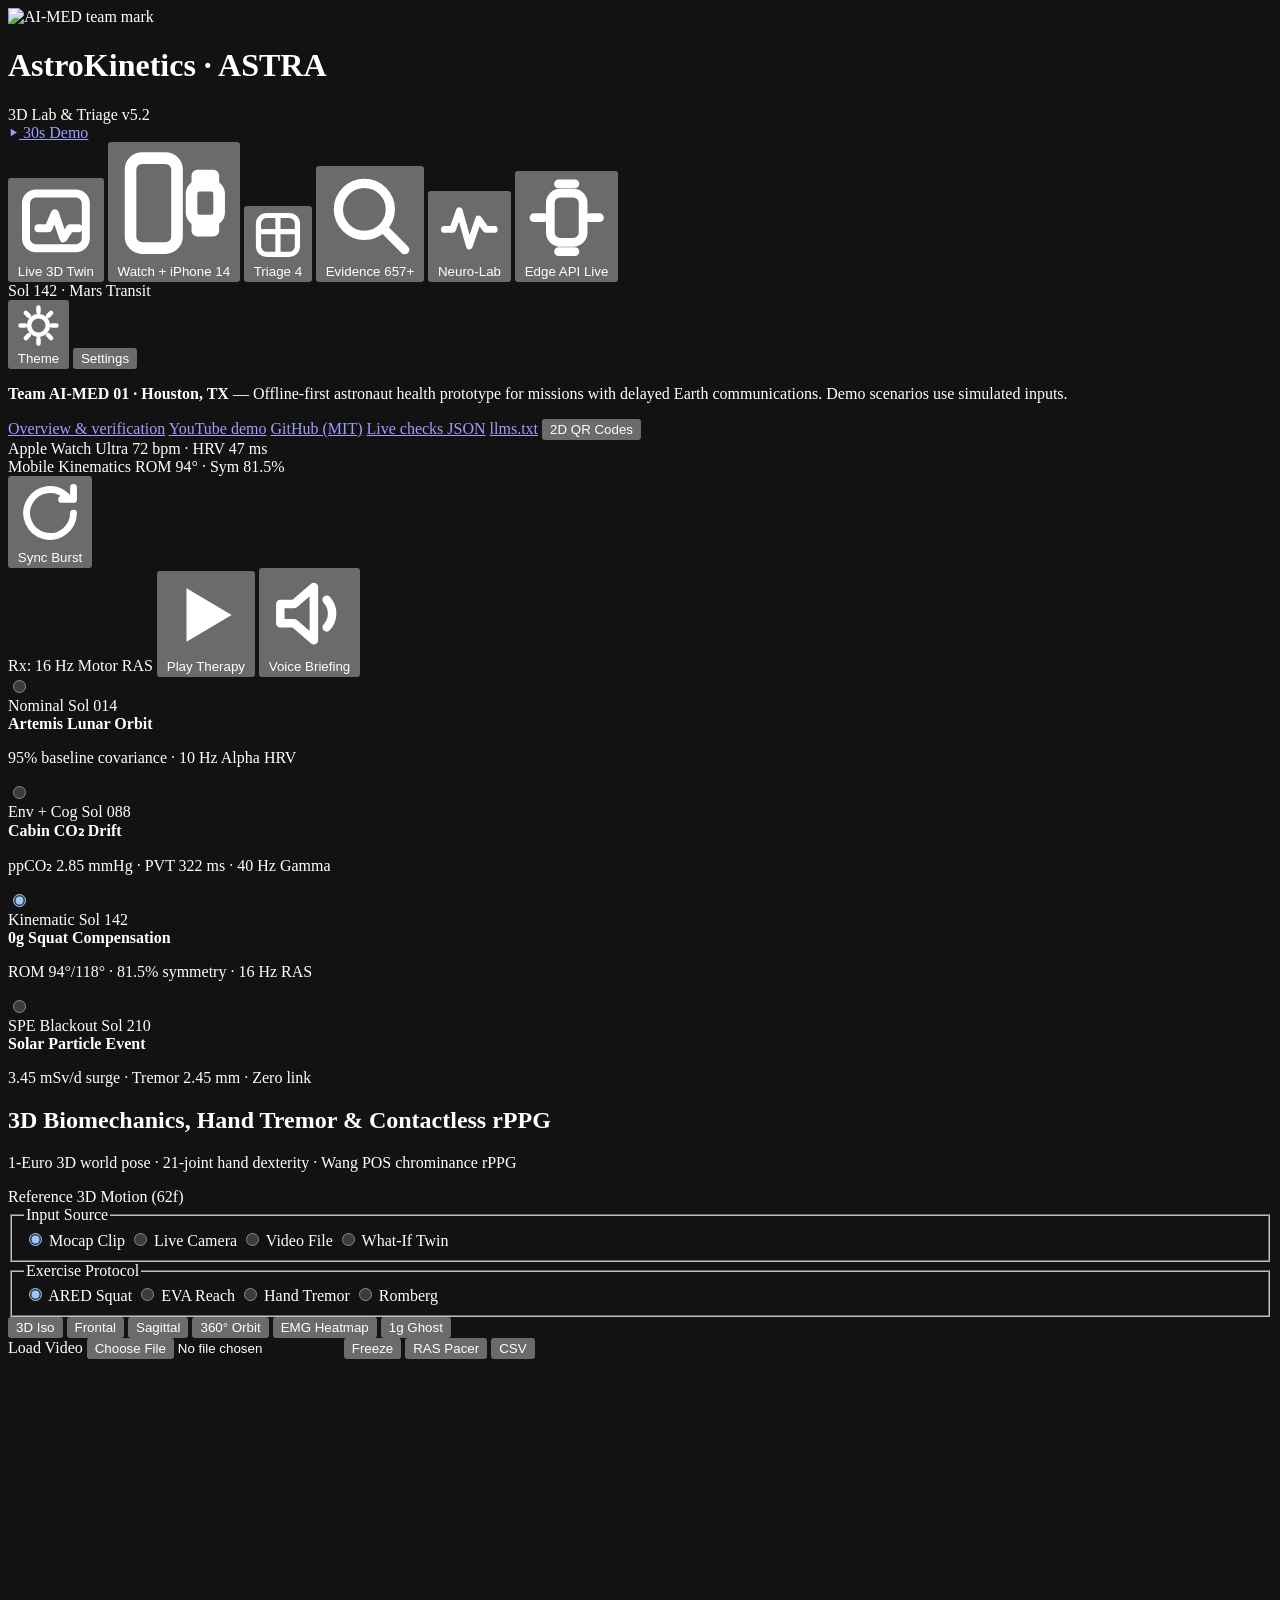
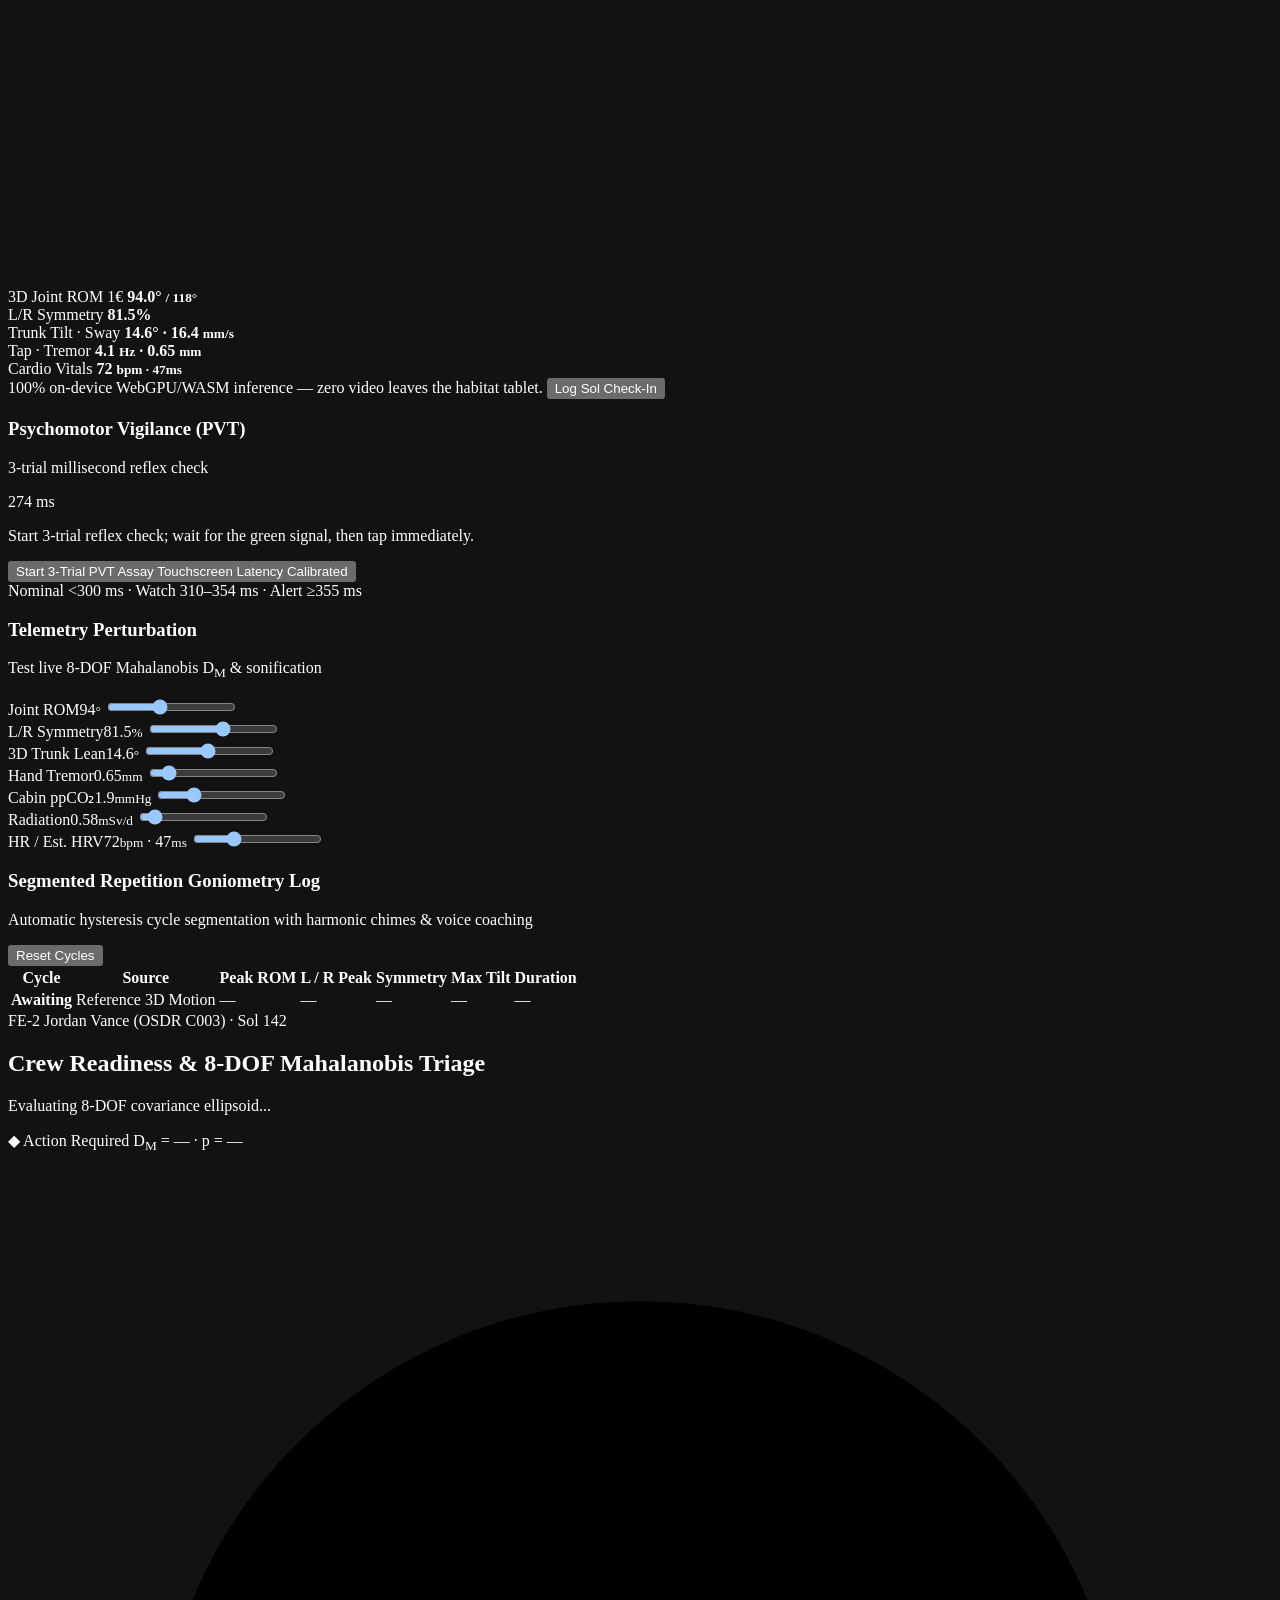
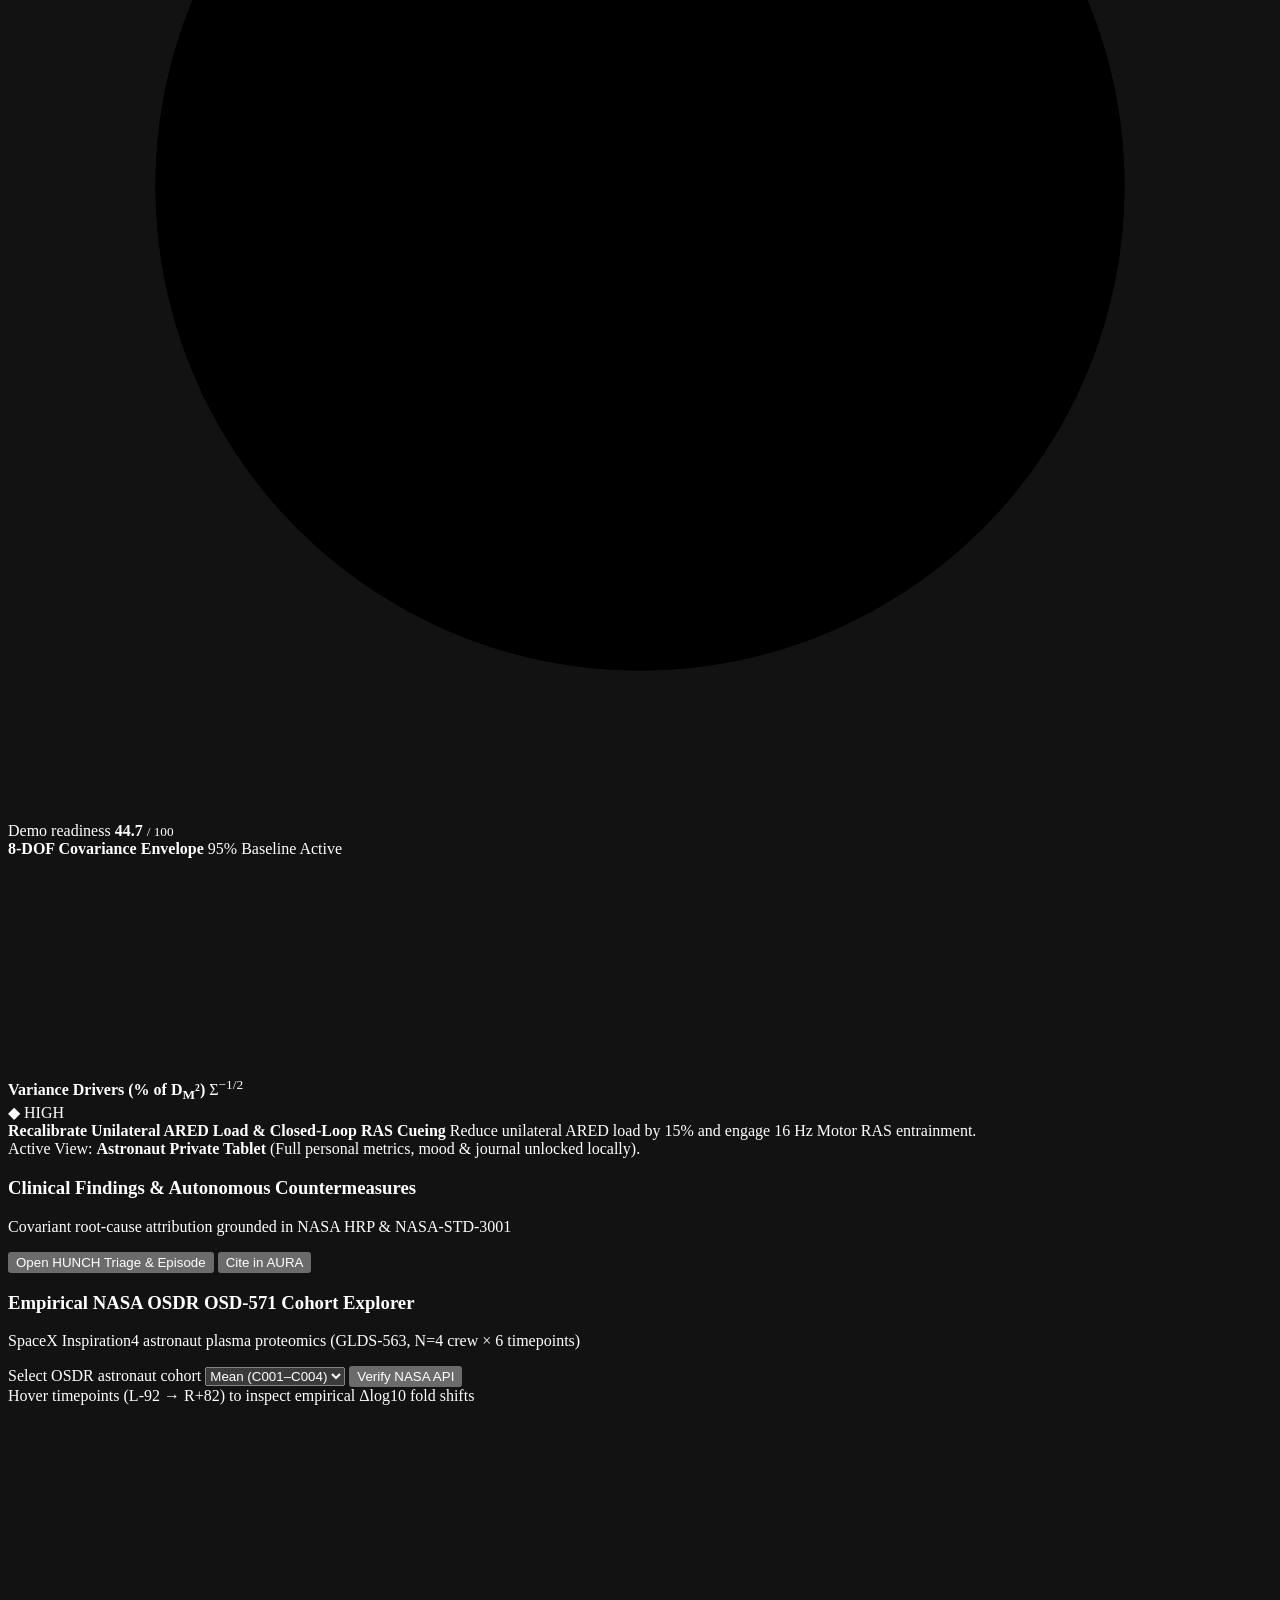
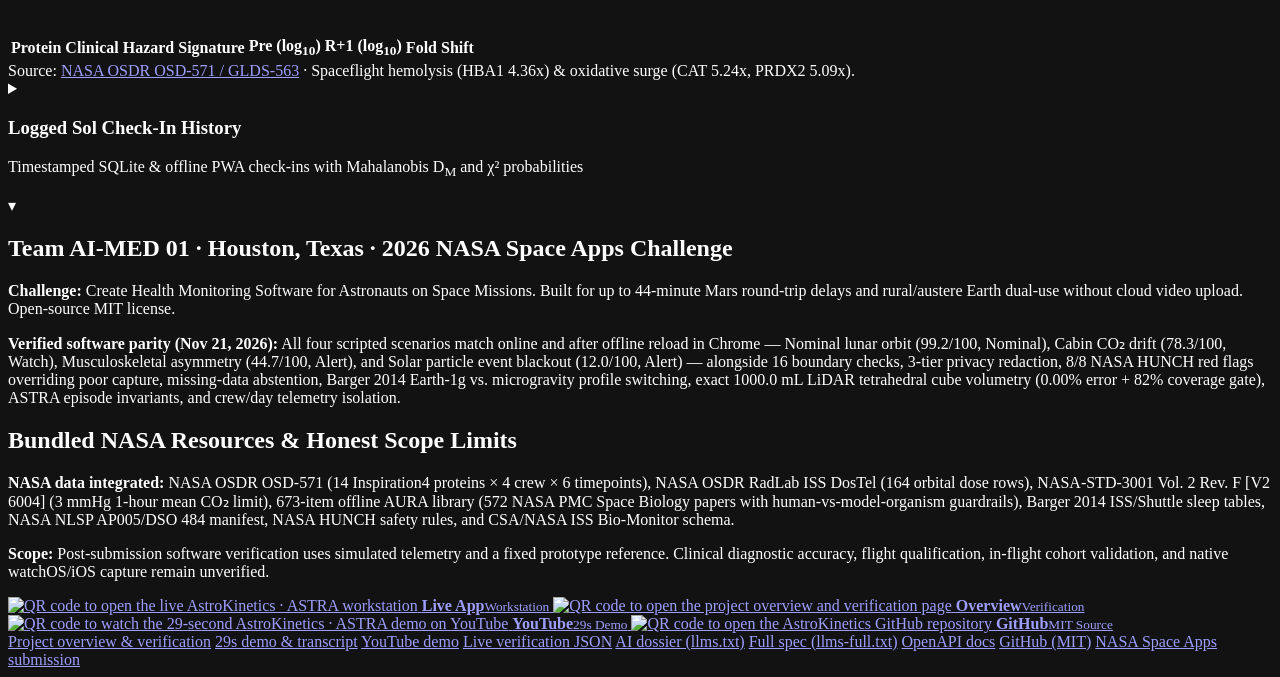
==== commit a796c85b: "v5.2.1: add offline vector 2D QR codes and YouTube + GitHub cross-links across /, /project, and /vid" ====
--- a/webapp/static/index.html
+++ b/webapp/static/index.html
@@ -28,7 +28,7 @@
   <link rel="preconnect" href="https://fonts.googleapis.com">
   <link rel="preconnect" href="https://fonts.gstatic.com" crossorigin>
   <link href="https://fonts.googleapis.com/css2?family=Inter:wght@400;500;600;700;800&amp;family=JetBrains+Mono:wght@500;600;700&amp;display=swap" rel="stylesheet">
-  <link rel="stylesheet" href="/static/styles.css?v=5.2.0">
+  <link rel="stylesheet" href="/static/styles.css?v=5.2.1">
   <link rel="stylesheet" href="/static/grok_voice_widget.css?v=5.0.0">
   <script type="application/ld+json">
     {
@@ -39,7 +39,7 @@
       "url": "https://astrokinetics-space-health-765428358644.us-central1.run.app/",
       "applicationCategory": "HealthApplication",
       "operatingSystem": "Any operating system with a modern web browser",
-      "softwareVersion": "5.2.0",
+      "softwareVersion": "5.2.1",
       "datePublished": "2026-11-15",
       "dateModified": "2026-11-21",
       "inLanguage": ["en", "es", "fr", "ja", "zh", "de"],
@@ -48,6 +48,7 @@
       "codeRepository": "https://github.com/x1jiang/astrokinetics",
       "sameAs": [
         "https://github.com/x1jiang/astrokinetics",
+        "https://www.youtube.com/watch?v=X_X6ETl6_Fw",
         "https://www.spaceappschallenge.org/2026/find-a-team/ai-med-01/?tab=project"
       ],
       "author": {
@@ -194,8 +195,11 @@
       <p><strong>Team AI-MED 01 · Houston, TX</strong> — Offline-first astronaut health prototype for missions with delayed Earth communications. Demo scenarios use simulated inputs.</p>
       <div class="project-intro-links">
         <a href="/project">Overview &amp; verification</a>
+        <a href="https://www.youtube.com/watch?v=X_X6ETl6_Fw" target="_blank" rel="noopener">YouTube demo</a>
+        <a href="https://github.com/x1jiang/astrokinetics" target="_blank" rel="noopener">GitHub (MIT)</a>
         <a href="/api/verification-report">Live checks JSON</a>
         <a href="/llms.txt">llms.txt</a>
+        <button type="button" class="qr-trigger-btn" onclick="document.getElementById('qrShareDialog').showModal()">2D QR Codes</button>
       </div>
     </aside>
     <!-- Slim 1-Row Connected Sensor Telemetry & Docked Audio Bar -->
@@ -1684,9 +1688,28 @@
           <p><strong>Scope:</strong> Post-submission software verification uses simulated telemetry and a fixed prototype reference. Clinical diagnostic accuracy, flight qualification, in-flight cohort validation, and native watchOS/iOS capture remain unverified.</p>
         </section>
       </div>
+      <div class="qr-strip" id="qr-share" aria-label="Scannable 2D QR codes for live portal, YouTube demo, and GitHub repository">
+        <a class="qr-card" href="/" title="Live AstroKinetics · ASTRA Workstation">
+          <img class="qr-img" src="/static/qr/qr-live-app.svg" width="96" height="96" alt="QR code to open the live AstroKinetics · ASTRA workstation" loading="lazy">
+          <span><strong>Live App</strong><small>Workstation</small></span>
+        </a>
+        <a class="qr-card" href="/project" title="Project overview and verification">
+          <img class="qr-img" src="/static/qr/qr-project.svg" width="96" height="96" alt="QR code to open the project overview and verification page" loading="lazy">
+          <span><strong>Overview</strong><small>Verification</small></span>
+        </a>
+        <a class="qr-card" href="https://www.youtube.com/watch?v=X_X6ETl6_Fw" target="_blank" rel="noopener" title="Watch 29-second demo on YouTube">
+          <img class="qr-img" src="/static/qr/qr-youtube-demo.svg" width="96" height="96" alt="QR code to watch the 29-second AstroKinetics · ASTRA demo on YouTube" loading="lazy">
+          <span><strong>YouTube</strong><small>29s Demo</small></span>
+        </a>
+        <a class="qr-card" href="https://github.com/x1jiang/astrokinetics" target="_blank" rel="noopener" title="Open-source GitHub repository (MIT)">
+          <img class="qr-img" src="/static/qr/qr-github.svg" width="96" height="96" alt="QR code to open the AstroKinetics GitHub repository" loading="lazy">
+          <span><strong>GitHub</strong><small>MIT Source</small></span>
+        </a>
+      </div>
       <nav class="workstation-footer-links" aria-label="Documentation and verification links">
         <a href="/project">Project overview &amp; verification</a>
         <a href="/video">29s demo &amp; transcript</a>
+        <a href="https://www.youtube.com/watch?v=X_X6ETl6_Fw" target="_blank" rel="noopener">YouTube demo</a>
         <a href="/api/verification-report">Live verification JSON</a>
         <a href="/llms.txt">AI dossier (llms.txt)</a>
         <a href="/llms-full.txt">Full spec (llms-full.txt)</a>
@@ -1696,6 +1719,40 @@
       </nav>
     </footer>
   </main>
+
+  <!-- 2D QR Share Modal Dialog (Projector / Judge Phone Scan) -->
+  <dialog id="qrShareDialog" closedby="any" aria-labelledby="qrShareDialogTitle">
+    <form method="dialog" class="dialog-inner dialog-wide">
+      <header class="dialog-header">
+        <div>
+          <h2 id="qrShareDialogTitle">Scan 2D QR Codes · AstroKinetics &middot; ASTRA</h2>
+          <p class="muted-sub">Team AI-MED 01 · Houston, TX · Offline-ready vector QR codes for judges &amp; mobile devices</p>
+        </div>
+        <button type="submit" class="btn btn-secondary btn-xs" aria-label="Close">Close</button>
+      </header>
+      <div class="qr-dialog-grid">
+        <a class="qr-card qr-card-lg" href="/">
+          <img class="qr-img" src="/static/qr/qr-live-app.svg" width="160" height="160" alt="QR code for live workstation">
+          <span><strong>Live Workstation</strong><small>astrokinetics-space-health</small></span>
+        </a>
+        <a class="qr-card qr-card-lg" href="/project">
+          <img class="qr-img" src="/static/qr/qr-project.svg" width="160" height="160" alt="QR code for project overview and verification">
+          <span><strong>Overview &amp; Verification</strong><small>/project</small></span>
+        </a>
+        <a class="qr-card qr-card-lg" href="https://www.youtube.com/watch?v=X_X6ETl6_Fw" target="_blank" rel="noopener">
+          <img class="qr-img" src="/static/qr/qr-youtube-demo.svg" width="160" height="160" alt="QR code for 29-second YouTube demo">
+          <span><strong>29s YouTube Demo</strong><small>youtu.be / watch?v=X_X6ETl6_Fw</small></span>
+        </a>
+        <a class="qr-card qr-card-lg" href="https://github.com/x1jiang/astrokinetics" target="_blank" rel="noopener">
+          <img class="qr-img" src="/static/qr/qr-github.svg" width="160" height="160" alt="QR code for GitHub repository">
+          <span><strong>GitHub Repository (MIT)</strong><small>github.com/x1jiang/astrokinetics</small></span>
+        </a>
+      </div>
+      <footer class="dialog-footer">
+        <button type="submit" class="btn btn-primary btn-sm">Done</button>
+      </footer>
+    </form>
+  </dialog>
 
   <!-- Settings & Crew Privacy Modal Dialog -->
   <dialog id="settingsDialog" closedby="any" aria-labelledby="settingsDialogTitle">
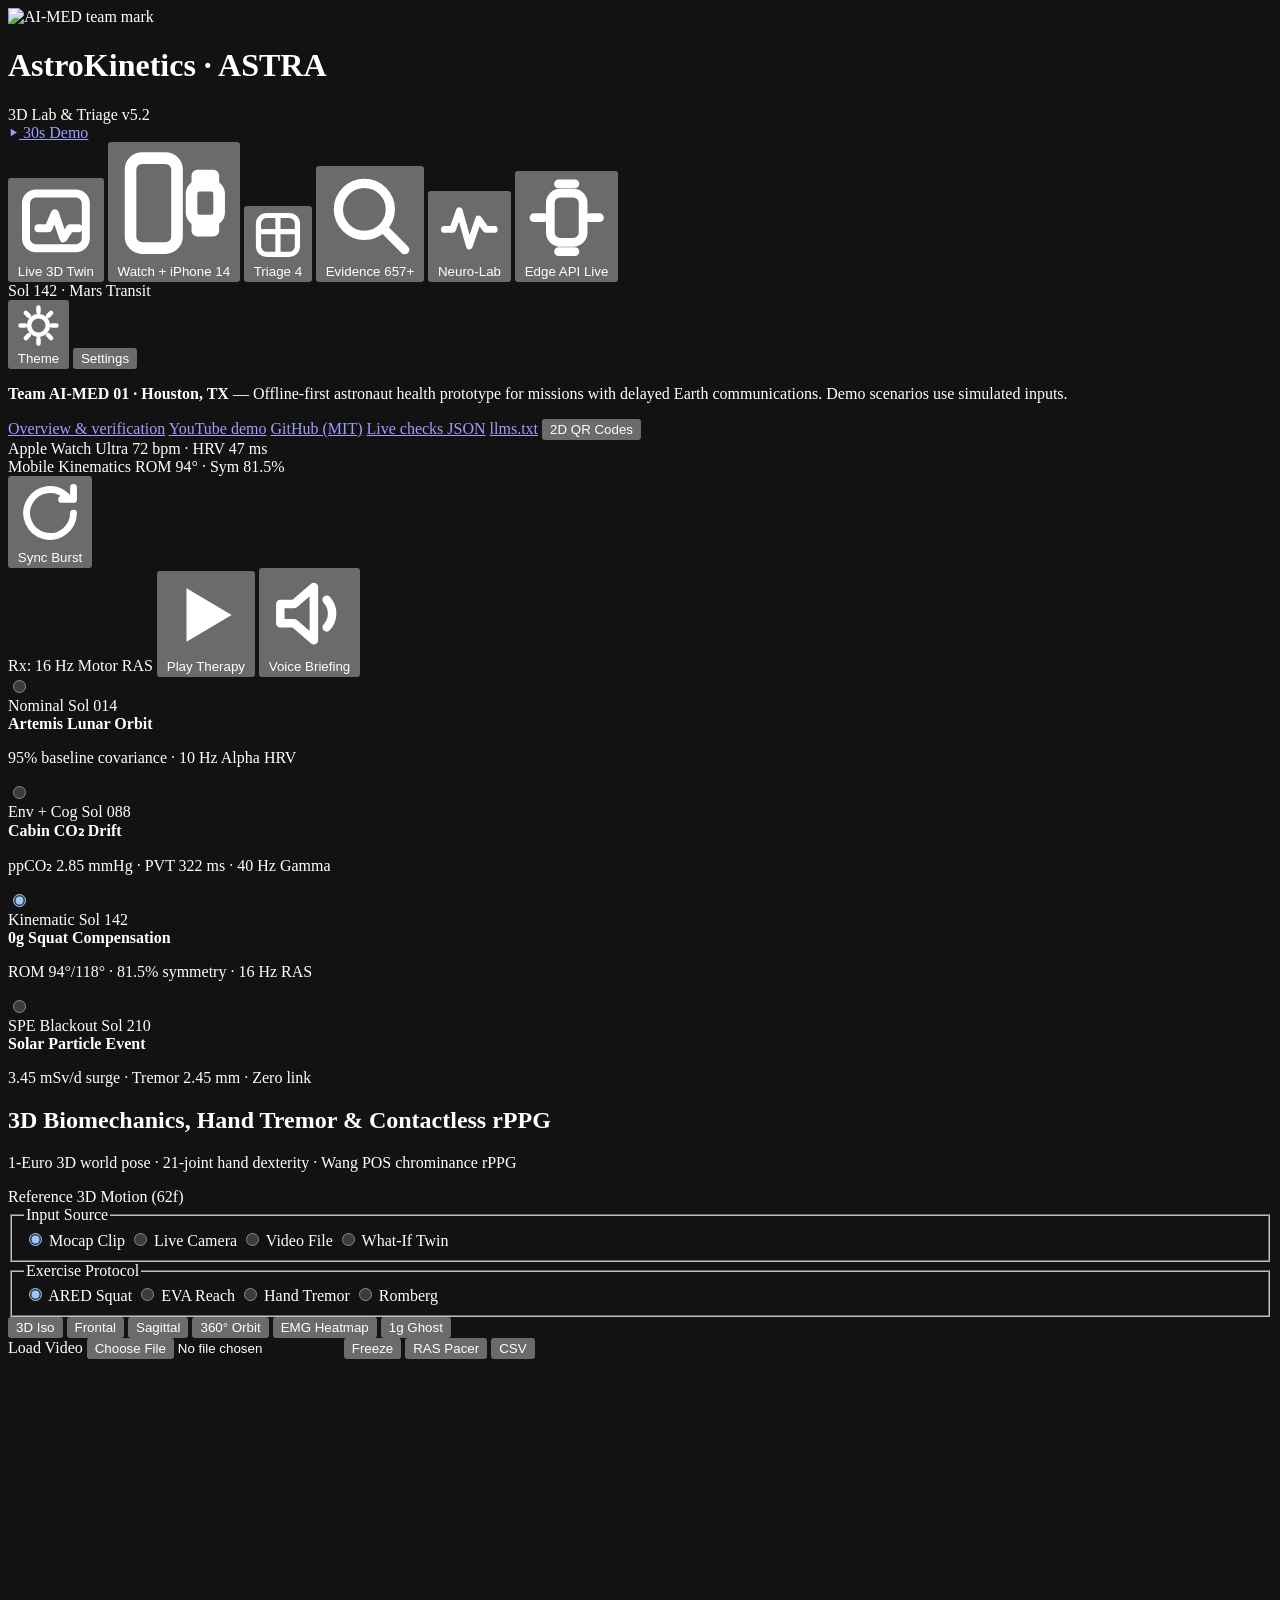
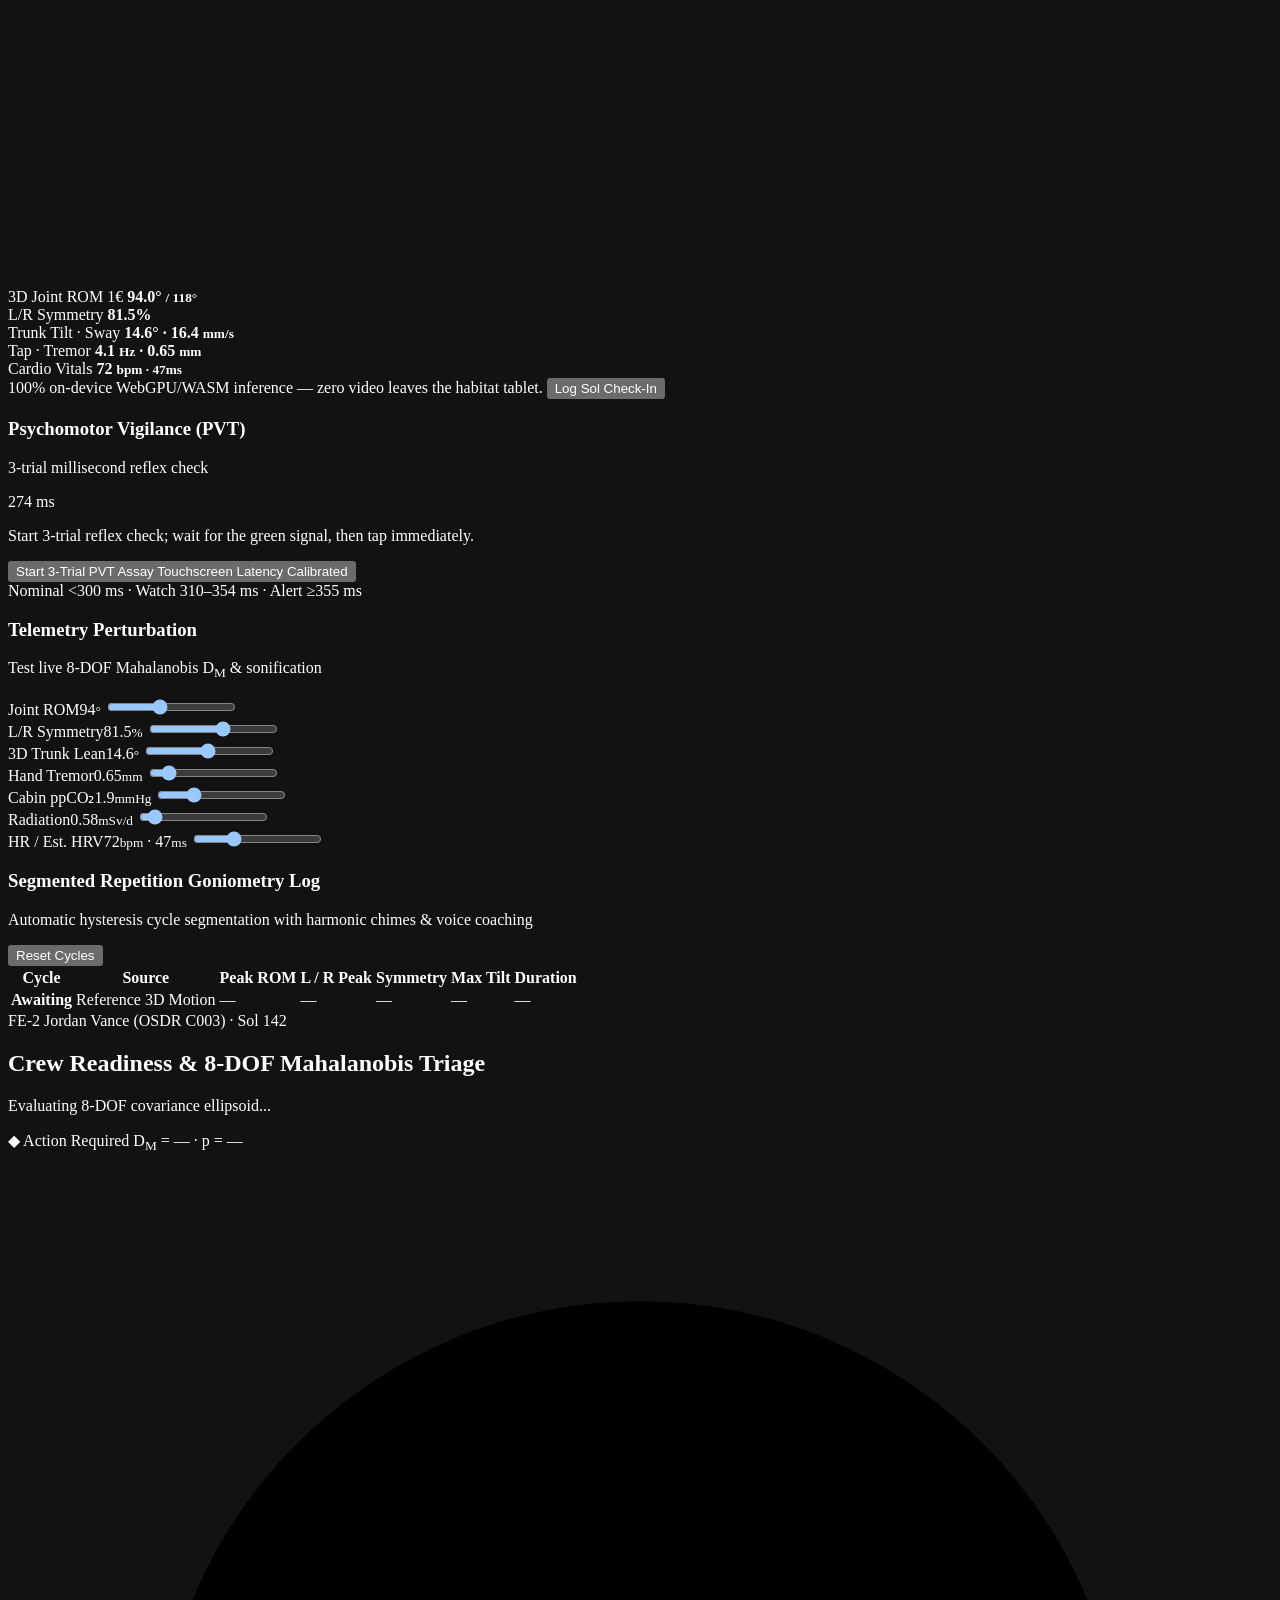
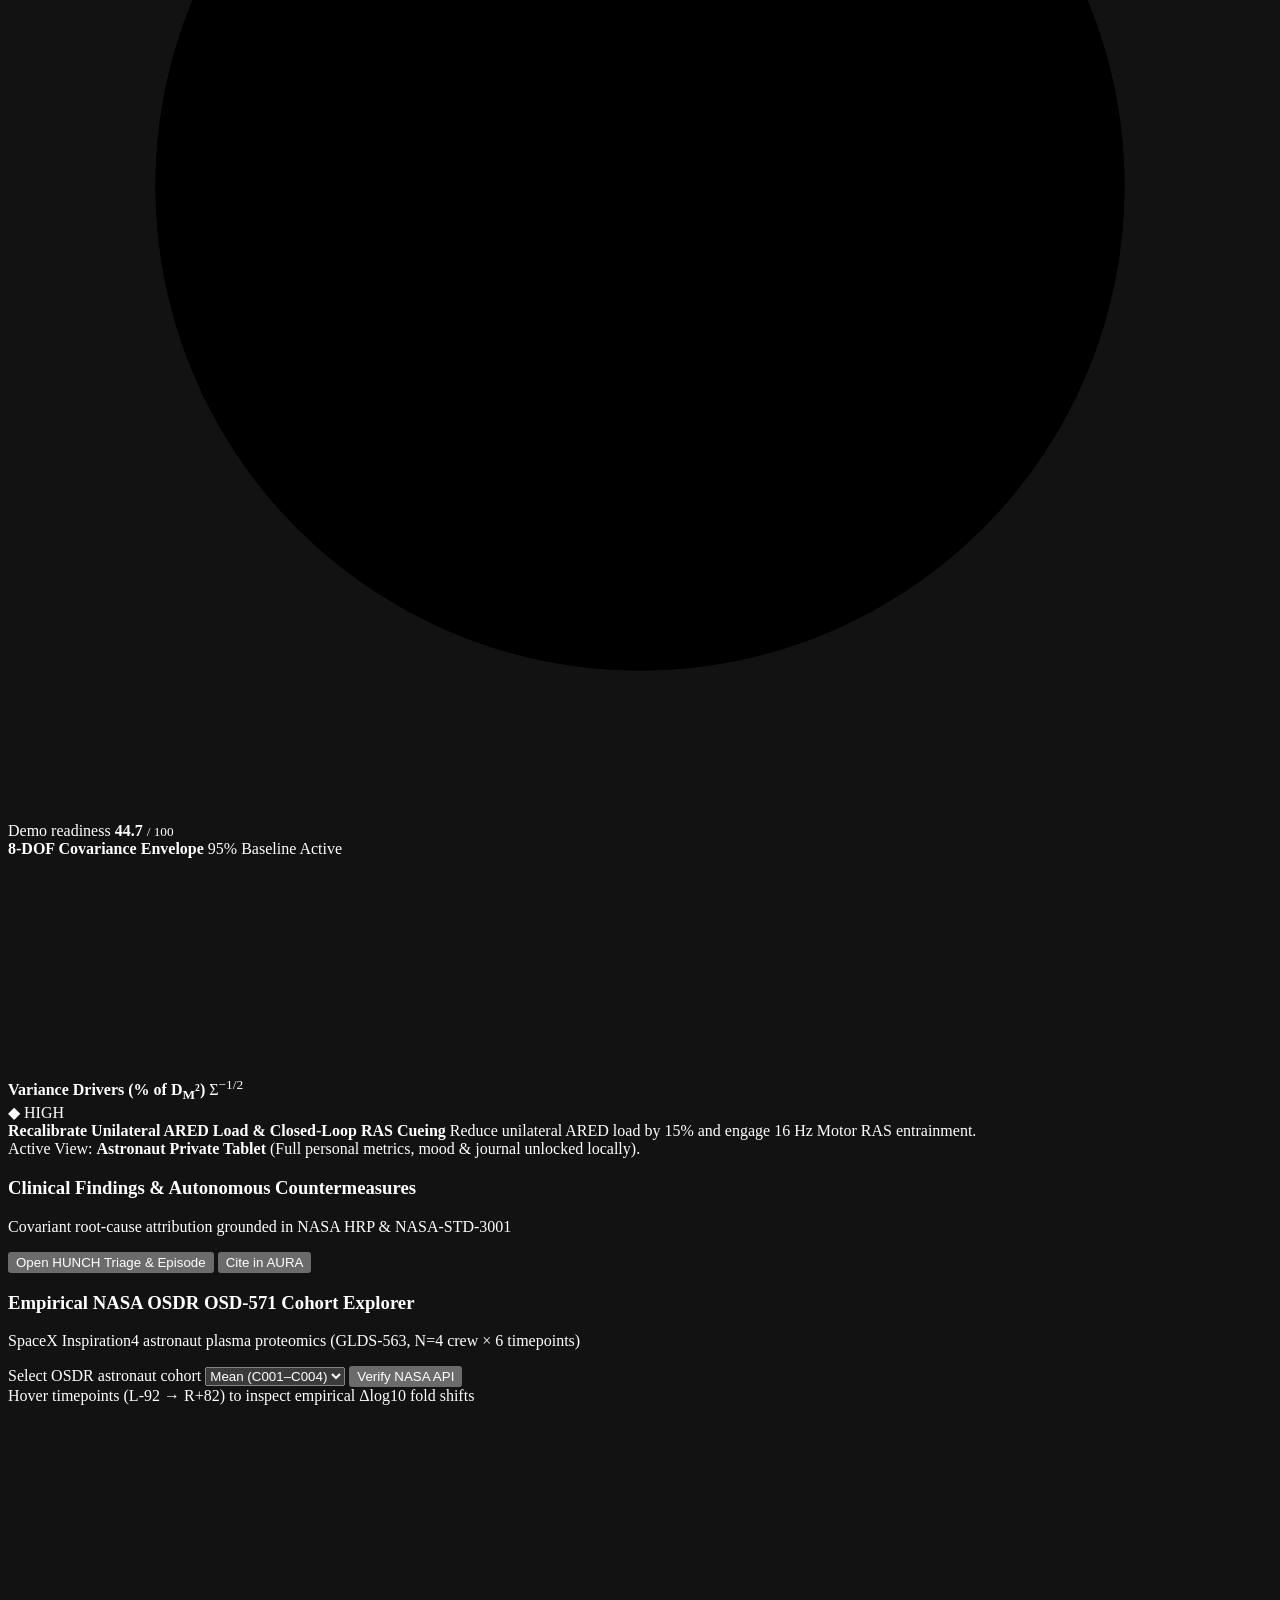
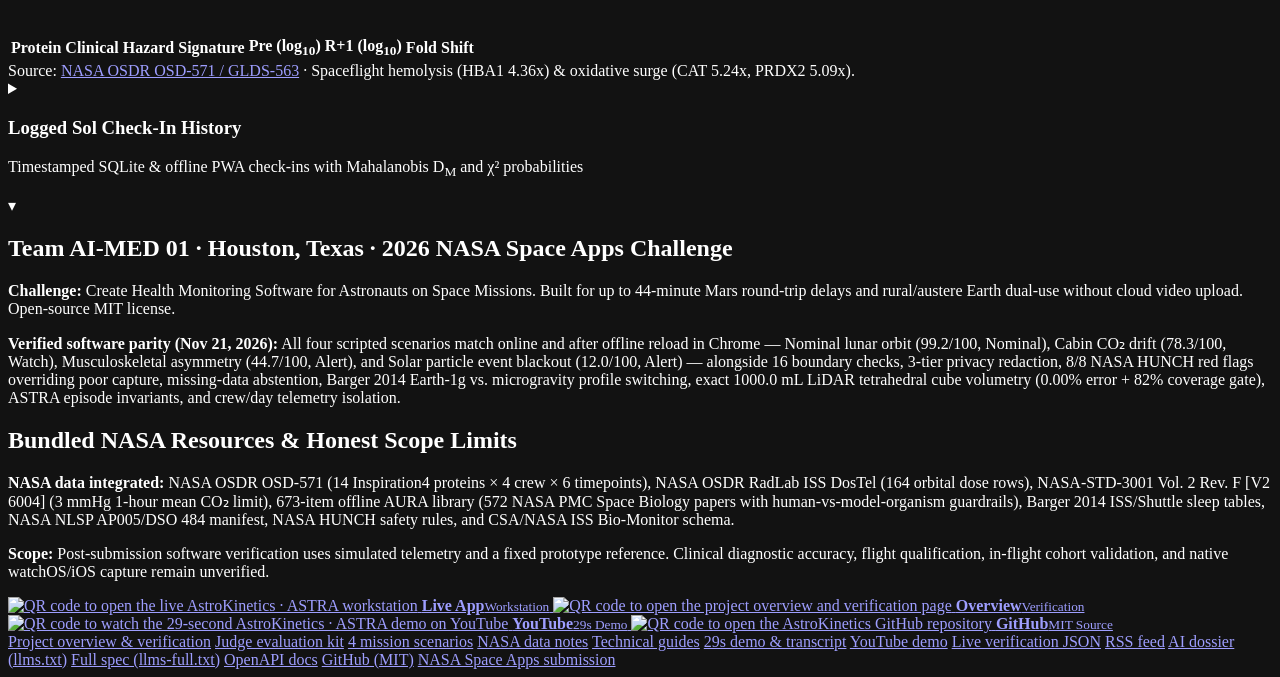
==== commit 3d9bff50: "v5.3.0: Auto-RSI SEO/GEO architecture (16 SSR direct-answer surfaces, 308 canonicals, RSS/Sitemap/In" ====
--- a/webapp/static/index.html
+++ b/webapp/static/index.html
@@ -16,6 +16,7 @@
   <link rel="canonical" href="https://astrokinetics-space-health-765428358644.us-central1.run.app/">
   <link rel="alternate" type="text/markdown" href="/llms.txt" title="AI-readable project summary (llms.txt)">
   <link rel="alternate" type="text/markdown" href="/llms-full.txt" title="Full technical and verification dossier (llms-full.txt)">
+  <link rel="alternate" type="application/rss+xml" href="/feed.xml" title="AstroKinetics · ASTRA Updates &amp; Verification Feed">
   <meta property="og:type" content="website">
   <meta property="og:title" content="AstroKinetics · ASTRA (Team AI-MED 01, Houston) | Astronaut Health Workstation">
   <meta property="og:description" content="Offline-first astronaut health monitoring workstation built in Houston, TX for NASA Space Apps 2026. Try four verified scenarios, the 3D body map, and cited NASA evidence.">
@@ -28,7 +29,7 @@
   <link rel="preconnect" href="https://fonts.googleapis.com">
   <link rel="preconnect" href="https://fonts.gstatic.com" crossorigin>
   <link href="https://fonts.googleapis.com/css2?family=Inter:wght@400;500;600;700;800&amp;family=JetBrains+Mono:wght@500;600;700&amp;display=swap" rel="stylesheet">
-  <link rel="stylesheet" href="/static/styles.css?v=5.2.1">
+  <link rel="stylesheet" href="/static/styles.css?v=5.2.3">
   <link rel="stylesheet" href="/static/grok_voice_widget.css?v=5.0.0">
   <script type="application/ld+json">
     {
@@ -48,7 +49,7 @@
       "codeRepository": "https://github.com/x1jiang/astrokinetics",
       "sameAs": [
         "https://github.com/x1jiang/astrokinetics",
-        "https://www.youtube.com/watch?v=X_X6ETl6_Fw",
+        "https://www.youtube.com/watch?v=RVlS16JRnv4",
         "https://www.spaceappschallenge.org/2026/find-a-team/ai-med-01/?tab=project"
       ],
       "author": {
@@ -195,7 +196,7 @@
       <p><strong>Team AI-MED 01 · Houston, TX</strong> — Offline-first astronaut health prototype for missions with delayed Earth communications. Demo scenarios use simulated inputs.</p>
       <div class="project-intro-links">
         <a href="/project">Overview &amp; verification</a>
-        <a href="https://www.youtube.com/watch?v=X_X6ETl6_Fw" target="_blank" rel="noopener">YouTube demo</a>
+        <a href="https://www.youtube.com/watch?v=RVlS16JRnv4" target="_blank" rel="noopener">YouTube demo</a>
         <a href="https://github.com/x1jiang/astrokinetics" target="_blank" rel="noopener">GitHub (MIT)</a>
         <a href="/api/verification-report">Live checks JSON</a>
         <a href="/llms.txt">llms.txt</a>
@@ -1697,7 +1698,7 @@
           <img class="qr-img" src="/static/qr/qr-project.svg" width="96" height="96" alt="QR code to open the project overview and verification page" loading="lazy">
           <span><strong>Overview</strong><small>Verification</small></span>
         </a>
-        <a class="qr-card" href="https://www.youtube.com/watch?v=X_X6ETl6_Fw" target="_blank" rel="noopener" title="Watch 29-second demo on YouTube">
+        <a class="qr-card" href="https://www.youtube.com/watch?v=RVlS16JRnv4" target="_blank" rel="noopener" title="Watch 29-second demo on YouTube">
           <img class="qr-img" src="/static/qr/qr-youtube-demo.svg" width="96" height="96" alt="QR code to watch the 29-second AstroKinetics · ASTRA demo on YouTube" loading="lazy">
           <span><strong>YouTube</strong><small>29s Demo</small></span>
         </a>
@@ -1708,9 +1709,14 @@
       </div>
       <nav class="workstation-footer-links" aria-label="Documentation and verification links">
         <a href="/project">Project overview &amp; verification</a>
+        <a href="/for-judges">Judge evaluation kit</a>
+        <a href="/scenarios">4 mission scenarios</a>
+        <a href="/data">NASA data notes</a>
+        <a href="/guides">Technical guides</a>
         <a href="/video">29s demo &amp; transcript</a>
-        <a href="https://www.youtube.com/watch?v=X_X6ETl6_Fw" target="_blank" rel="noopener">YouTube demo</a>
+        <a href="https://www.youtube.com/watch?v=RVlS16JRnv4" target="_blank" rel="noopener">YouTube demo</a>
         <a href="/api/verification-report">Live verification JSON</a>
+        <a href="/feed.xml">RSS feed</a>
         <a href="/llms.txt">AI dossier (llms.txt)</a>
         <a href="/llms-full.txt">Full spec (llms-full.txt)</a>
         <a href="/docs">OpenAPI docs</a>
@@ -1739,9 +1745,9 @@
           <img class="qr-img" src="/static/qr/qr-project.svg" width="160" height="160" alt="QR code for project overview and verification">
           <span><strong>Overview &amp; Verification</strong><small>/project</small></span>
         </a>
-        <a class="qr-card qr-card-lg" href="https://www.youtube.com/watch?v=X_X6ETl6_Fw" target="_blank" rel="noopener">
+        <a class="qr-card qr-card-lg" href="https://www.youtube.com/watch?v=RVlS16JRnv4" target="_blank" rel="noopener">
           <img class="qr-img" src="/static/qr/qr-youtube-demo.svg" width="160" height="160" alt="QR code for 29-second YouTube demo">
-          <span><strong>29s YouTube Demo</strong><small>youtu.be / watch?v=X_X6ETl6_Fw</small></span>
+          <span><strong>29s YouTube Demo</strong><small>youtu.be / watch?v=RVlS16JRnv4</small></span>
         </a>
         <a class="qr-card qr-card-lg" href="https://github.com/x1jiang/astrokinetics" target="_blank" rel="noopener">
           <img class="qr-img" src="/static/qr/qr-github.svg" width="160" height="160" alt="QR code for GitHub repository">
